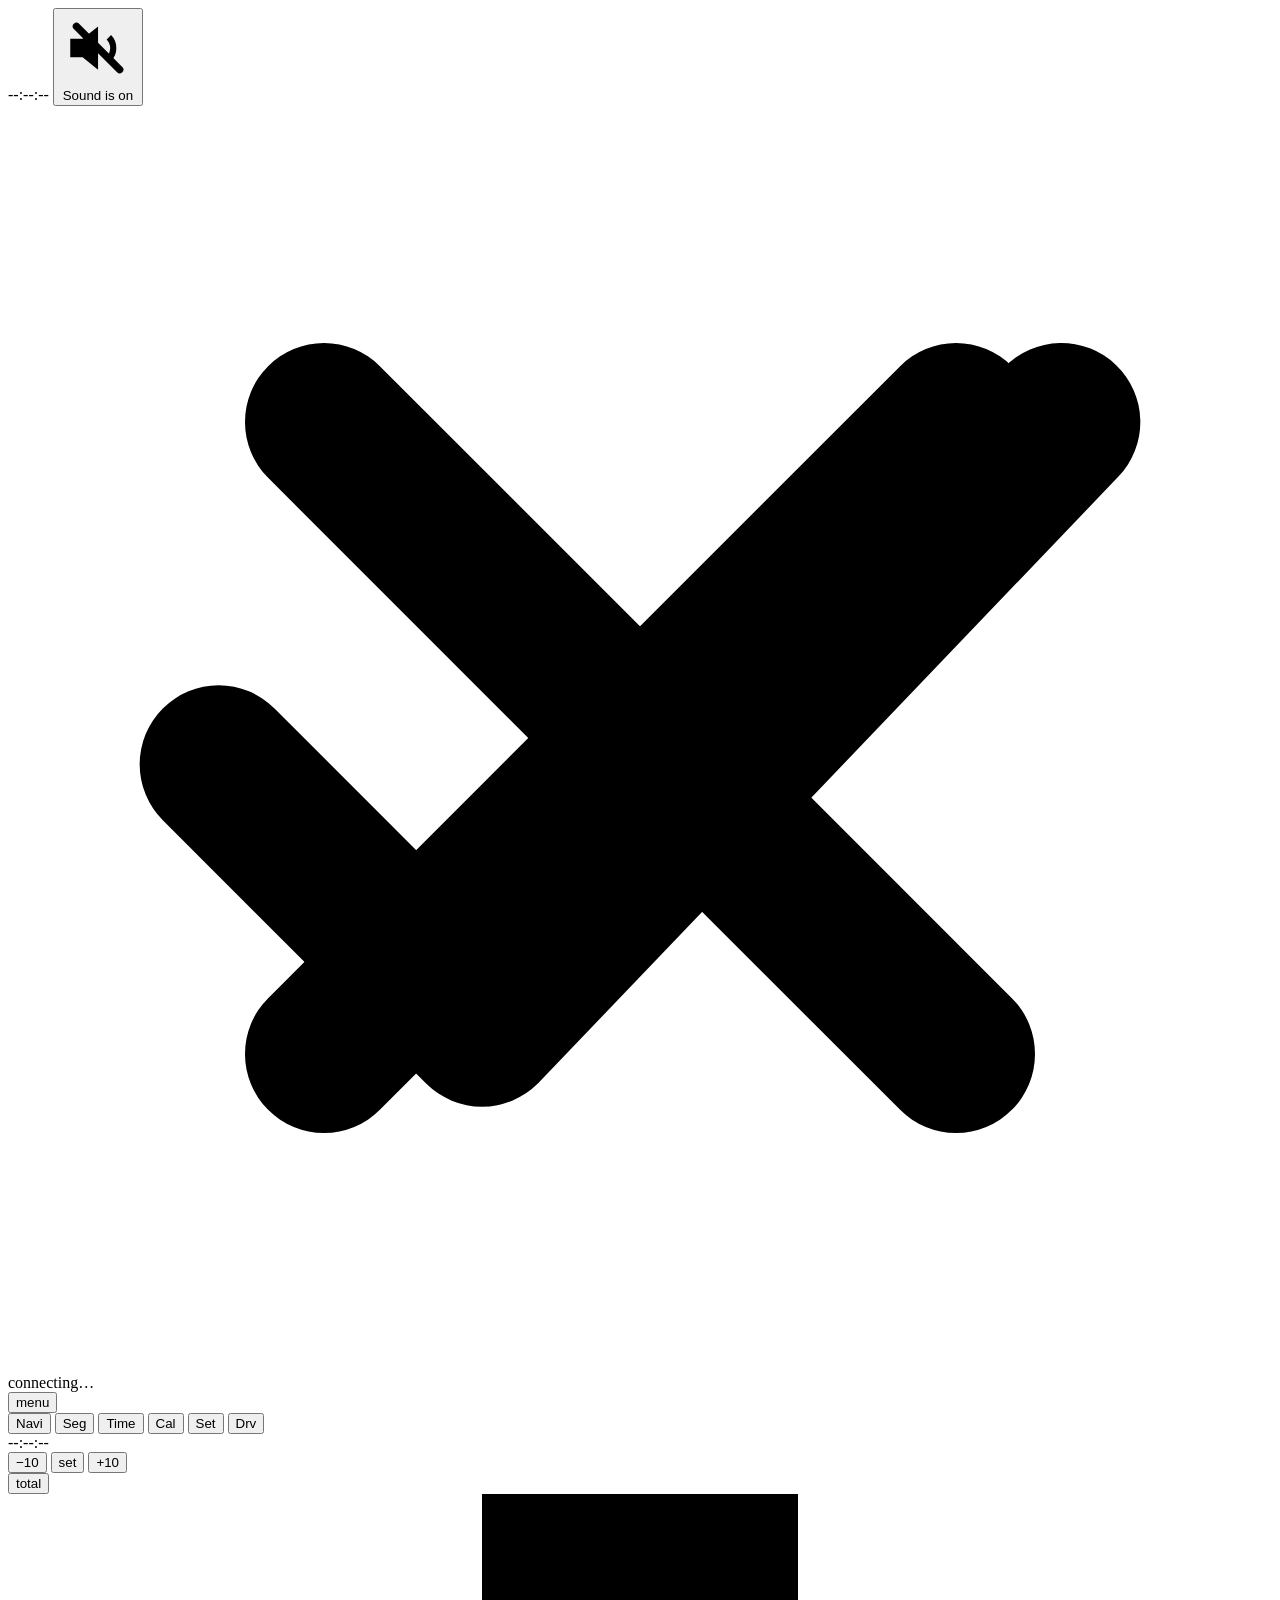
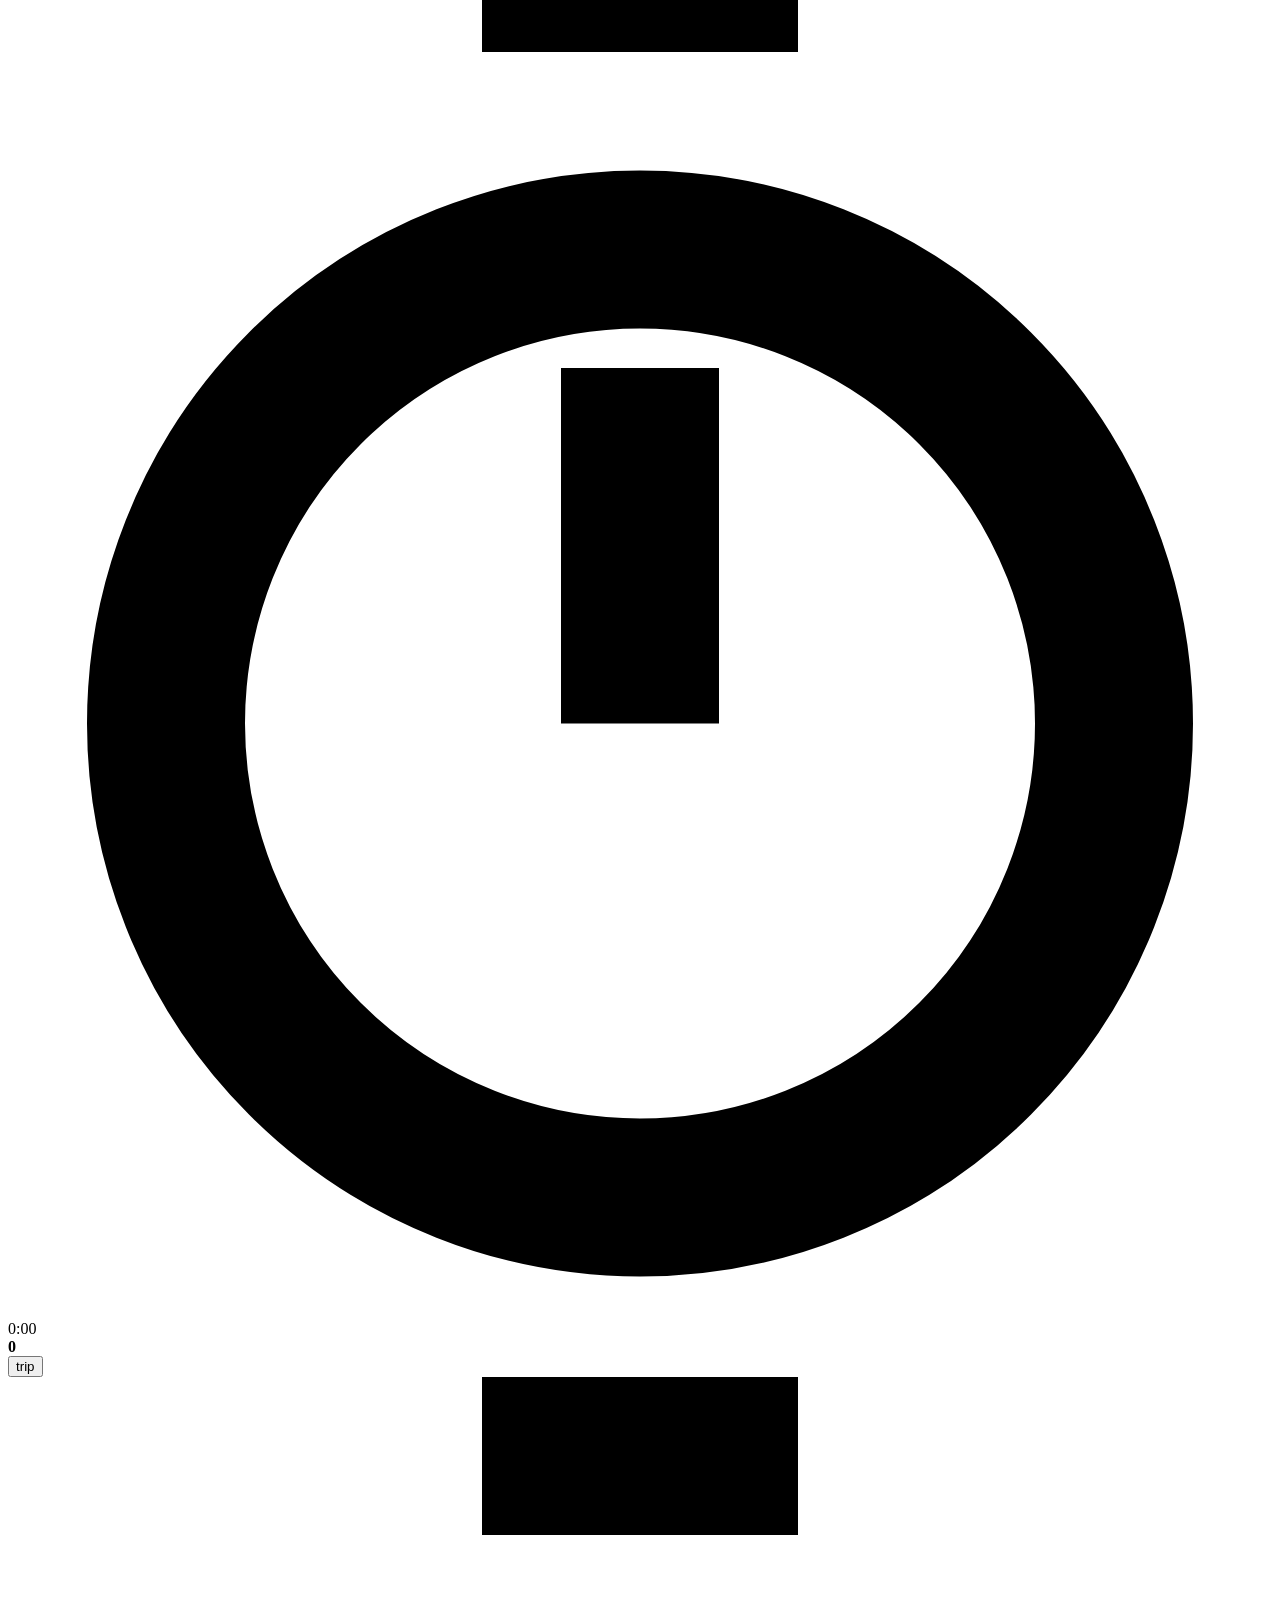
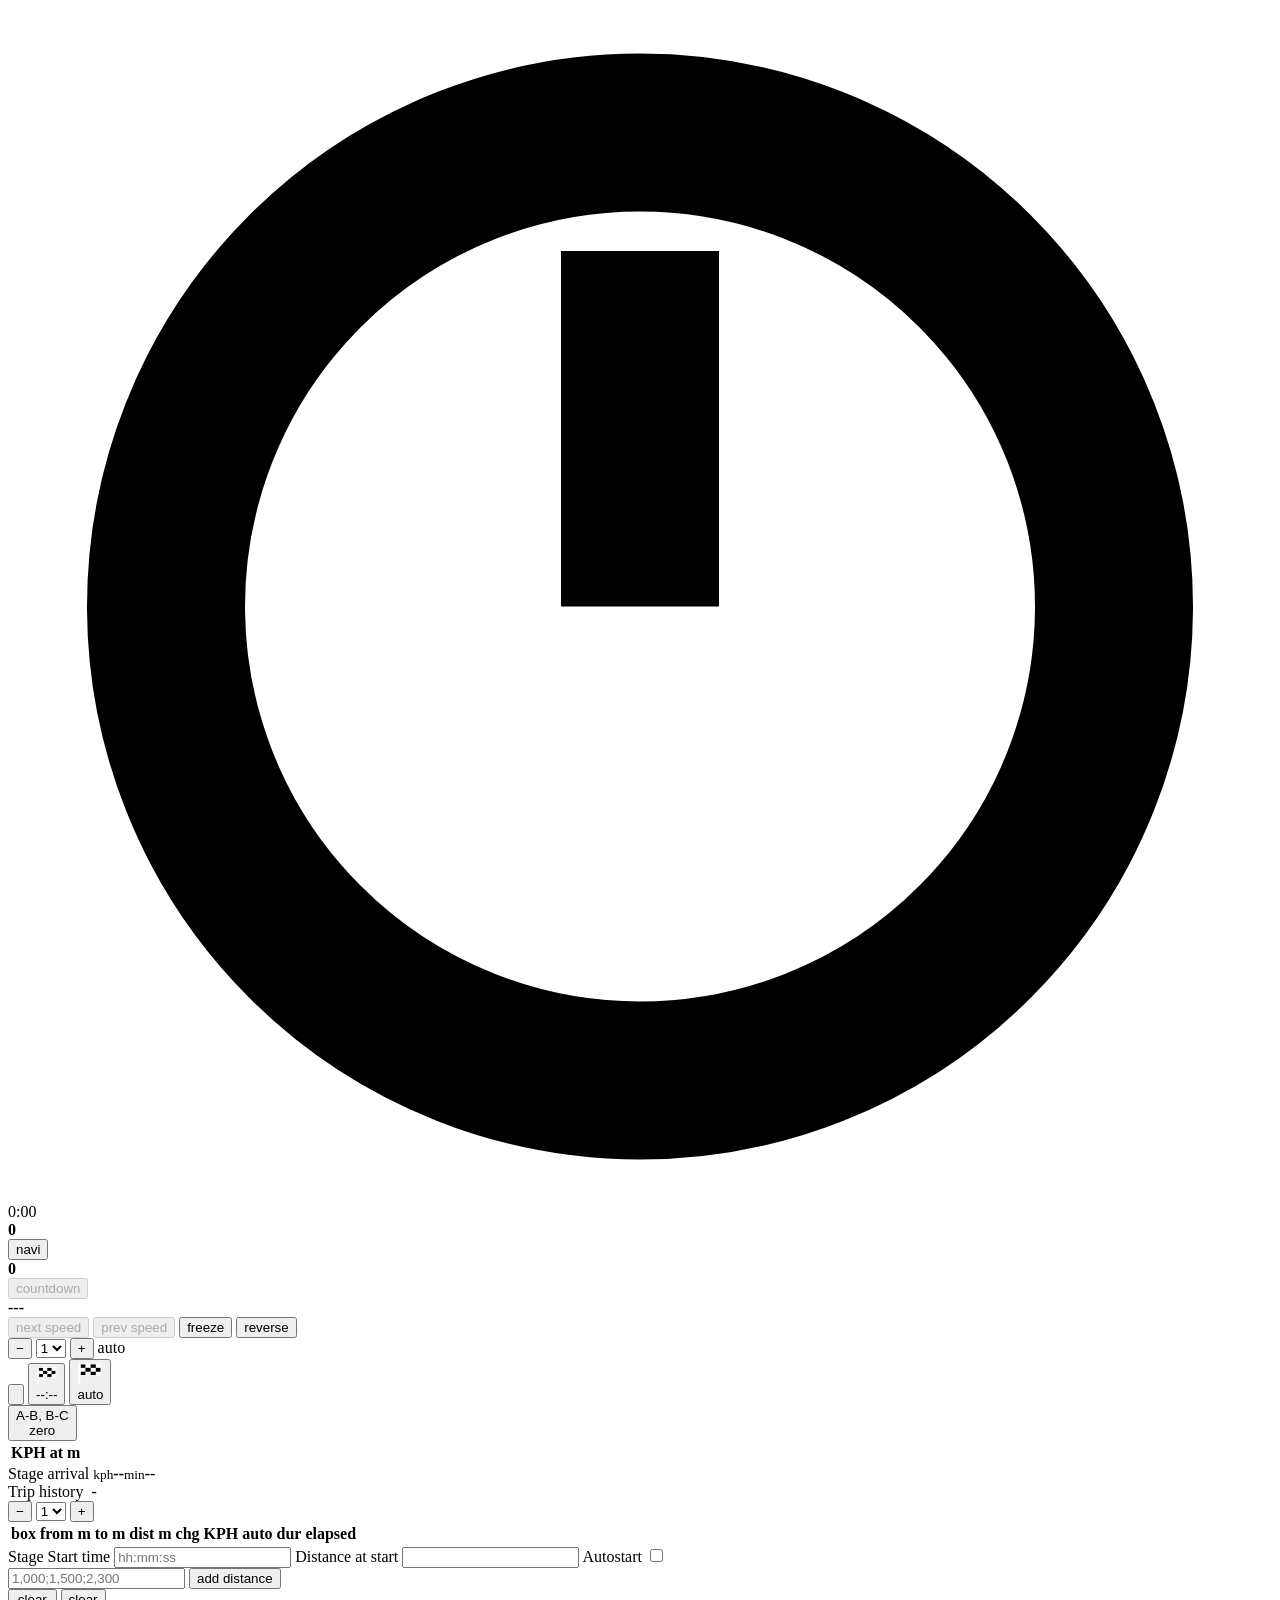
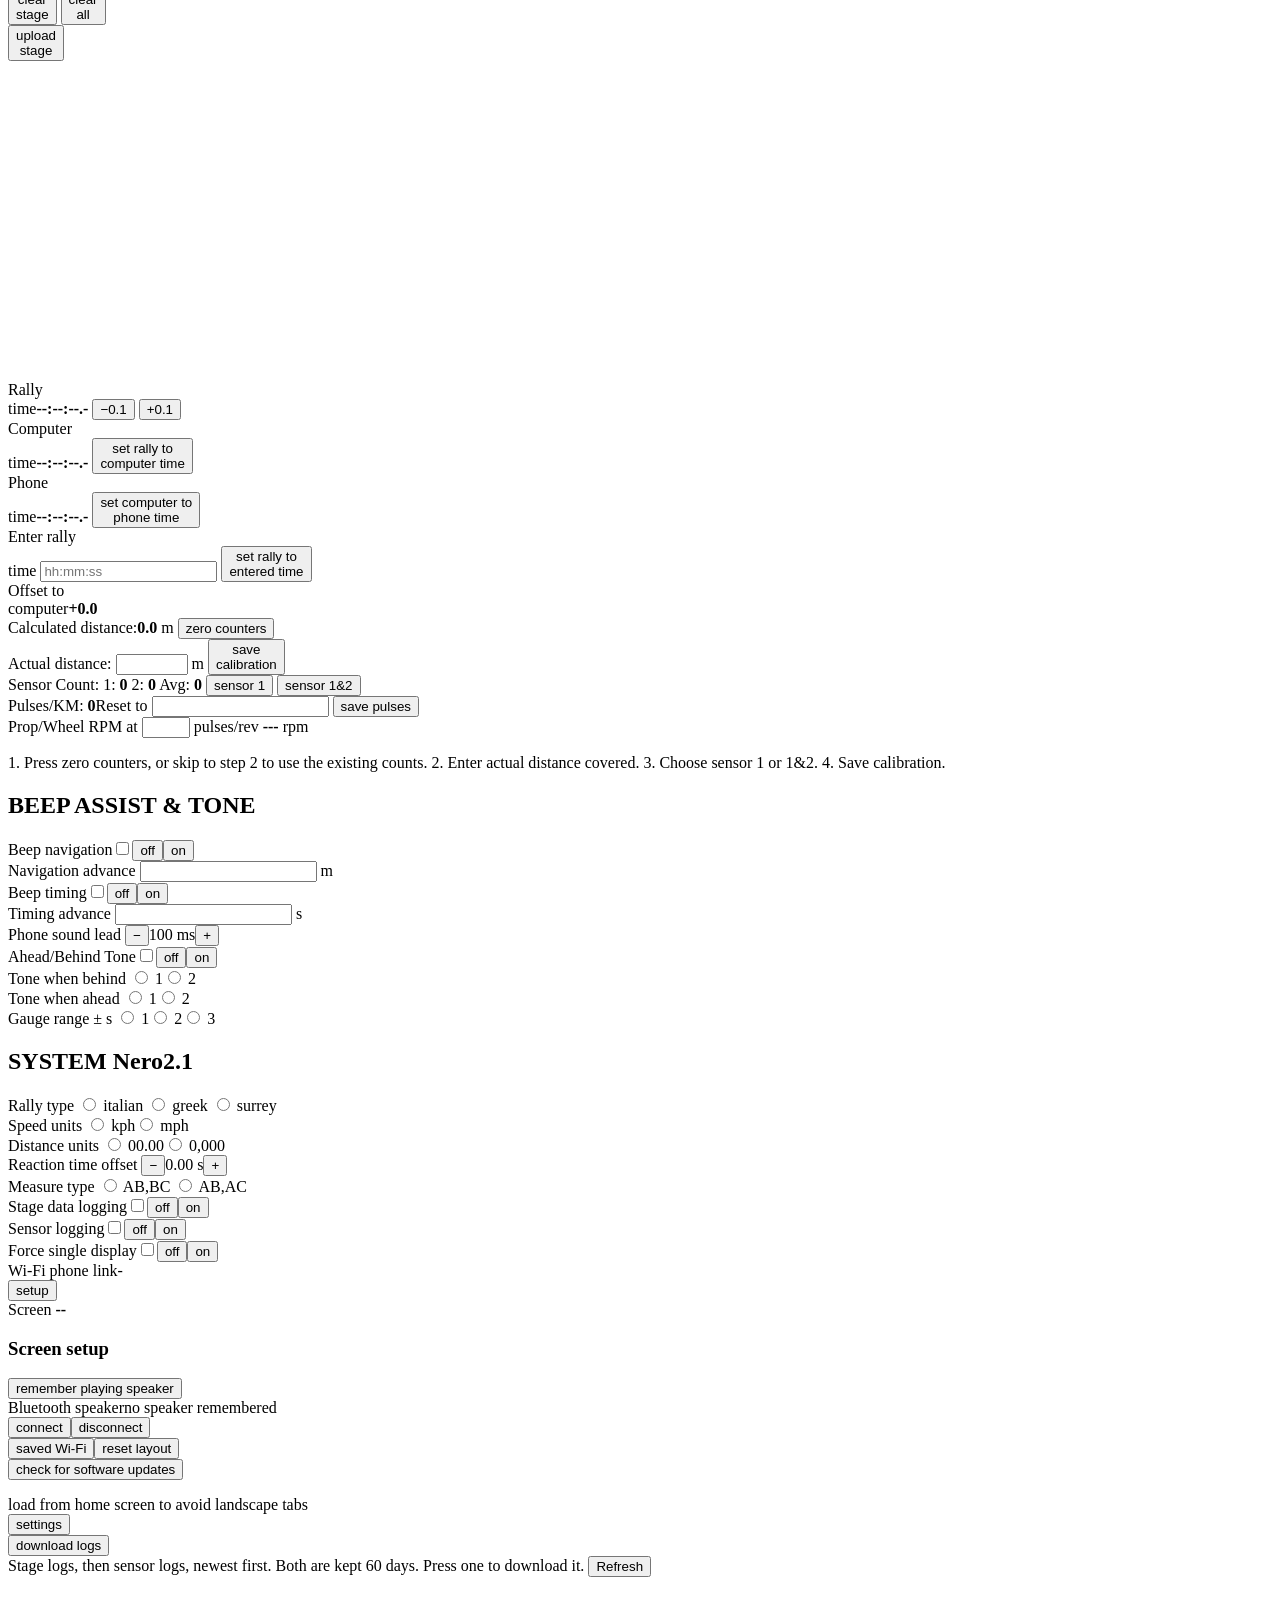
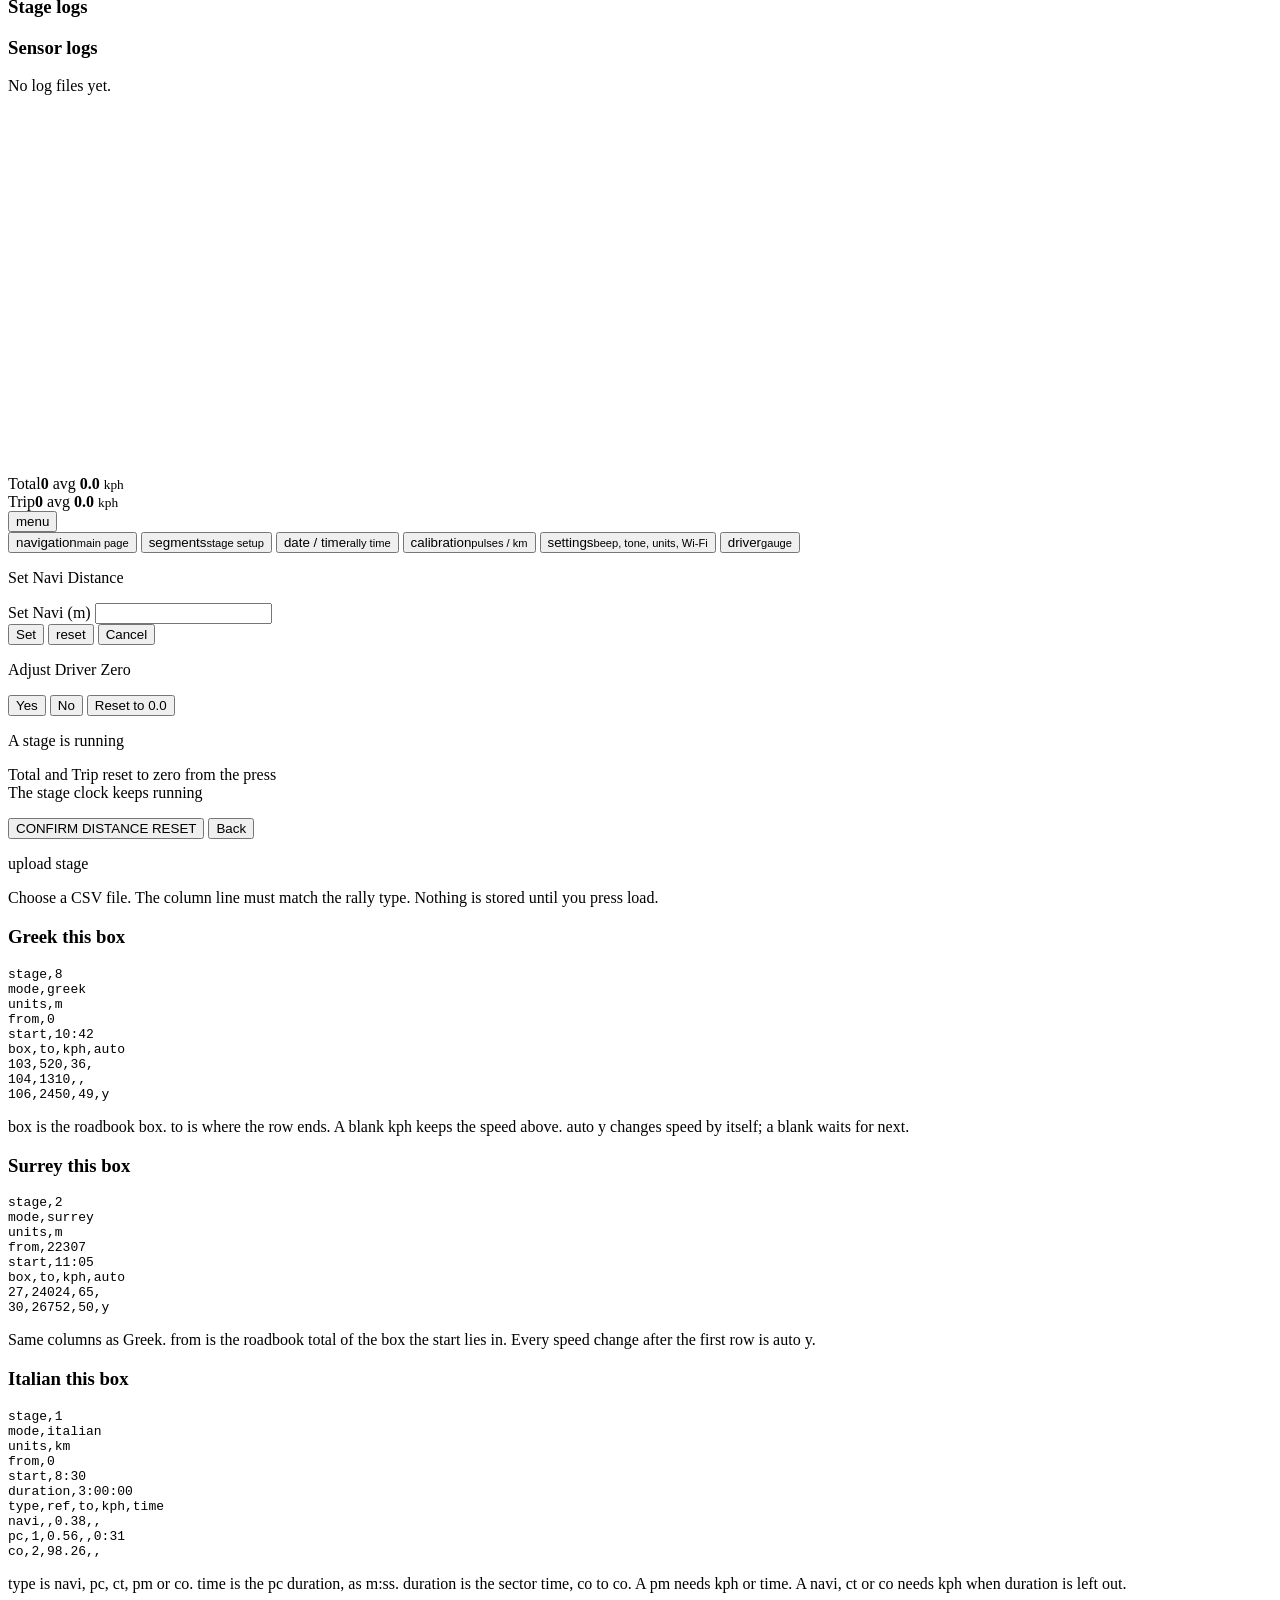
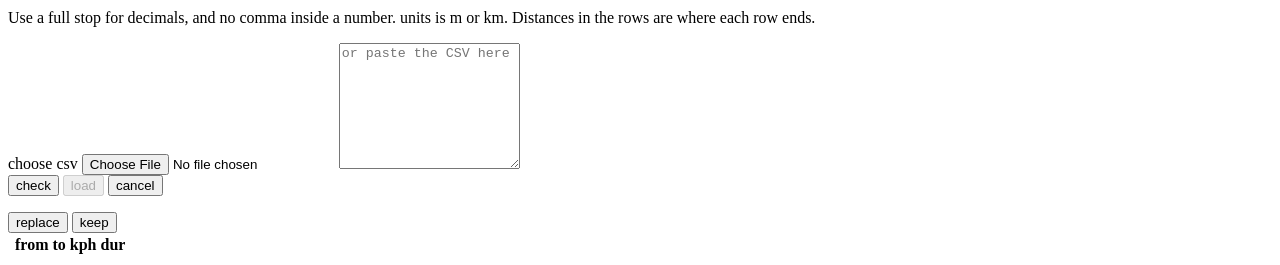
==== webclient/index.html @ 94fc1919 "RB-WEB-25: phone matches the box page by page; Surrey/Greek chevron on the stage clock; navi shows n" ====
<!DOCTYPE html>
<html lang="en">
<head>
  <meta charset="UTF-8">
  <meta name="viewport" content="width=device-width, initial-scale=1, viewport-fit=cover">
  <!-- Opened from the Home Screen icon the page runs full screen, with no browser bars. -->
  <meta name="apple-mobile-web-app-capable" content="yes">
  <meta name="mobile-web-app-capable" content="yes">
  <meta name="apple-mobile-web-app-status-bar-style" content="black">
  <meta name="apple-mobile-web-app-title" content="Rally Meter">
  <meta name="theme-color" content="#000000">
  <title>Historic Rally Meter</title>
  <link rel="stylesheet" href="/app.css">
</head>
<body>
  <header>
    <!-- No title here: the header is the narrowest row on the phone and the
         name bought nothing the browser tab does not already say. The space
         goes to the sound state and connection instead. -->
    <div class="header-right">
      <span id="hdr-clock" class="hdr-clock">--:--:--</span>
      <button id="sound-toggle" class="sound-toggle" type="button" aria-label="Sound">
        <svg class="ico" viewBox="0 0 24 24" aria-hidden="true">
          <path d="M3 9h4l5-4v14l-5-4H3z" fill="currentColor"/>
          <path d="M15.5 8.5a5 5 0 0 1 0 7" fill="none" stroke="currentColor" stroke-width="2"/>
          <path class="slash" d="M5 5 L19 19" fill="none" stroke="currentColor" stroke-width="2.4" stroke-linecap="round"/>
        </svg>
        <span class="snd-label">Sound is on</span>
      </button>
      <!-- Why the phone is silent, when it is: the audio engine's own state. -->
      <div id="audio-state" class="audio-state"></div>
      <div id="conn" class="conn">
        <svg class="ico" viewBox="0 0 24 24" aria-hidden="true">
          <path class="tick" d="M4 12.5 l5 5 L20 6" fill="none" stroke="currentColor" stroke-width="3" stroke-linecap="round" stroke-linejoin="round"/>
          <path class="cross" d="M6 6 L18 18 M18 6 L6 18" fill="none" stroke="currentColor" stroke-width="3" stroke-linecap="round"/>
        </svg>
        <span class="conn-label">connecting…</span>
      </div>
      <button id="port-menu" class="key" type="button">menu</button>
    </div>
  </header>

  <nav class="tabs">
    <button id="tab-navi" class="tab active" type="button">Navi</button>
    <button id="tab-seg" class="tab" type="button">Seg</button>
    <button id="tab-time" class="tab" type="button">Time</button>
    <button id="tab-cal" class="tab" type="button">Cal</button>
    <button id="tab-set" class="tab" type="button">Set</button>
    <button id="tab-drv" class="tab" type="button">Drv</button>
  </nav>

  <!-- NAVI: the box's Home page, in the mockup's order (phone.html, "Navi") -->
  <main id="view-navi" class="view navi rally-greek">
    <div class="nclk"><span id="rally-clock">--:--:--</span></div>

    <div class="nr" id="adj-row">
      <button id="btn-dist-minus" type="button" class="key">&minus;10</button>
      <button id="btn-dist-set" type="button" class="key">set</button>
      <button id="btn-dist-plus" type="button" class="key">+10</button>
    </div>

    <div class="nr fig-row">
      <div class="kcol"><button id="btn-total" type="button" class="key k">total</button>
      <span class="el"><svg class="watch" viewBox="0 0 32 36"><use href="#watch"/></svg><span id="total-el">0:00</span></span></div>
      <strong id="total-m" class="big">0</strong>
    </div>
    <div class="nr fig-row">
      <div class="kcol"><button id="btn-trip" type="button" class="key k">trip</button>
      <span class="el"><svg class="watch" viewBox="0 0 32 36"><use href="#watch"/></svg><span id="trip-el">0:00</span></span></div>
      <strong id="trip-m" class="big">0</strong>
    </div>
    <div class="nr fig-row" id="row-navi">
      <div class="kcol"><button id="key-navi" type="button" class="key k">navi</button></div>
      <strong id="navi-m" class="big">0</strong>
    </div>
    <div class="nr fig-row">
      <div class="kcol"><button id="btn-countdown" type="button" class="key k" disabled>countdown</button>
      <span class="el" id="speed-change"></span><span class="el" id="next-s" style="display:none"></span></div>
      <strong id="next-m" class="big sm">---</strong>
    </div>

    <div class="nr" id="bottom-keys">
      <button id="btn-next" type="button" class="key" disabled>next speed</button>
      <button id="btn-prev" type="button" class="key" disabled>prev speed</button>
      <button id="btn-freeze" type="button" class="key">freeze</button>
      <button id="btn-reverse" type="button" class="key">reverse</button>
    </div>

    <div class="nr" id="stage-row">
      <button id="stage-minus" type="button" class="key sq">&minus;</button>
      <select id="stage-pick" class="stno"><option value="1">1</option><option value="2">2</option><option value="3">3</option><option value="4">4</option><option value="5">5</option></select>
      <button id="stage-plus" type="button" class="key sq">+</button>
      <span class="auto" id="navi-auto"><span id="auto-word" class="cyan">auto</span> <span id="auto-time"></span></span>
    </div>

    <div class="nr flags">
      <button id="btn-flag-late" type="button" class="key"><svg class="flag" viewBox="0 0 40 34"><use href="#flag"/></svg><svg class="watch" viewBox="0 0 32 36"><use href="#watch"/></svg></button>
      <button id="btn-flag-minute" type="button" class="key col"><svg class="flag" viewBox="0 0 40 34"><use href="#flag"/></svg><span id="flag-minute-time">--:--</span></button>
      <button id="btn-flag-auto" type="button" class="key col"><svg class="flag" viewBox="0 0 40 34"><use href="#flag"/></svg><span>auto</span></button>
    </div>
    <div class="nr" id="row-zero">
      <button id="btn-zero" type="button" class="key sm">A-B, B-C<br>zero</button>
    </div>

    <div id="greek-cards">
    <div class="nr cards">
      <div class="card">
        <table id="stage-table"><thead><tr><th id="stage-speed-head">KPH</th><th id="stage-at-head">at m</th></tr></thead><tbody></tbody></table>
      </div>
      <div class="card arr cdn" id="card-cd" style="display:none"><span class="cyan">countdown</span>
        <span class="fig"><span><small>m</small><b id="cd-m">--</b></span><span><small>min</small><b id="cd-min">--</b></span></span></div>
      <div class="card arr" id="card-arr"><span class="cyan">Stage arrival</span>
        <span class="fig"><span><small id="arr-unit">kph</small><b class="cyan" id="arr-kph">--</b></span><span><small>min</small><b id="arr-min">--</b></span></span></div>
    </div>
    <div class="card hist"><span id="trip-history-label">Trip history</span>&nbsp; <span id="trip-history">-</span></div>
    </div>
    <div class="card sector" id="sector-card" style="display:none">no sector loaded</div>
    <div class="card hist" id="time-taken-row" style="display:none"><span id="time-taken-label">time taken</span>&nbsp; <span id="time-taken">-</span></div>

    <svg width="0" height="0" style="position:absolute" aria-hidden="true">
      <defs>
        <g id="watch"><rect x="12" y="0" width="8" height="4" fill="currentColor"/><circle cx="16" cy="21" r="12" fill="none" stroke="currentColor" stroke-width="4"/><line x1="16" y1="21" x2="16" y2="12" stroke="currentColor" stroke-width="4"/></g>
        <g id="flag"><rect x="2" y="2" width="3" height="31" fill="#fff"/><g transform="translate(5,3)"><rect width="32" height="18" fill="#fff"/><g fill="#000"><rect x="0" y="0" width="8" height="6"/><rect x="16" y="0" width="8" height="6"/><rect x="8" y="6" width="8" height="6"/><rect x="24" y="6" width="8" height="6"/><rect x="0" y="12" width="8" height="6"/><rect x="16" y="12" width="8" height="6"/></g><rect width="32" height="18" fill="none" stroke="#fff" stroke-width="1.5"/></g></g>
      </defs>
    </svg>
  </main>

  <!-- SEG: the box's Segments page -->
  <main id="view-seg" class="view hidden">
    <section class="stage-sel">
      <button id="seg-minus" type="button" class="key">&minus;</button>
      <select id="seg-pick"><option value="1">1</option><option value="2">2</option><option value="3">3</option><option value="4">4</option><option value="5">5</option></select>
      <button id="seg-plus" type="button" class="key">+</button>
    </section>
    <div class="table-wrap">
      <table id="seg-table">
        <thead><tr><th>box</th><th id="seg-h-from">from m</th><th id="seg-h-to">to m</th><th id="seg-h-dist">dist m</th><th>chg</th><th>KPH</th><th>auto</th><th>dur</th><th>elapsed</th><th></th></tr></thead>
        <tbody></tbody>
      </table>
    </div>
    <section class="start-block">
      <label>Stage Start time <input id="seg-start-time" type="text" inputmode="numeric" placeholder="hh:mm:ss"></label>
      <label id="seg-start-dist-label">Distance at start <input id="seg-start-dist" type="number" min="0" step="1" inputmode="numeric"></label>
      <label id="seg-duration-label" style="display:none">Duration <input id="seg-duration" type="text" inputmode="numeric" placeholder="h:mm:ss"></label>
      <p id="seg-duration-avg" class="dim" style="display:none"></p>
      <input id="seg-first-n" type="hidden">
      <input id="seg-first-from" type="hidden">
      <label class="auto-row" id="seg-auto-row">Autostart <input id="seg-autostart" type="checkbox"></label>
    </section>
    <section class="add-row">
      <input id="seg-add-text" type="text" placeholder="1,000;1,500;2,300">
      <button id="btn-add-seg" type="button" class="key">add distance</button>
    </section>
    <section class="actions">
      <button id="btn-clear-stage" type="button" class="key">clear<br>stage</button>
      <button id="btn-clear-all" type="button" class="key">clear<br>all</button>
    </section>
    <section class="actions">
      <button id="btn-upload-stage" type="button" class="key">upload<br>stage</button>
    </section>
    <!-- The rally mode's flag with "mode" across it, as on the box's Segments page. -->
    <svg id="mode-badge" class="mode-badge" viewBox="0 0 96 24" aria-label="rally mode"></svg>
  </main>

  <!-- TIME: the box's Date / Time page -->
  <main id="view-time" class="view hidden">
    <section class="trow"><span class="tl">Rally<br>time</span><strong id="t-rally" class="big">--:--:--.-</strong>
      <span class="pair"><button id="trim-minus" type="button" class="key">&minus;0.1</button>
      <button id="trim-plus" type="button" class="key">+0.1</button></span></section>
    <section class="trow"><span class="tl">Computer<br>time</span><strong id="t-computer" class="big cyan">--:--:--.-</strong>
      <button id="btn-rally-computer" type="button" class="key">set rally to<br>computer time</button></section>
    <section class="trow"><span class="tl">Phone<br>time</span><strong id="t-phone" class="big">--:--:--.-</strong>
      <button id="btn-computer-phone" type="button" class="key">set computer to<br>phone time</button></section>
    <section class="trow"><span class="tl">Enter rally<br>time</span>
      <input id="t-enter" type="text" inputmode="numeric" placeholder="hh:mm:ss" class="big-input">
      <button id="btn-rally-entered" type="button" class="key">set rally to<br>entered time</button></section>
    <section class="trow"><span class="tl">Offset to<br><span class="w">computer</span></span><span><strong id="t-offset" class="big">+0.0</strong></span>
      <span id="t-date" class="dim"></span></section>
  </main>

  <!-- CAL: the box's Calibration page -->
  <main id="view-cal" class="view hidden">
    <section class="crow"><span class="cl">Calculated distance:</span><span class="brk"></span><strong id="cal-dist">0.0</strong> m
      <button id="cal-zero" type="button" class="key">zero counters</button></section>
    <section class="crow"><span class="cl">Actual distance:</span><span class="brk"></span>
      <input id="cal-actual" type="number" min="500" max="99999" step="1" inputmode="numeric"> m
      <button id="cal-save" type="button" class="key">save<br>calibration</button></section>
    <section class="crow"><span class="cl">Sensor Count:</span> 1: <b id="cal-c1">0</b> 2: <b id="cal-c2">0</b> Avg: <b id="cal-avg">0</b>
      <span class="pair"><button id="cal-s1" type="button" class="key">sensor 1</button>
      <button id="cal-s12" type="button" class="key">sensor 1&amp;2</button></span></section>
    <section class="crow"><span class="cl">Pulses/KM:</span> <b id="cal-pulses">0</b><span class="brk"></span>Reset to
      <input id="cal-reset-n" type="number" min="1" step="1" inputmode="numeric" class="short">
      <button id="cal-reset" type="button" class="key">save pulses</button></section>
    <section class="crow">Prop/Wheel RPM at <input id="cal-prop-n" type="number" min="1" max="64" step="1" class="tiny"> pulses/rev <b id="cal-rpm">---</b> rpm</section>
    <p class="ins">1. Press zero counters, or skip to step 2 to use the existing counts. 2. Enter actual distance covered.
      3. Choose sensor 1 or 1&amp;2. 4. Save calibration.</p>
  </main>

  <!-- SET: the box's Settings page, plus the log downloads -->
  <main id="view-set" class="view hidden">
    <section class="beep-panel">
      <h2>BEEP ASSIST &amp; TONE</h2>
      <div class="beep-row"><label for="beep-nav">Beep navigation</label><input id="beep-nav" type="checkbox"><span class="onoff" data-for="beep-nav"><button type="button" class="key" data-on="0">off</button><button type="button" class="key" data-on="1">on</button></span></div>
      <div class="beep-row"><label for="beep-advance-m">Navigation advance</label>
        <span class="unit"><input id="beep-advance-m" type="number" min="0" step="1" inputmode="numeric"> m</span></div>
      <div class="beep-row"><label for="beep-timing">Beep timing</label><input id="beep-timing" type="checkbox"><span class="onoff" data-for="beep-timing"><button type="button" class="key" data-on="0">off</button><button type="button" class="key" data-on="1">on</button></span></div>
      <div class="beep-row"><label for="beep-advance-s">Timing advance</label>
        <span class="unit"><input id="beep-advance-s" type="number" min="0" step="1" inputmode="numeric"> s</span></div>
      <div class="beep-row"><span>Phone sound lead</span>
        <span class="unit"><button id="phone-lead-minus" type="button" class="key">−</button><span id="phone-lead">100 ms</span><button id="phone-lead-plus" type="button" class="key">+</button></span></div>
      <div class="beep-row"><label for="tone-enabled">Ahead/Behind Tone</label><input id="tone-enabled" type="checkbox"><span class="onoff" data-for="tone-enabled"><button type="button" class="key" data-on="0">off</button><button type="button" class="key" data-on="1">on</button></span></div>
      <div class="beep-row"><span>Tone when behind</span>
        <label><input type="radio" name="tone-behind" value="1"> 1</label><label><input type="radio" name="tone-behind" value="2"> 2</label></div>
      <div class="beep-row"><span>Tone when ahead</span>
        <label><input type="radio" name="tone-ahead" value="1"> 1</label><label><input type="radio" name="tone-ahead" value="2"> 2</label></div>
      <div class="beep-row"><span>Gauge range &plusmn; s</span>
        <label><input type="radio" name="gauge-range" value="1"> 1</label><label><input type="radio" name="gauge-range" value="2"> 2</label><label><input type="radio" name="gauge-range" value="3"> 3</label></div>
    </section>
    <section class="beep-panel">
      <h2>SYSTEM <span class="ver">Nero2.1</span></h2>
      <div class="beep-row"><span>Rally type</span>
        <label class="choice"><input type="radio" name="rally-type" value="italian"> italian</label>
        <label class="choice"><input type="radio" name="rally-type" value="greek"> greek</label>
        <label class="choice"><input type="radio" name="rally-type" value="surrey"> surrey</label></div>
      <div class="beep-row"><span>Speed units</span>
        <label><input type="radio" name="units" value="kph"> kph</label><label><input type="radio" name="units" value="mph"> mph</label></div>
      <div class="beep-row"><span>Distance units</span>
        <label class="choice"><input type="radio" name="distance-unit" value="km"> 00.00</label><label class="choice"><input type="radio" name="distance-unit" value="m"> 0,000</label></div>
      <div class="beep-row"><span>Reaction time offset</span>
        <span class="unit"><button id="reaction-minus" type="button" class="key">−</button><span id="reaction-offset">0.00 s</span><button id="reaction-plus" type="button" class="key">+</button></span></div>
      <div class="beep-row"><span>Measure type</span>
        <label class="choice"><input type="radio" name="measure-type" value="abbc"> AB,BC</label>
        <label class="choice"><input type="radio" name="measure-type" value="abac"> AB,AC</label></div>
      <div class="beep-row"><label for="set-stage-log">Stage data logging</label><input id="set-stage-log" type="checkbox"><span class="onoff" data-for="set-stage-log"><button type="button" class="key" data-on="0">off</button><button type="button" class="key" data-on="1">on</button></span></div>
      <div class="beep-row"><label for="set-sensor-log">Sensor logging</label><input id="set-sensor-log" type="checkbox"><span class="onoff" data-for="set-sensor-log"><button type="button" class="key" data-on="0">off</button><button type="button" class="key" data-on="1">on</button></span></div>
      <div class="beep-row"><label for="set-force-single">Force single display</label><input id="set-force-single" type="checkbox"><span class="onoff" data-for="set-force-single"><button type="button" class="key" data-on="0">off</button><button type="button" class="key" data-on="1">on</button></span></div>
      <div class="beep-row"><span>Wi-Fi phone link</span><span id="set-url" class="cyan">-</span></div>
      <button id="btn-spanner" type="button" class="key land-only">setup</button>
      <div class="beep-row"><span>Screen <b id="set-fps">-</b></span><span><b id="set-cpu">-</b></span></div>
      <div id="setup-sheet">
      <h3 class="setup-h">Screen setup</h3>
      <div id="displays-list"></div>
      <div class="beep-row"><button id="bt-remember" type="button" class="key">remember playing speaker</button></div>
      <div class="beep-row"><span>Bluetooth speaker</span><span id="bt-name">no speaker remembered</span></div>
      <div class="beep-row"><button id="bt-connect" type="button" class="key">connect</button><button id="bt-disconnect" type="button" class="key">disconnect</button></div>
      <div class="beep-row"><button id="wifi-list" type="button" class="key">saved Wi-Fi</button><button id="reset-layout" type="button" class="key">reset layout</button></div>
      <div id="wifi-nets"></div>
      <div class="beep-row"><button id="btn-update" type="button" class="key">check for software updates</button></div>
      <p id="setup-status" class="dim"></p>
      <div class="beep-note">load from home screen to avoid landscape tabs</div>
      <button id="setup-back" type="button" class="key land-only">settings</button>
      </div>
    </section>
    <section class="logs-panel">
      <button id="btn-download-logs" type="button" class="key">download logs</button>
      <div id="logs-block" class="hidden">
        <div class="logs-head"><span class="logs-note">Stage logs, then sensor logs, newest first. Both are kept 60 days. Press one to download it.</span>
          <button id="btn-logs-refresh" type="button">Refresh</button></div>
        <h3>Stage logs</h3><ul id="logs-stage" class="logs-list"></ul>
        <h3>Sensor logs</h3><ul id="logs-sensor" class="logs-list"></ul>
        <p id="logs-empty" class="logs-empty hidden">No log files yet.</p>
      </div>
    </section>
  </main>

  <!-- DRV: the Nero2.0 driver display -->
  <main id="view-drv" class="view view-driver hidden">
    <canvas id="driver-gauge" width="390" height="360" aria-label="Driver gauge"></canvas>
    <div class="driver-footer">
      <section class="dist-box" id="drv-box-total"><span class="dl">Total</span><strong id="drv-total-m">0</strong>
        <span class="rt"><span class="avg"><span id="drv-total-cap">avg</span> <b id="drv-total-avg">0.0</b> <small class="avg-unit">kph</small></span></span></section>
      <section class="dist-box" id="drv-box-trip"><span class="dl">Trip</span><strong id="drv-trip-m">0</strong>
        <span class="rt"><span class="avg"><span id="drv-trip-cap">avg</span> <b id="drv-trip-avg">0.0</b> <small class="avg-unit">kph</small></span></span></section>
    </div>
  </main>

  <button id="land-menu" class="key land-only" type="button">menu</button>
  <div id="page-menu" class="modal hidden" role="dialog" aria-modal="true">
    <div class="menu-grid">
      <button type="button" data-tab="navi">navigation<small>main page</small></button>
      <button type="button" data-tab="seg">segments<small>stage setup</small></button>
      <button type="button" data-tab="time">date / time<small>rally time</small></button>
      <button type="button" data-tab="cal">calibration<small>pulses / km</small></button>
      <button type="button" data-tab="set">settings<small>beep, tone, units, Wi-Fi</small></button>
      <button type="button" data-tab="drv">driver<small>gauge</small></button>
    </div>
  </div>
  <div id="navi-menu" class="modal hidden" role="dialog" aria-modal="true">
    <div class="modal-box">
      <p class="modal-title">Set Navi Distance</p>
      <label class="navi-ask">Set Navi (m) <input id="navi-metres" type="text" inputmode="decimal"></label>
      <div class="modal-actions">
        <button id="navi-set" type="button">Set</button>
        <button id="navi-reset" type="button">reset</button>
        <button id="navi-cancel" type="button">Cancel</button>
      </div>
    </div>
  </div>
  <div id="zero-menu" class="modal hidden" role="dialog" aria-modal="true">
    <div class="modal-box">
      <p class="modal-title">Adjust Driver Zero</p>
      <p id="zero-note" class="modal-note"></p>
      <div class="modal-actions">
        <button id="zero-yes" type="button">Yes</button>
        <button id="zero-no" type="button">No</button>
        <button id="zero-reset" type="button">Reset to 0.0</button>
      </div>
    </div>
  </div>

  <!-- Reset Total with a stage running (a missed start): the box's question. -->
  <div id="stage-menu" class="modal hidden" role="dialog" aria-modal="true">
    <div class="modal-box">
      <p class="modal-title">A stage is running</p>
      <p class="modal-note">Total and Trip reset to zero from the press<br>
        The stage clock keeps running</p>
      <div class="modal-actions">
        <button id="menu-abort" type="button">CONFIRM DISTANCE RESET</button>
        <button id="menu-cancel" type="button">Back</button>
      </div>
    </div>
  </div>

  <div id="upload-window" class="modal hidden" role="dialog" aria-modal="true" aria-labelledby="upload-title">
    <div class="modal-box upload-box">
      <p id="upload-title" class="modal-title">upload stage</p>
      <p class="modal-note">Choose a CSV file. The column line must match the rally type. Nothing is stored until you press load.</p>
      <section class="fmt" data-rally="greek">
        <h3>Greek <span class="fit-mark">this box</span></h3>
        <pre>stage,8
mode,greek
units,m
from,0
start,10:42
box,to,kph,auto
103,520,36,
104,1310,,
106,2450,49,y</pre>
        <p>box is the roadbook box. to is where the row ends. A blank kph keeps the speed above. auto y changes speed by itself; a blank waits for next.</p>
      </section>
      <section class="fmt" data-rally="surrey">
        <h3>Surrey <span class="fit-mark">this box</span></h3>
        <pre>stage,2
mode,surrey
units,m
from,22307
start,11:05
box,to,kph,auto
27,24024,65,
30,26752,50,y</pre>
        <p>Same columns as Greek. from is the roadbook total of the box the start lies in. Every speed change after the first row is auto y.</p>
      </section>
      <section class="fmt" data-rally="italian">
        <h3>Italian <span class="fit-mark">this box</span></h3>
        <pre>stage,1
mode,italian
units,km
from,0
start,8:30
duration,3:00:00
type,ref,to,kph,time
navi,,0.38,,
pc,1,0.56,,0:31
co,2,98.26,,</pre>
        <p>type is navi, pc, ct, pm or co. time is the pc duration, as m:ss. duration is the sector time, co to co. A pm needs kph or time. A navi, ct or co needs kph when duration is left out.</p>
      </section>
      <p class="modal-note">Use a full stop for decimals, and no comma inside a number. units is m or km. Distances in the rows are where each row ends.</p>
      <label class="file-pick">choose csv <input id="upload-file" type="file" accept=".csv,text/csv,text/plain"></label>
      <span id="upload-file-name" class="dim"></span>
      <textarea id="upload-text" rows="8" spellcheck="false" placeholder="or paste the CSV here"></textarea>
      <section class="actions">
        <button id="upload-check" type="button" class="key">check</button>
        <button id="upload-load" type="button" class="key" disabled>load</button>
        <button id="upload-cancel" type="button" class="key">cancel</button>
      </section>
      <p id="upload-refusal" class="upload-bad"></p>
      <div id="upload-ask" class="hidden">
        <p id="upload-ask-q"></p>
        <section class="actions">
          <button id="upload-replace" type="button" class="key">replace</button>
          <button id="upload-keep" type="button" class="key">keep</button>
        </section>
      </div>
      <div id="upload-stages"></div>
      <div class="table-wrap">
        <table id="upload-table"><thead><tr><th></th><th>from</th><th>to</th><th>kph</th><th>dur</th></tr></thead><tbody></tbody></table>
      </div>
    </div>
  </div>

  <script src="/gauge.js"></script>
  <script src="/app.js"></script>
</body>
</html>
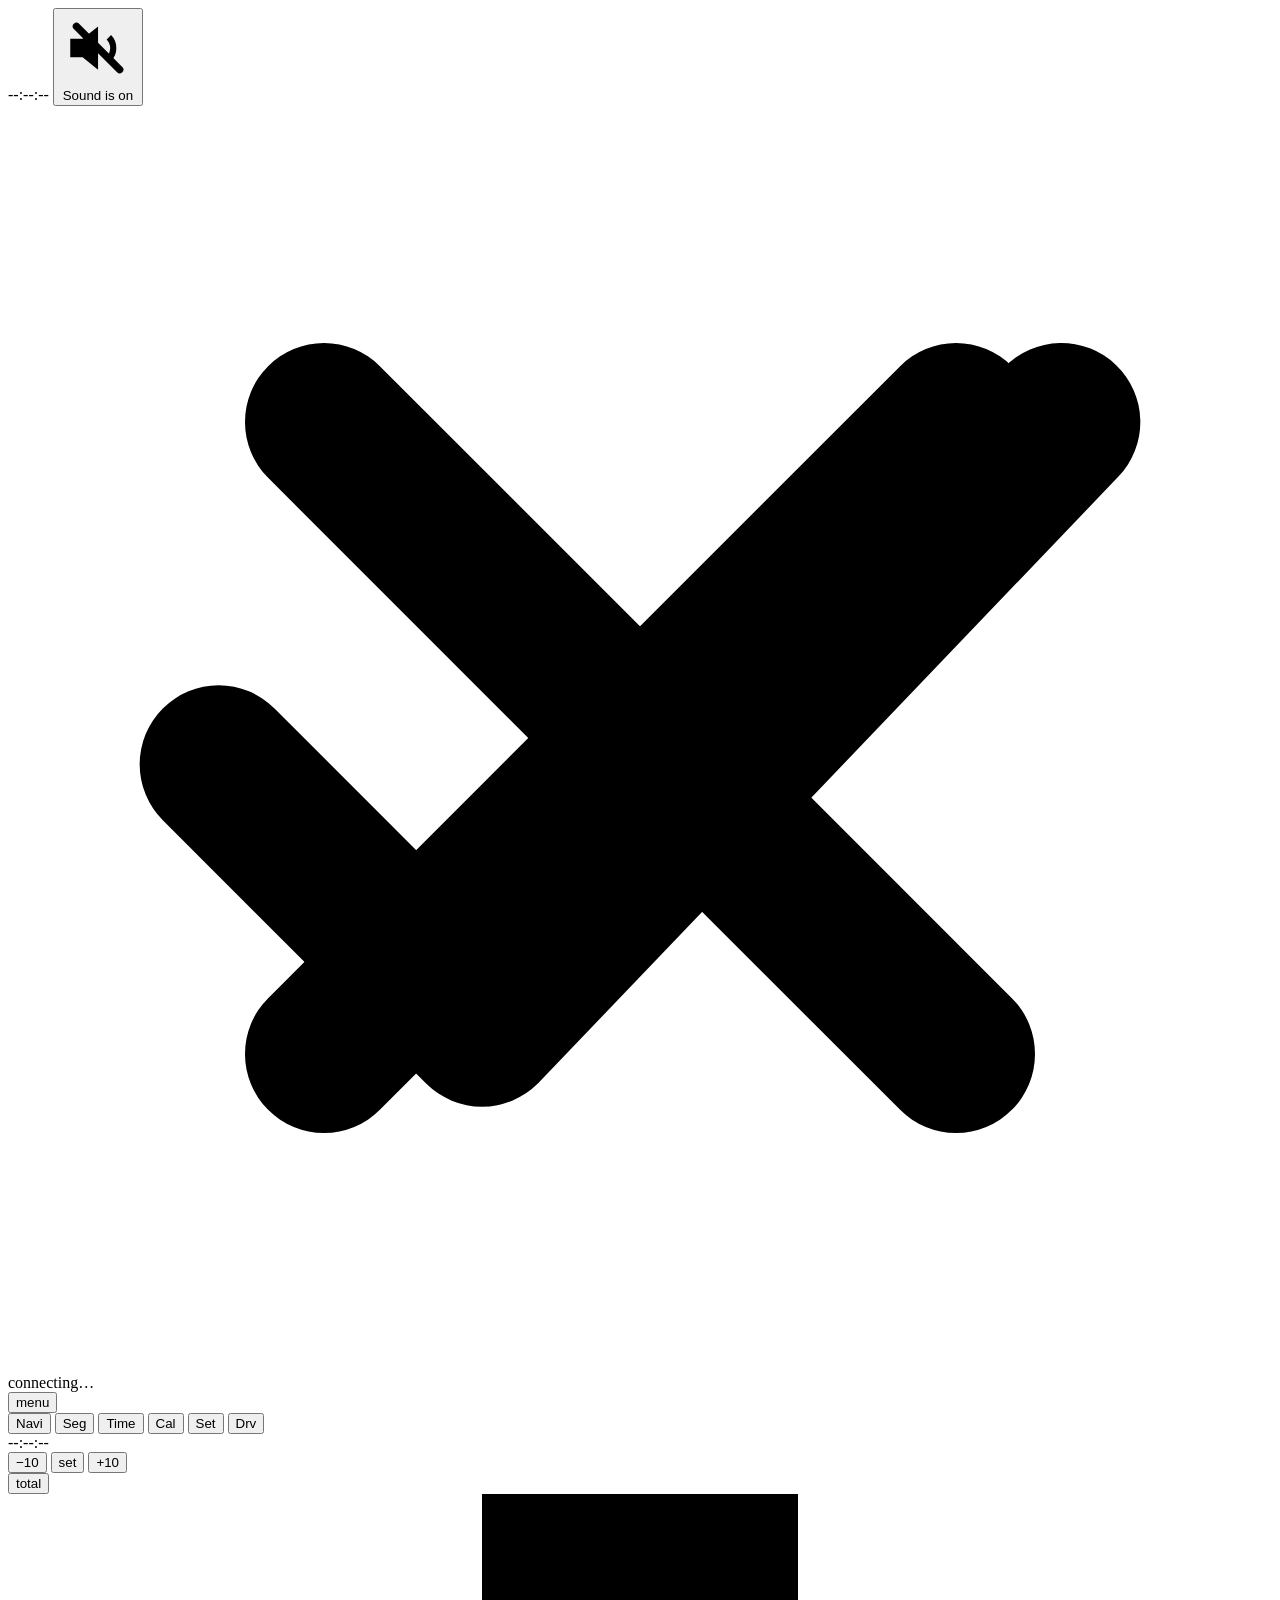
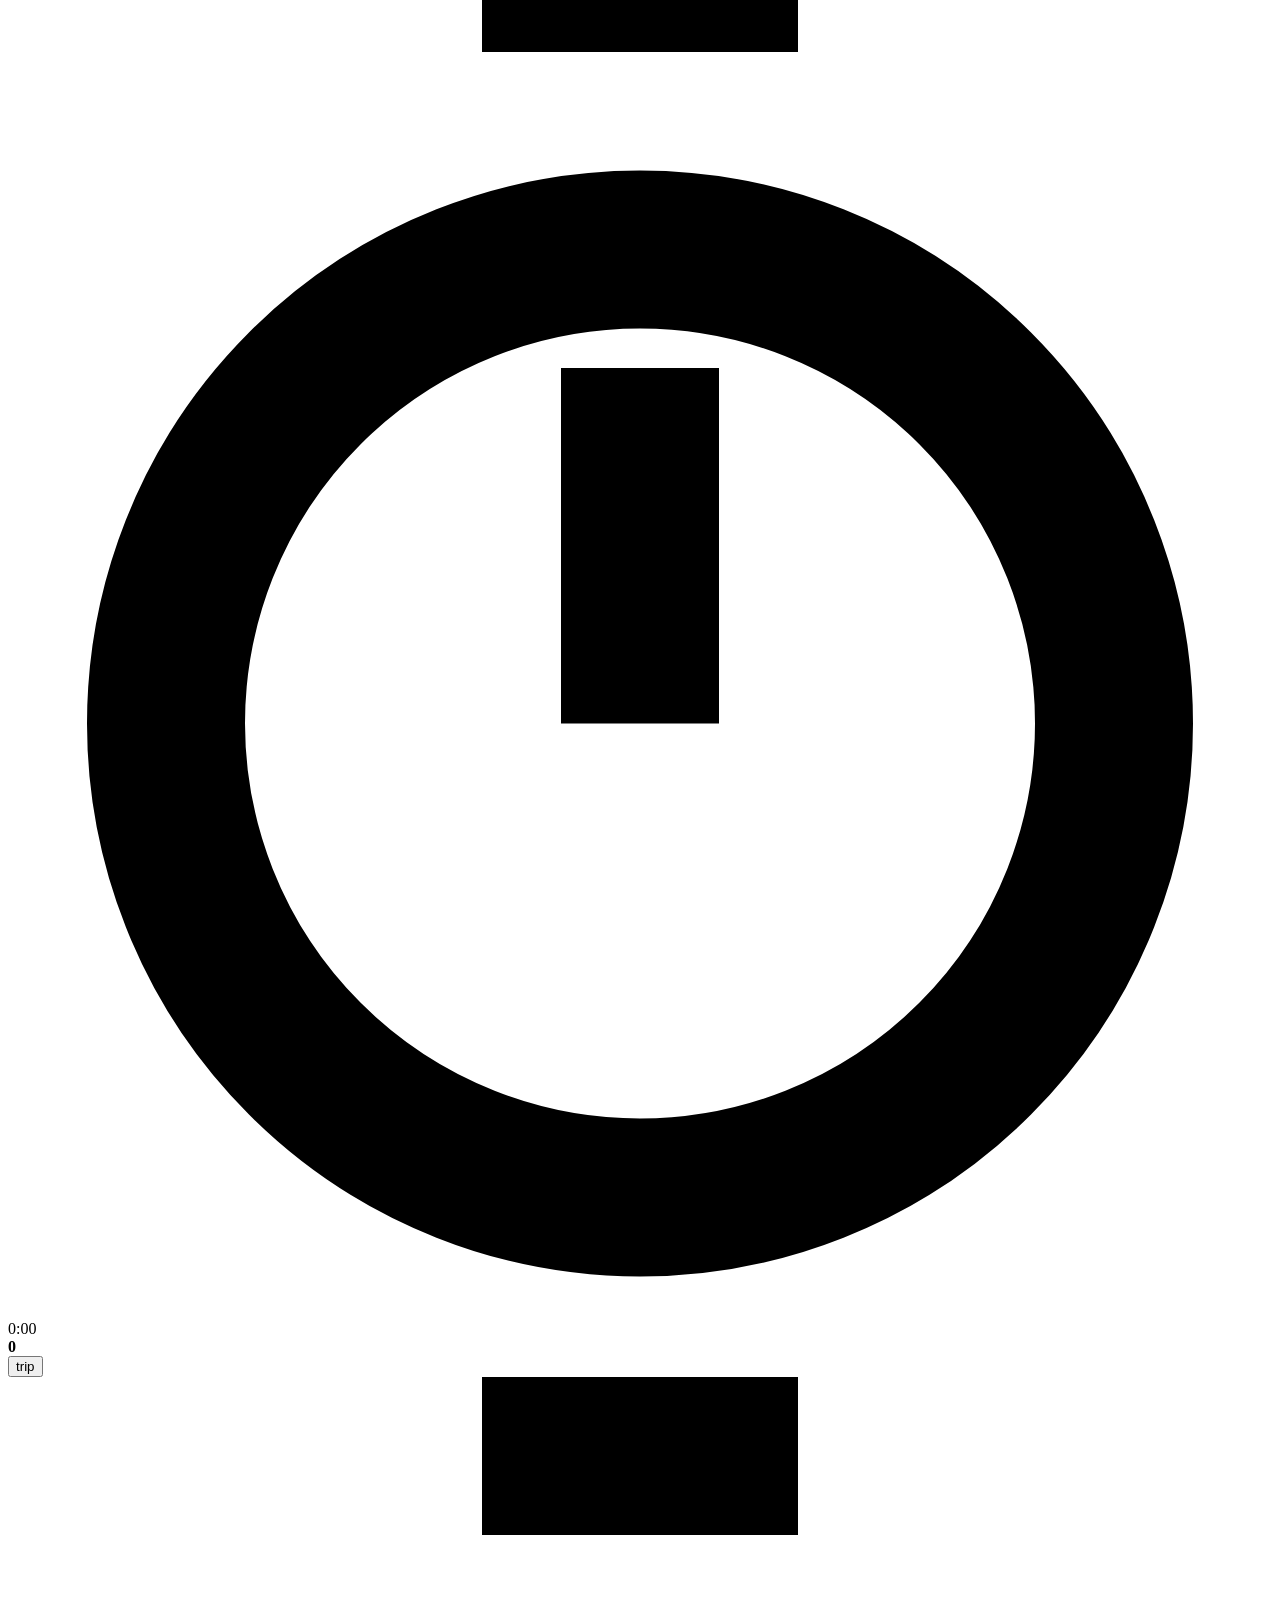
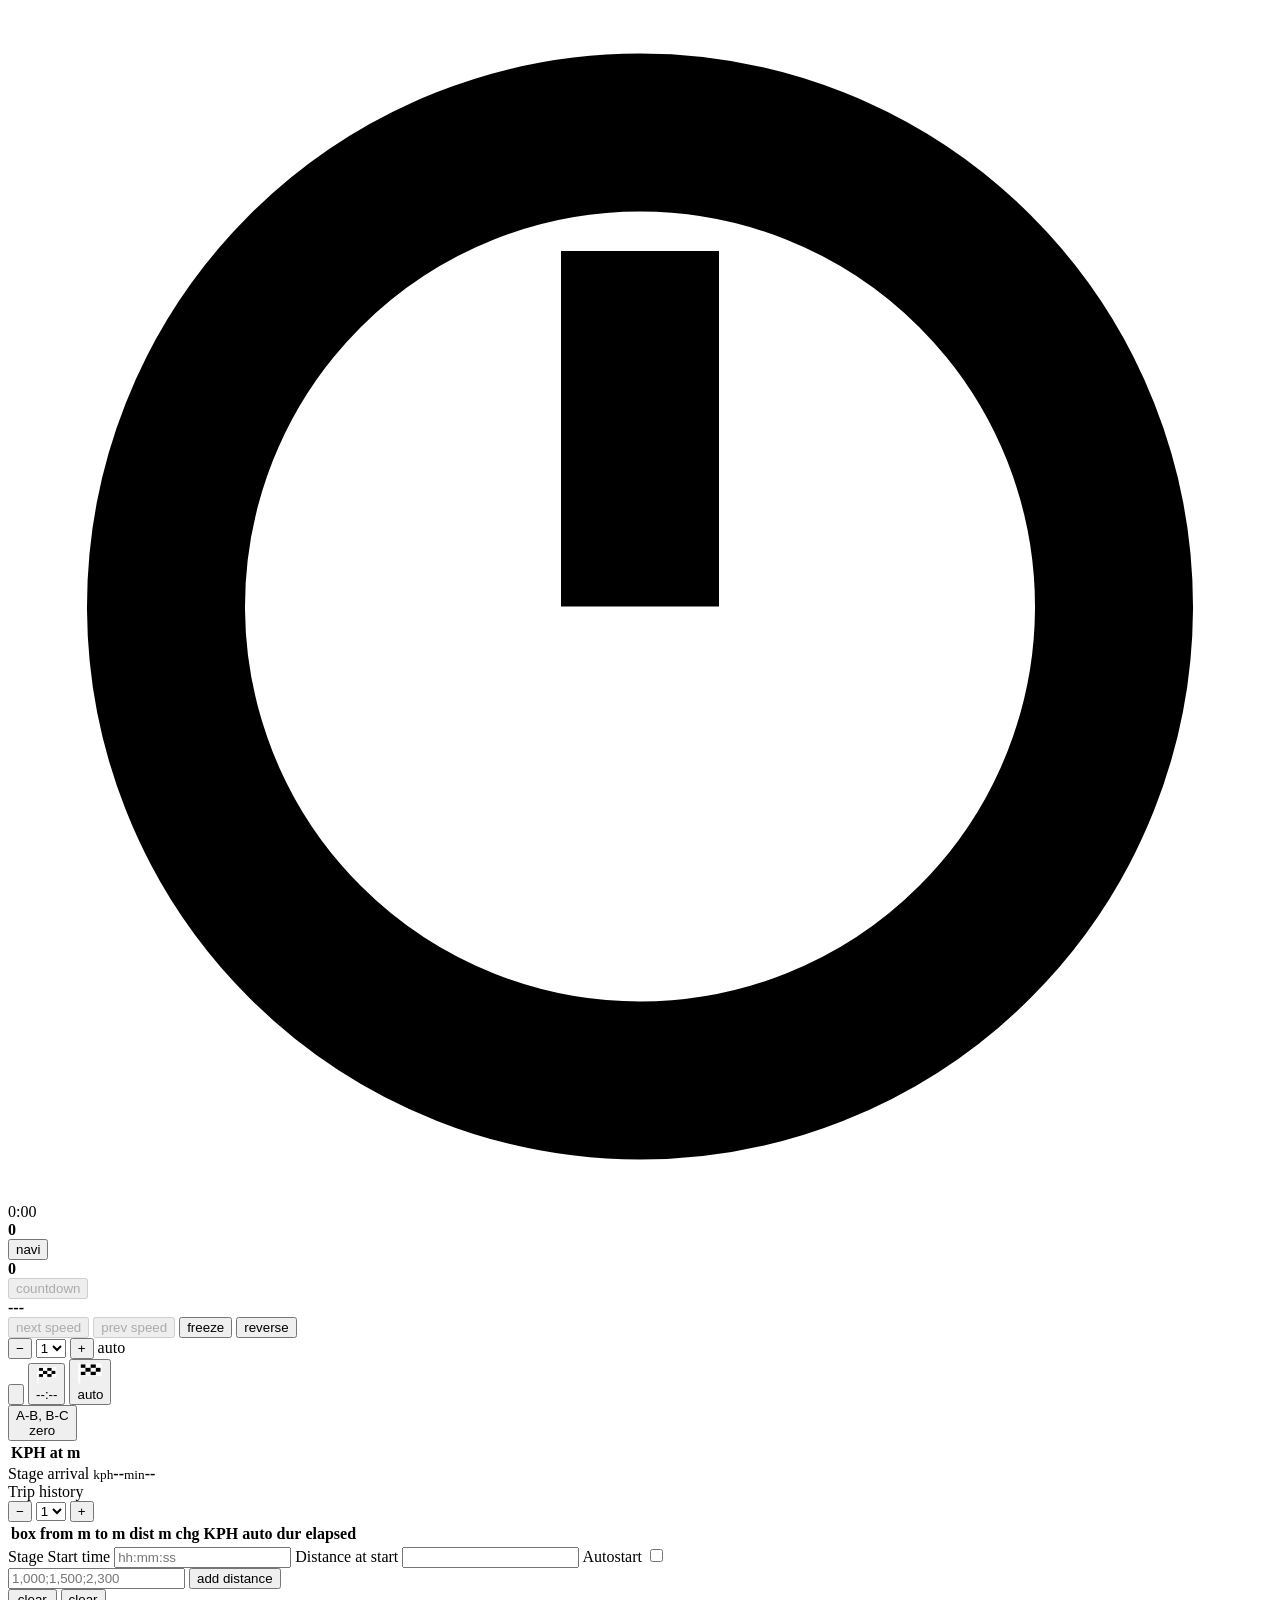
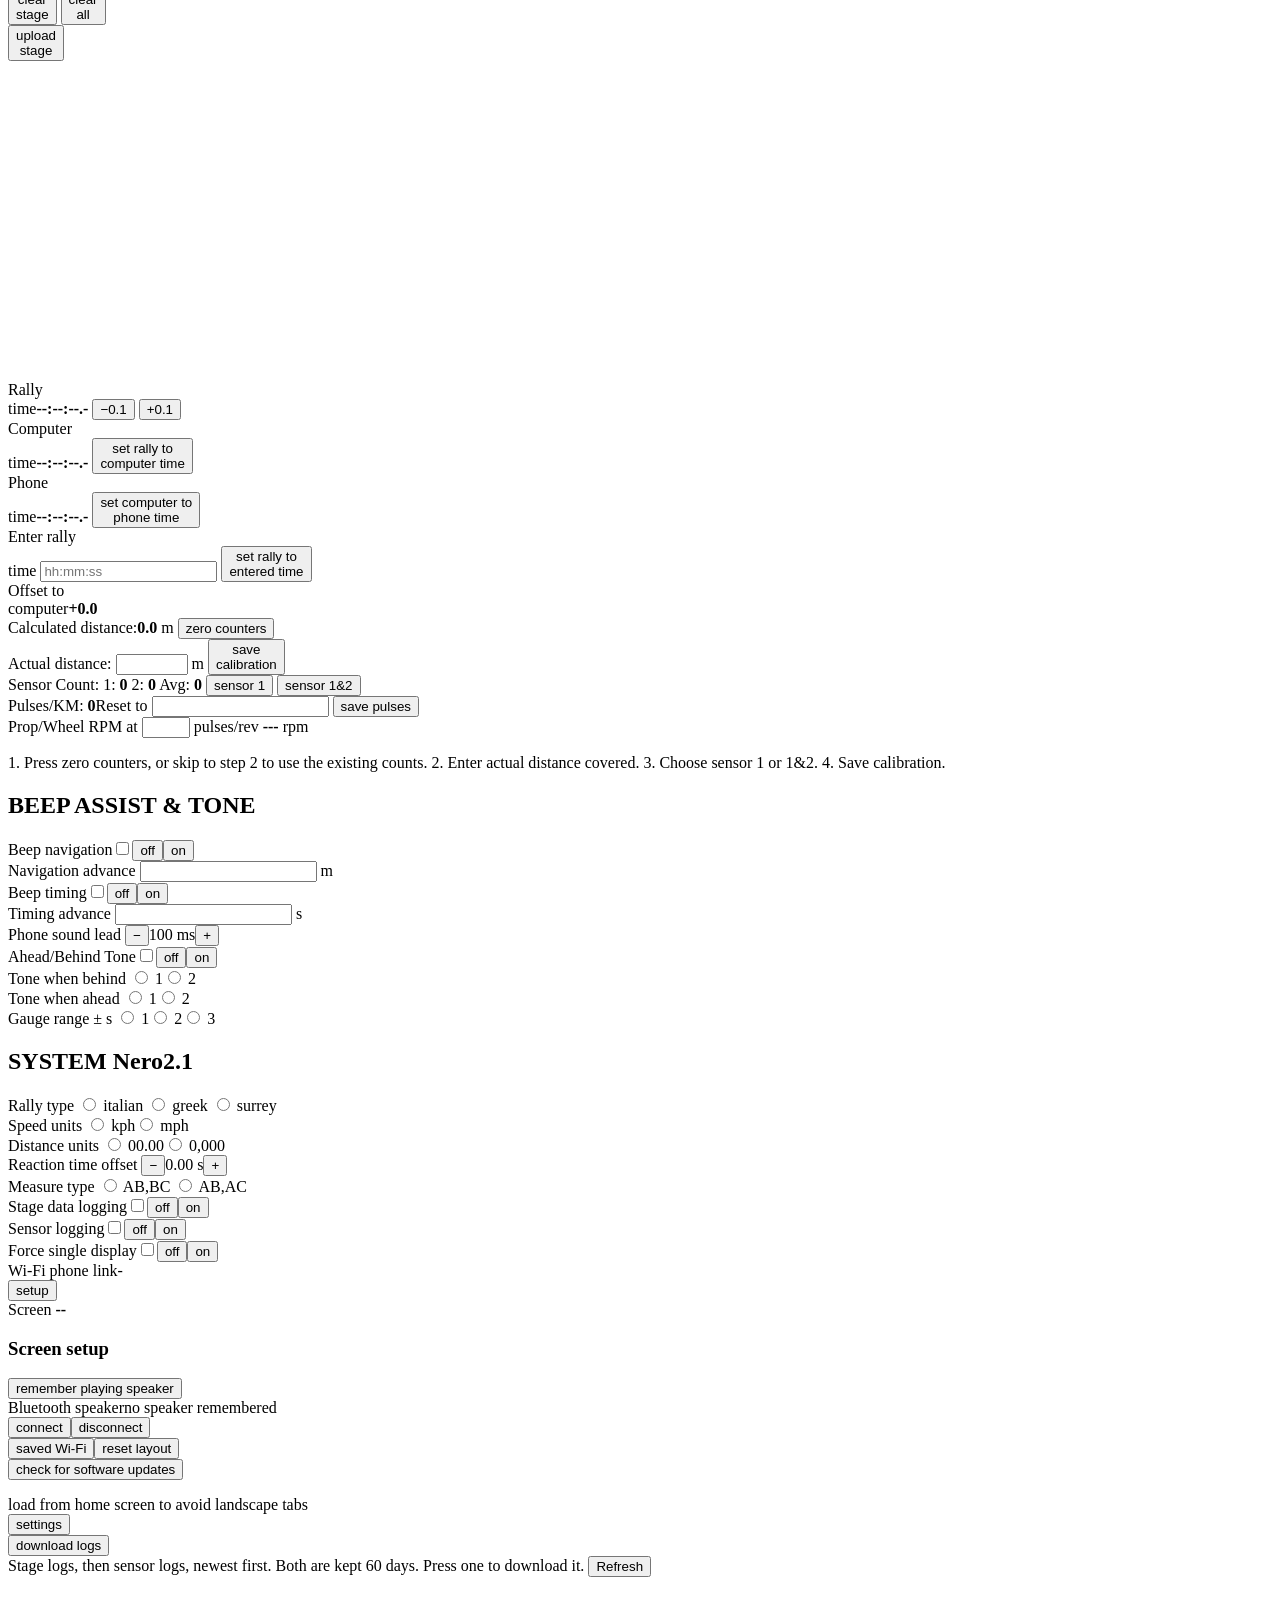
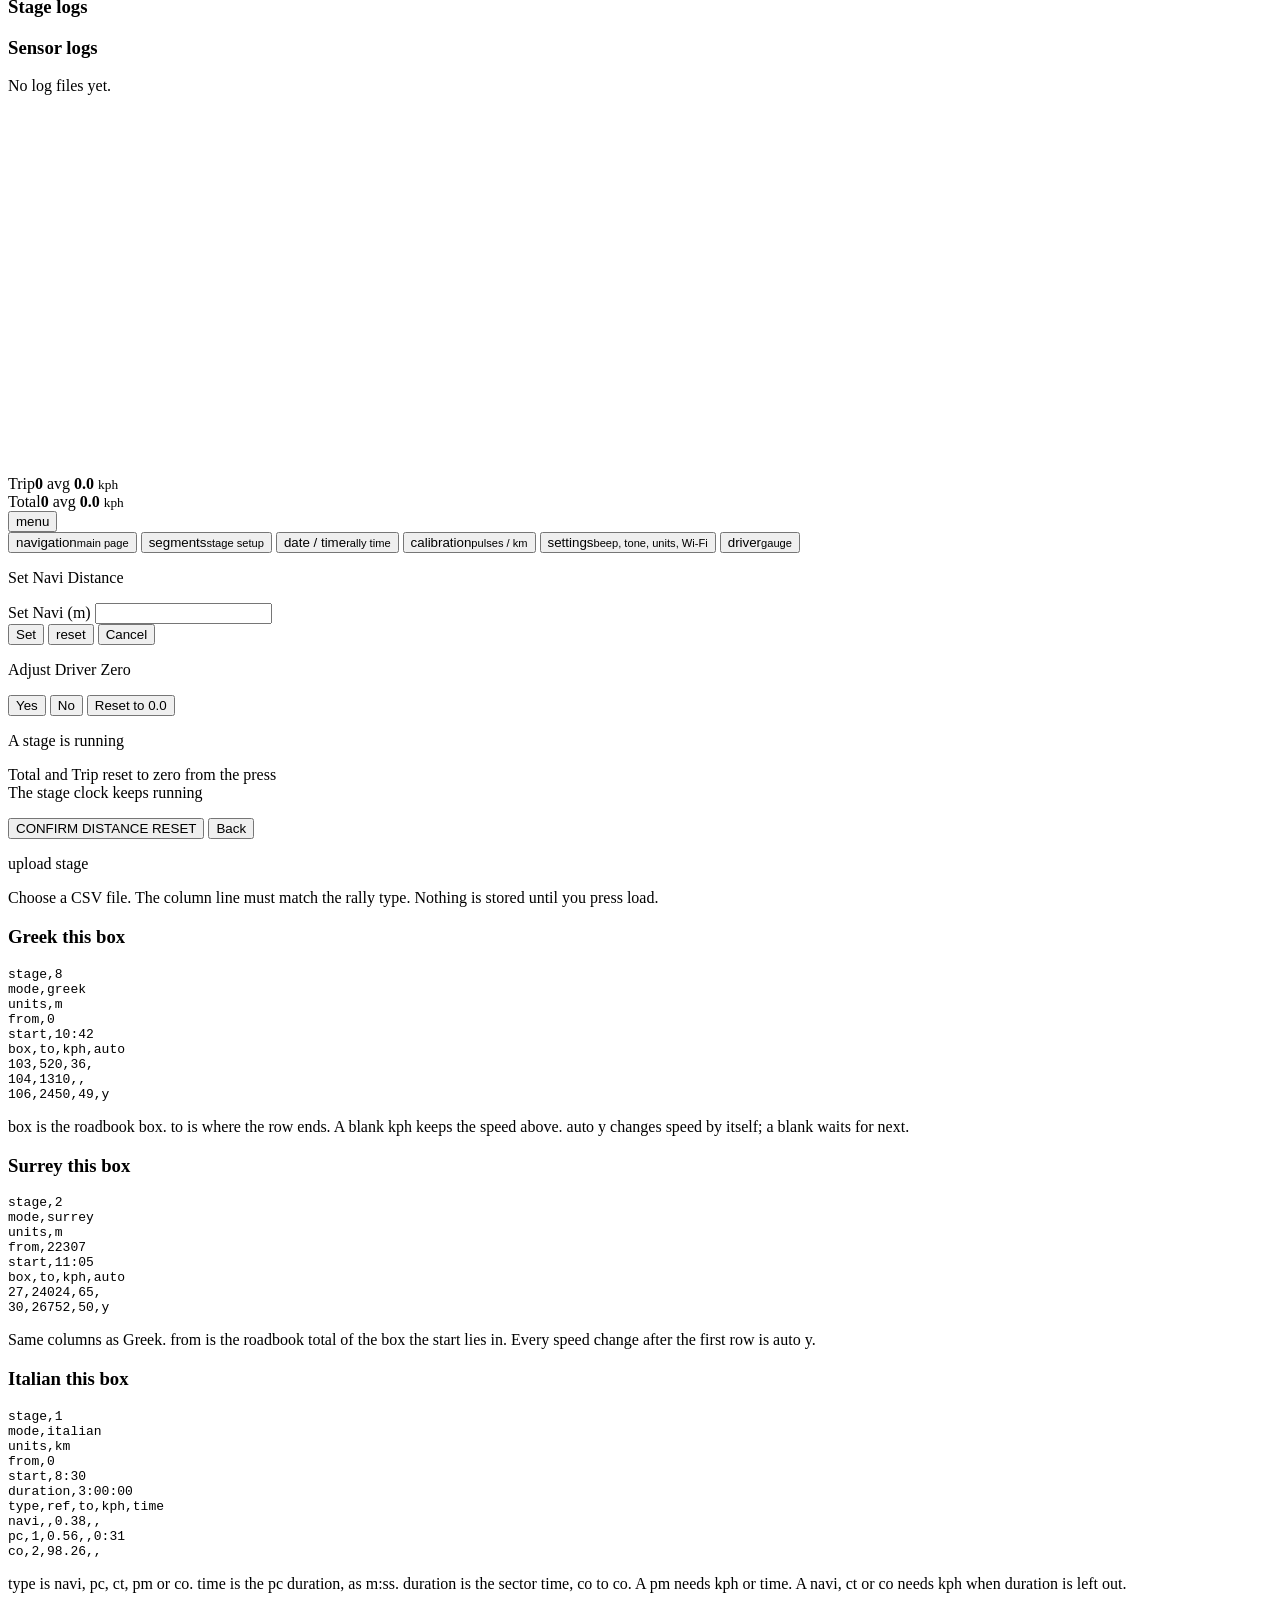
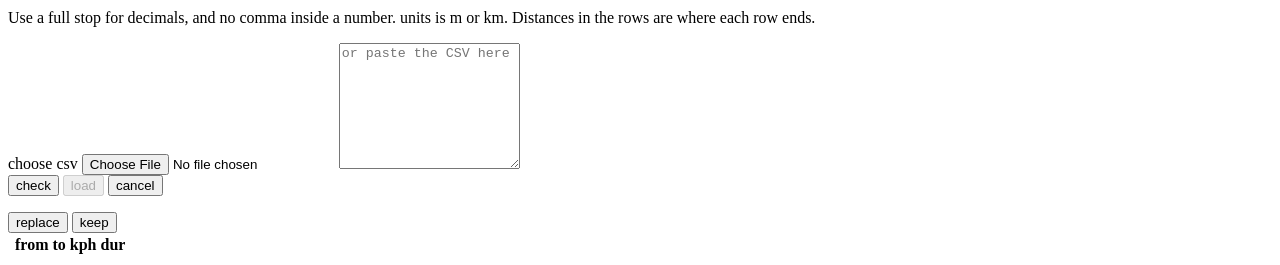
==== commit b7e8e566: "RB-WEB-26: phone says what the box says (units, formats, Italian sector table, driver page); distanc" ====
--- a/webclient/index.html
+++ b/webclient/index.html
@@ -112,7 +112,7 @@
       <div class="card arr" id="card-arr"><span class="cyan">Stage arrival</span>
         <span class="fig"><span><small id="arr-unit">kph</small><b class="cyan" id="arr-kph">--</b></span><span><small>min</small><b id="arr-min">--</b></span></span></div>
     </div>
-    <div class="card hist"><span id="trip-history-label">Trip history</span>&nbsp; <span id="trip-history">-</span></div>
+    <div class="card hist"><span id="trip-history-label">Trip history</span>&nbsp; <span id="trip-history"></span></div>
     </div>
     <div class="card sector" id="sector-card" style="display:none">no sector loaded</div>
     <div class="card hist" id="time-taken-row" style="display:none"><span id="time-taken-label">time taken</span>&nbsp; <span id="time-taken">-</span></div>
@@ -140,7 +140,7 @@
     </div>
     <section class="start-block">
       <label>Stage Start time <input id="seg-start-time" type="text" inputmode="numeric" placeholder="hh:mm:ss"></label>
-      <label id="seg-start-dist-label">Distance at start <input id="seg-start-dist" type="number" min="0" step="1" inputmode="numeric"></label>
+      <label id="seg-start-dist-label">Distance at start <input id="seg-start-dist" type="text" inputmode="decimal"></label>
       <label id="seg-duration-label" style="display:none">Duration <input id="seg-duration" type="text" inputmode="numeric" placeholder="h:mm:ss"></label>
       <p id="seg-duration-avg" class="dim" style="display:none"></p>
       <input id="seg-first-n" type="hidden">
@@ -267,10 +267,10 @@
   <main id="view-drv" class="view view-driver hidden">
     <canvas id="driver-gauge" width="390" height="360" aria-label="Driver gauge"></canvas>
     <div class="driver-footer">
+      <section class="dist-box" id="drv-box-trip"><span class="dl">Trip</span><strong id="drv-trip-m">0</strong>
+        <span class="rt"><span class="avg"><span id="drv-trip-cap">avg</span> <b id="drv-trip-avg">0.0</b> <small class="avg-unit">kph</small></span></span></section>
       <section class="dist-box" id="drv-box-total"><span class="dl">Total</span><strong id="drv-total-m">0</strong>
         <span class="rt"><span class="avg"><span id="drv-total-cap">avg</span> <b id="drv-total-avg">0.0</b> <small class="avg-unit">kph</small></span></span></section>
-      <section class="dist-box" id="drv-box-trip"><span class="dl">Trip</span><strong id="drv-trip-m">0</strong>
-        <span class="rt"><span class="avg"><span id="drv-trip-cap">avg</span> <b id="drv-trip-avg">0.0</b> <small class="avg-unit">kph</small></span></span></section>
     </div>
   </main>
 
@@ -288,7 +288,7 @@
   <div id="navi-menu" class="modal hidden" role="dialog" aria-modal="true">
     <div class="modal-box">
       <p class="modal-title">Set Navi Distance</p>
-      <label class="navi-ask">Set Navi (m) <input id="navi-metres" type="text" inputmode="decimal"></label>
+      <label class="navi-ask"><span id="navi-label">Set Navi (m)</span> <input id="navi-metres" type="text" inputmode="decimal"></label>
       <div class="modal-actions">
         <button id="navi-set" type="button">Set</button>
         <button id="navi-reset" type="button">reset</button>
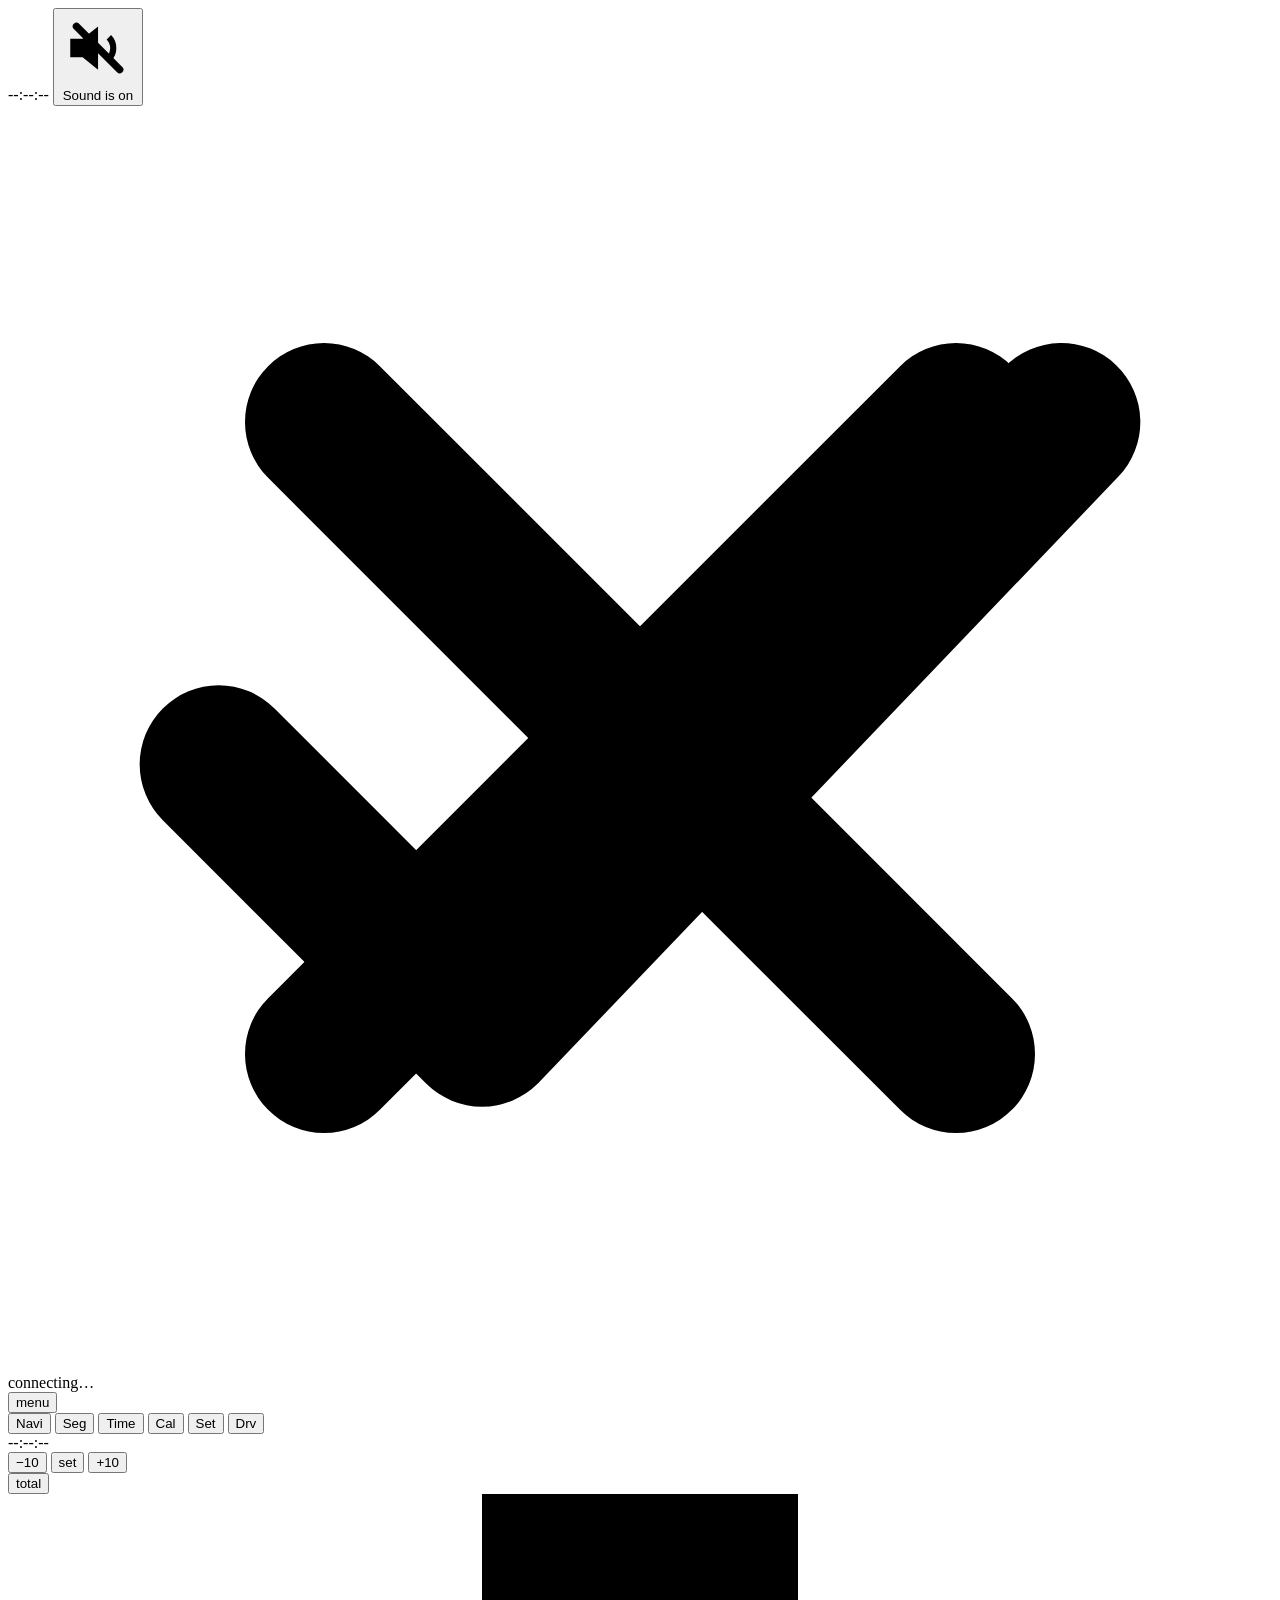
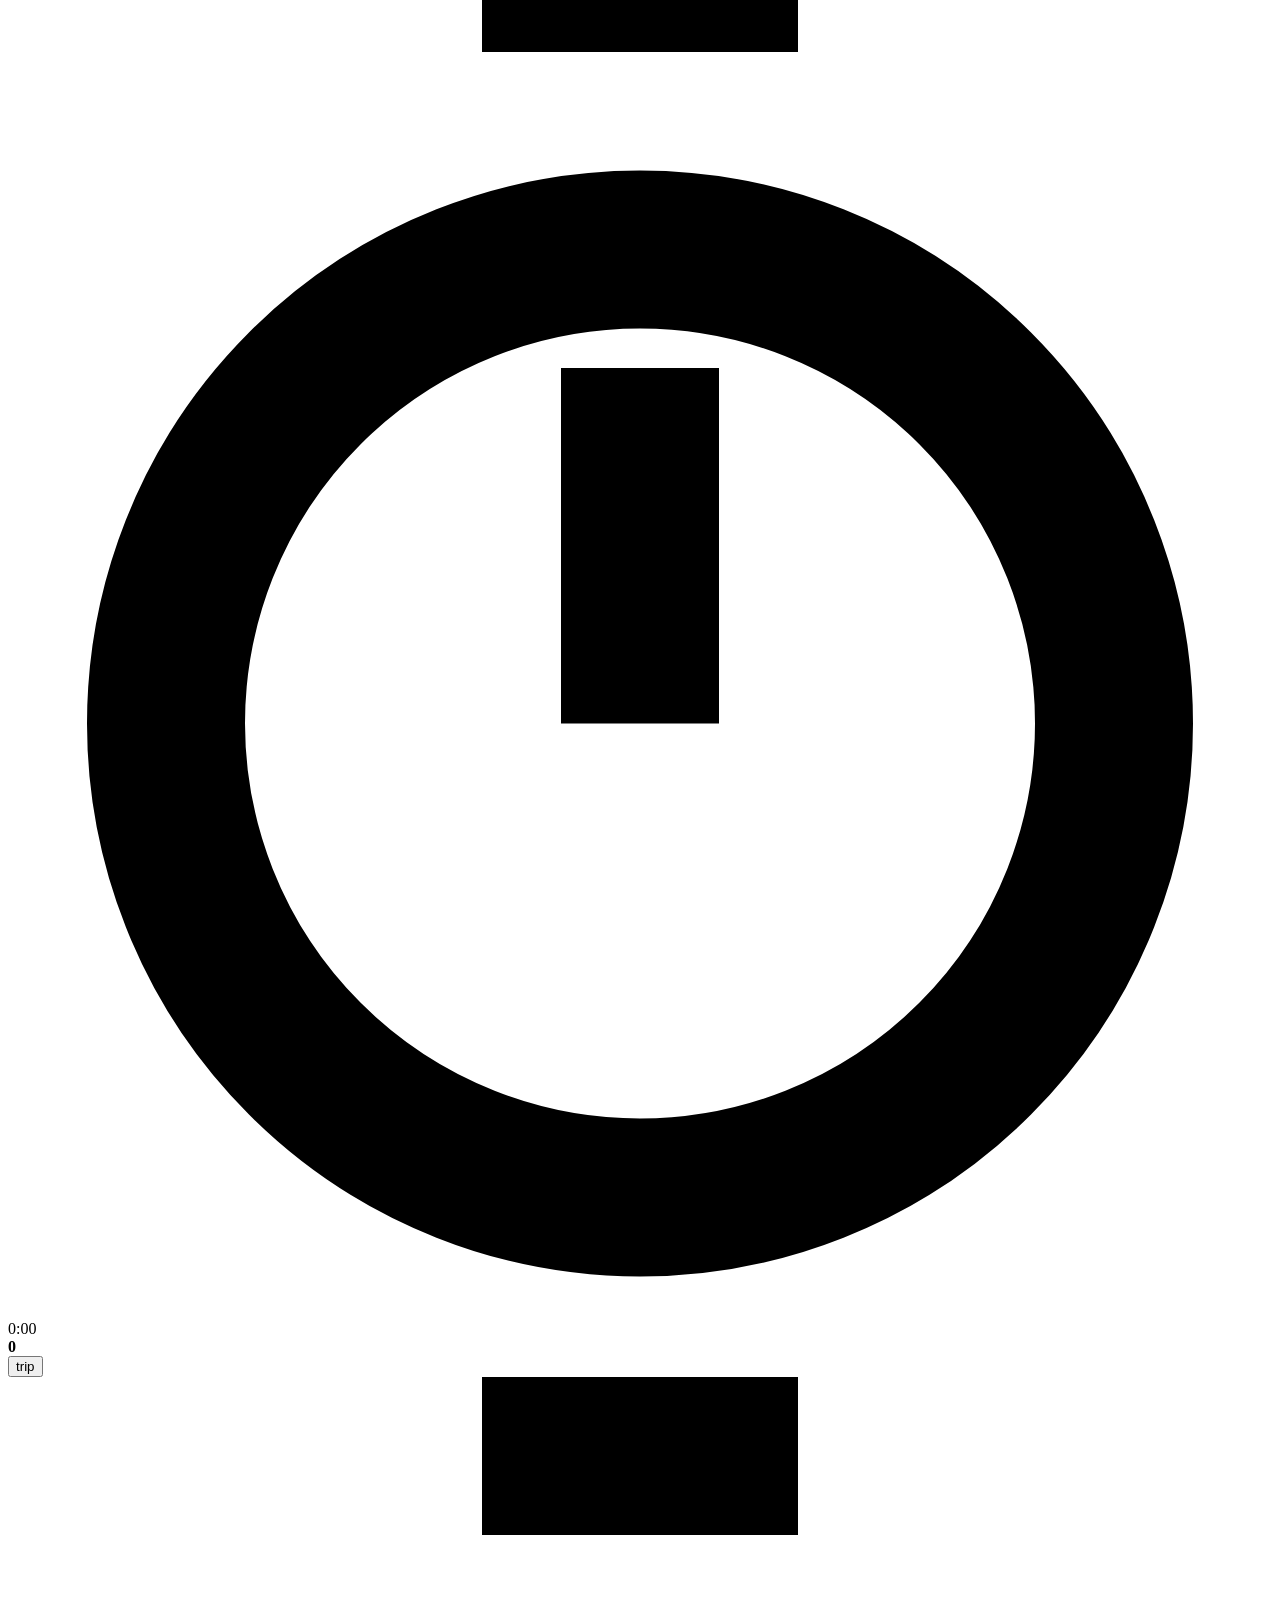
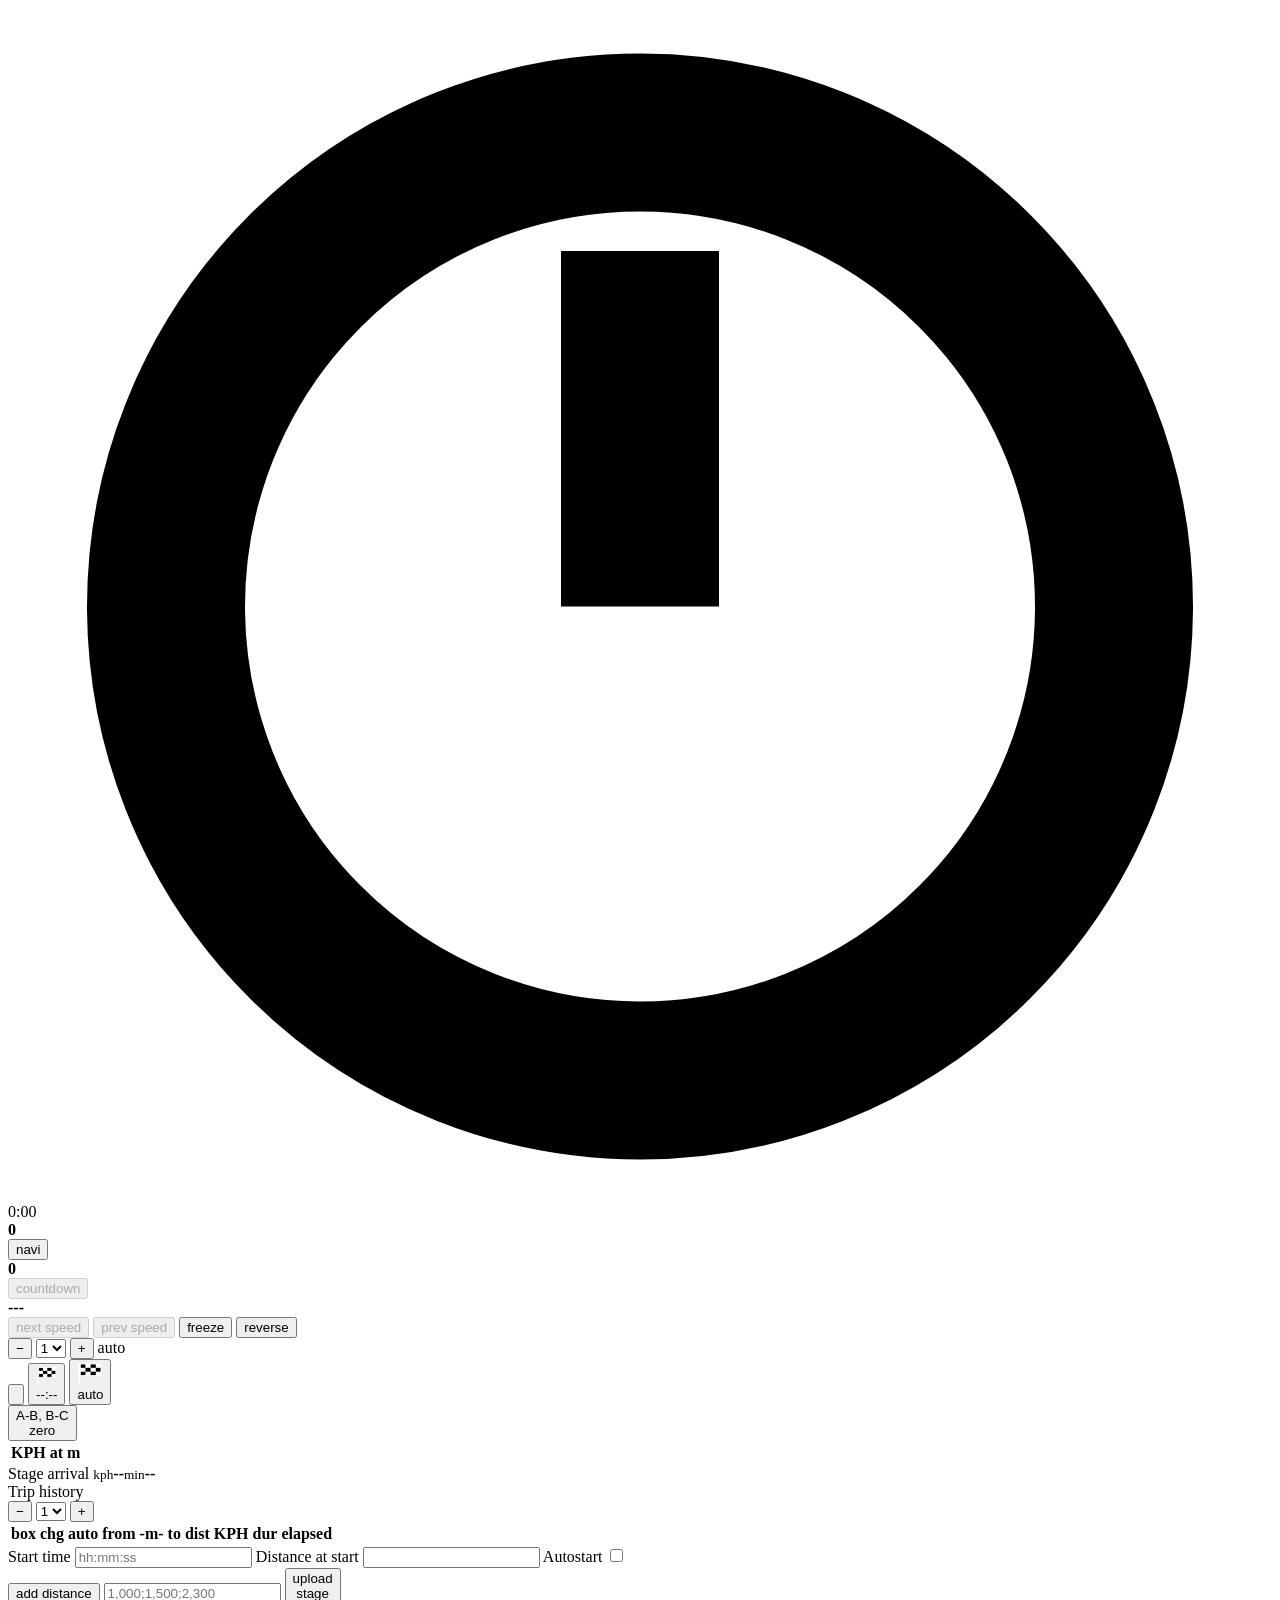
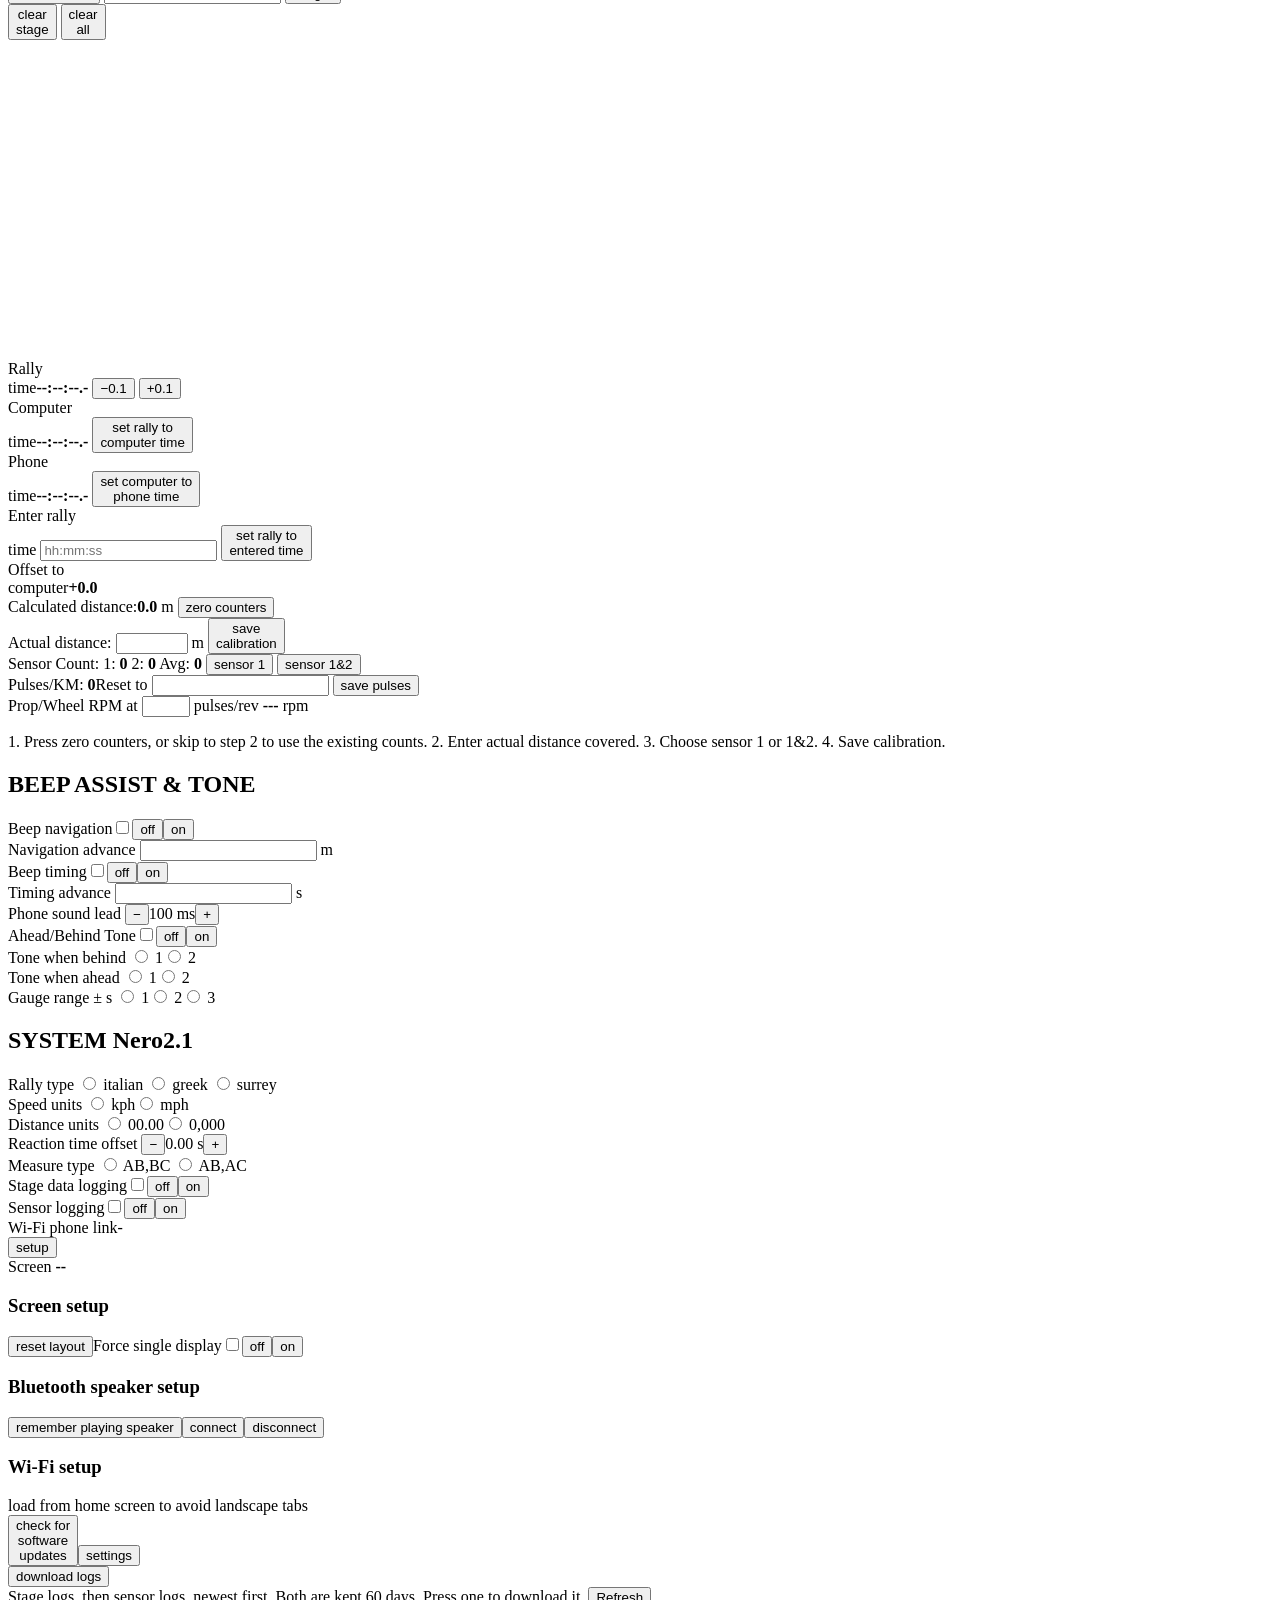
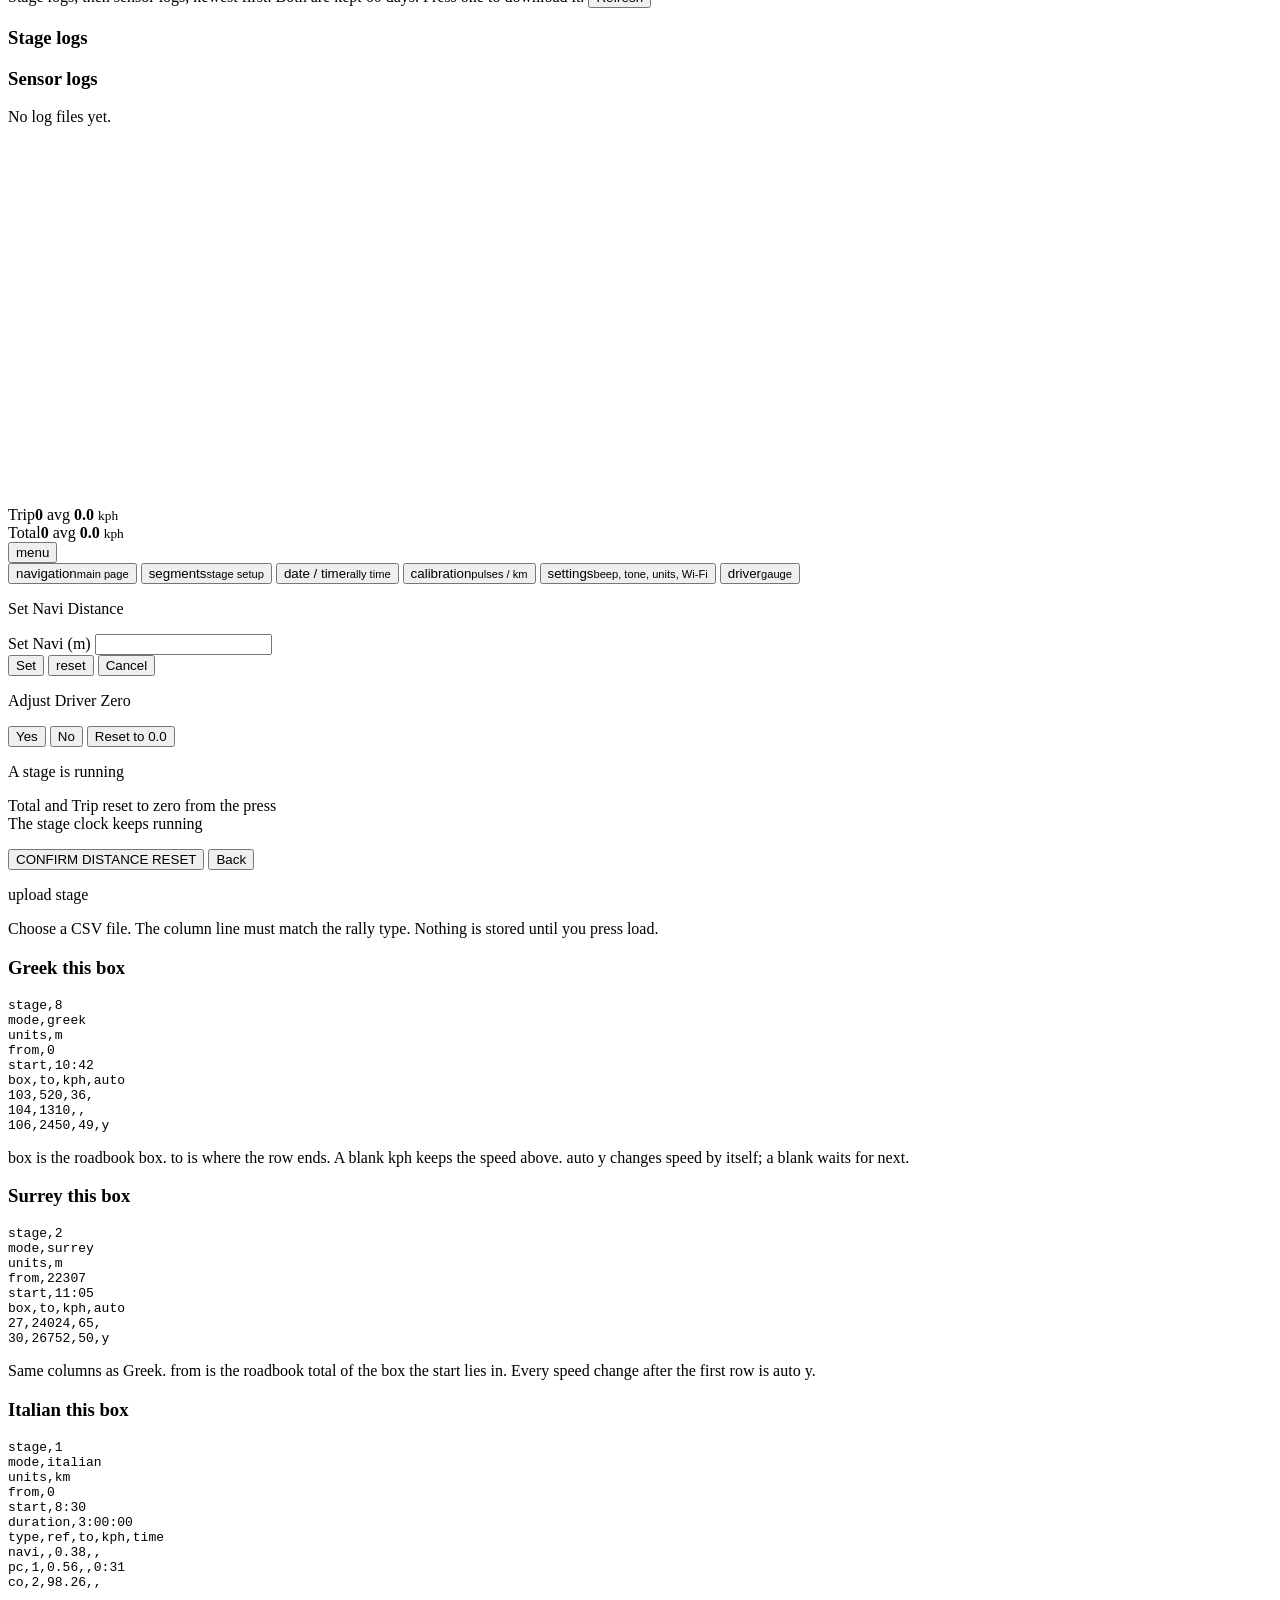
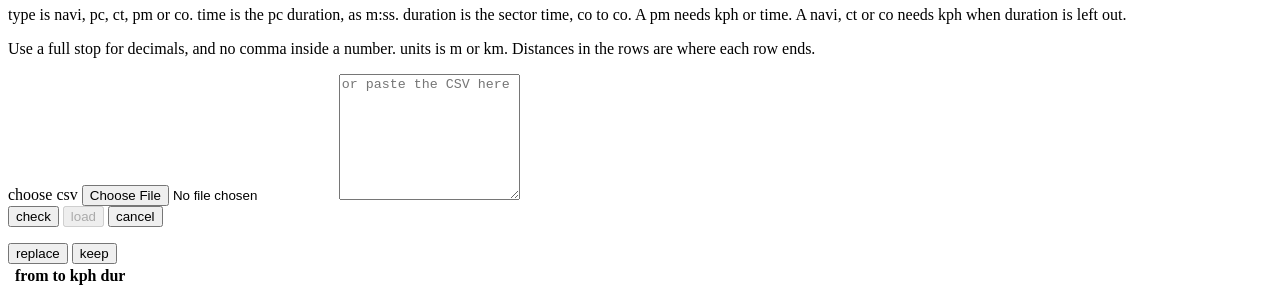
==== commit ec6b8894: "RB-WEB-27, RB-DRV-24, RB-SEG-18: the phone shows the box's own text; driver averages 2 dp; Segments " ====
--- a/webclient/index.html
+++ b/webclient/index.html
@@ -134,12 +134,12 @@
     </section>
     <div class="table-wrap">
       <table id="seg-table">
-        <thead><tr><th>box</th><th id="seg-h-from">from m</th><th id="seg-h-to">to m</th><th id="seg-h-dist">dist m</th><th>chg</th><th>KPH</th><th>auto</th><th>dur</th><th>elapsed</th><th></th></tr></thead>
+        <thead><tr><th>box</th><th class="c">chg</th><th class="c">auto</th><th colspan="2" class="ft">from -m- to</th><th>dist</th><th>KPH</th><th>dur</th><th>elapsed</th><th></th></tr></thead>
         <tbody></tbody>
       </table>
     </div>
     <section class="start-block">
-      <label>Stage Start time <input id="seg-start-time" type="text" inputmode="numeric" placeholder="hh:mm:ss"></label>
+      <label>Start time <input id="seg-start-time" type="text" inputmode="numeric" placeholder="hh:mm:ss"></label>
       <label id="seg-start-dist-label">Distance at start <input id="seg-start-dist" type="text" inputmode="decimal"></label>
       <label id="seg-duration-label" style="display:none">Duration <input id="seg-duration" type="text" inputmode="numeric" placeholder="h:mm:ss"></label>
       <p id="seg-duration-avg" class="dim" style="display:none"></p>
@@ -148,15 +148,13 @@
       <label class="auto-row" id="seg-auto-row">Autostart <input id="seg-autostart" type="checkbox"></label>
     </section>
     <section class="add-row">
+      <button id="btn-add-seg" type="button" class="key">add distance</button>
       <input id="seg-add-text" type="text" placeholder="1,000;1,500;2,300">
-      <button id="btn-add-seg" type="button" class="key">add distance</button>
+      <button id="btn-upload-stage" type="button" class="key">upload<br>stage</button>
     </section>
     <section class="actions">
       <button id="btn-clear-stage" type="button" class="key">clear<br>stage</button>
       <button id="btn-clear-all" type="button" class="key">clear<br>all</button>
-    </section>
-    <section class="actions">
-      <button id="btn-upload-stage" type="button" class="key">upload<br>stage</button>
     </section>
     <!-- The rally mode's flag with "mode" across it, as on the box's Segments page. -->
     <svg id="mode-badge" class="mode-badge" viewBox="0 0 96 24" aria-label="rally mode"></svg>
@@ -233,22 +231,22 @@
         <label class="choice"><input type="radio" name="measure-type" value="abac"> AB,AC</label></div>
       <div class="beep-row"><label for="set-stage-log">Stage data logging</label><input id="set-stage-log" type="checkbox"><span class="onoff" data-for="set-stage-log"><button type="button" class="key" data-on="0">off</button><button type="button" class="key" data-on="1">on</button></span></div>
       <div class="beep-row"><label for="set-sensor-log">Sensor logging</label><input id="set-sensor-log" type="checkbox"><span class="onoff" data-for="set-sensor-log"><button type="button" class="key" data-on="0">off</button><button type="button" class="key" data-on="1">on</button></span></div>
-      <div class="beep-row"><label for="set-force-single">Force single display</label><input id="set-force-single" type="checkbox"><span class="onoff" data-for="set-force-single"><button type="button" class="key" data-on="0">off</button><button type="button" class="key" data-on="1">on</button></span></div>
       <div class="beep-row"><span>Wi-Fi phone link</span><span id="set-url" class="cyan">-</span></div>
-      <button id="btn-spanner" type="button" class="key land-only">setup</button>
+      <button id="btn-spanner" type="button" class="key">setup</button>
       <div class="beep-row"><span>Screen <b id="set-fps">-</b></span><span><b id="set-cpu">-</b></span></div>
       <div id="setup-sheet">
+      <!-- The box's Setup page, in its order: screens, speaker, Wi-Fi; version and keys as its right column. -->
+      <div class="setup-ver"><span id="setup-version"></span></div>
       <h3 class="setup-h">Screen setup</h3>
       <div id="displays-list"></div>
-      <div class="beep-row"><button id="bt-remember" type="button" class="key">remember playing speaker</button></div>
-      <div class="beep-row"><span>Bluetooth speaker</span><span id="bt-name">no speaker remembered</span></div>
-      <div class="beep-row"><button id="bt-connect" type="button" class="key">connect</button><button id="bt-disconnect" type="button" class="key">disconnect</button></div>
-      <div class="beep-row"><button id="wifi-list" type="button" class="key">saved Wi-Fi</button><button id="reset-layout" type="button" class="key">reset layout</button></div>
+      <div class="beep-row"><button id="reset-layout" type="button" class="key">reset layout</button><label for="set-force-single">Force single display</label><input id="set-force-single" type="checkbox"><span class="onoff" data-for="set-force-single"><button type="button" class="key" data-on="0">off</button><button type="button" class="key" data-on="1">on</button></span></div>
+      <h3 class="setup-h">Bluetooth speaker setup</h3>
+      <div class="beep-row setup-bt"><button id="bt-remember" type="button" class="key">remember playing speaker</button><span id="bt-name"></span><button id="bt-connect" type="button" class="key">connect</button><button id="bt-disconnect" type="button" class="key">disconnect</button></div>
+      <h3 class="setup-h">Wi-Fi setup</h3>
       <div id="wifi-nets"></div>
-      <div class="beep-row"><button id="btn-update" type="button" class="key">check for software updates</button></div>
-      <p id="setup-status" class="dim"></p>
+      <p class="setup-line"><span id="setup-status"></span> <span id="setup-url" class="cyan"></span></p>
       <div class="beep-note">load from home screen to avoid landscape tabs</div>
-      <button id="setup-back" type="button" class="key land-only">settings</button>
+      <div class="beep-row"><button id="btn-update" type="button" class="key">check for<br>software<br>updates</button><button id="setup-back" type="button" class="key">settings</button></div>
       </div>
     </section>
     <section class="logs-panel">
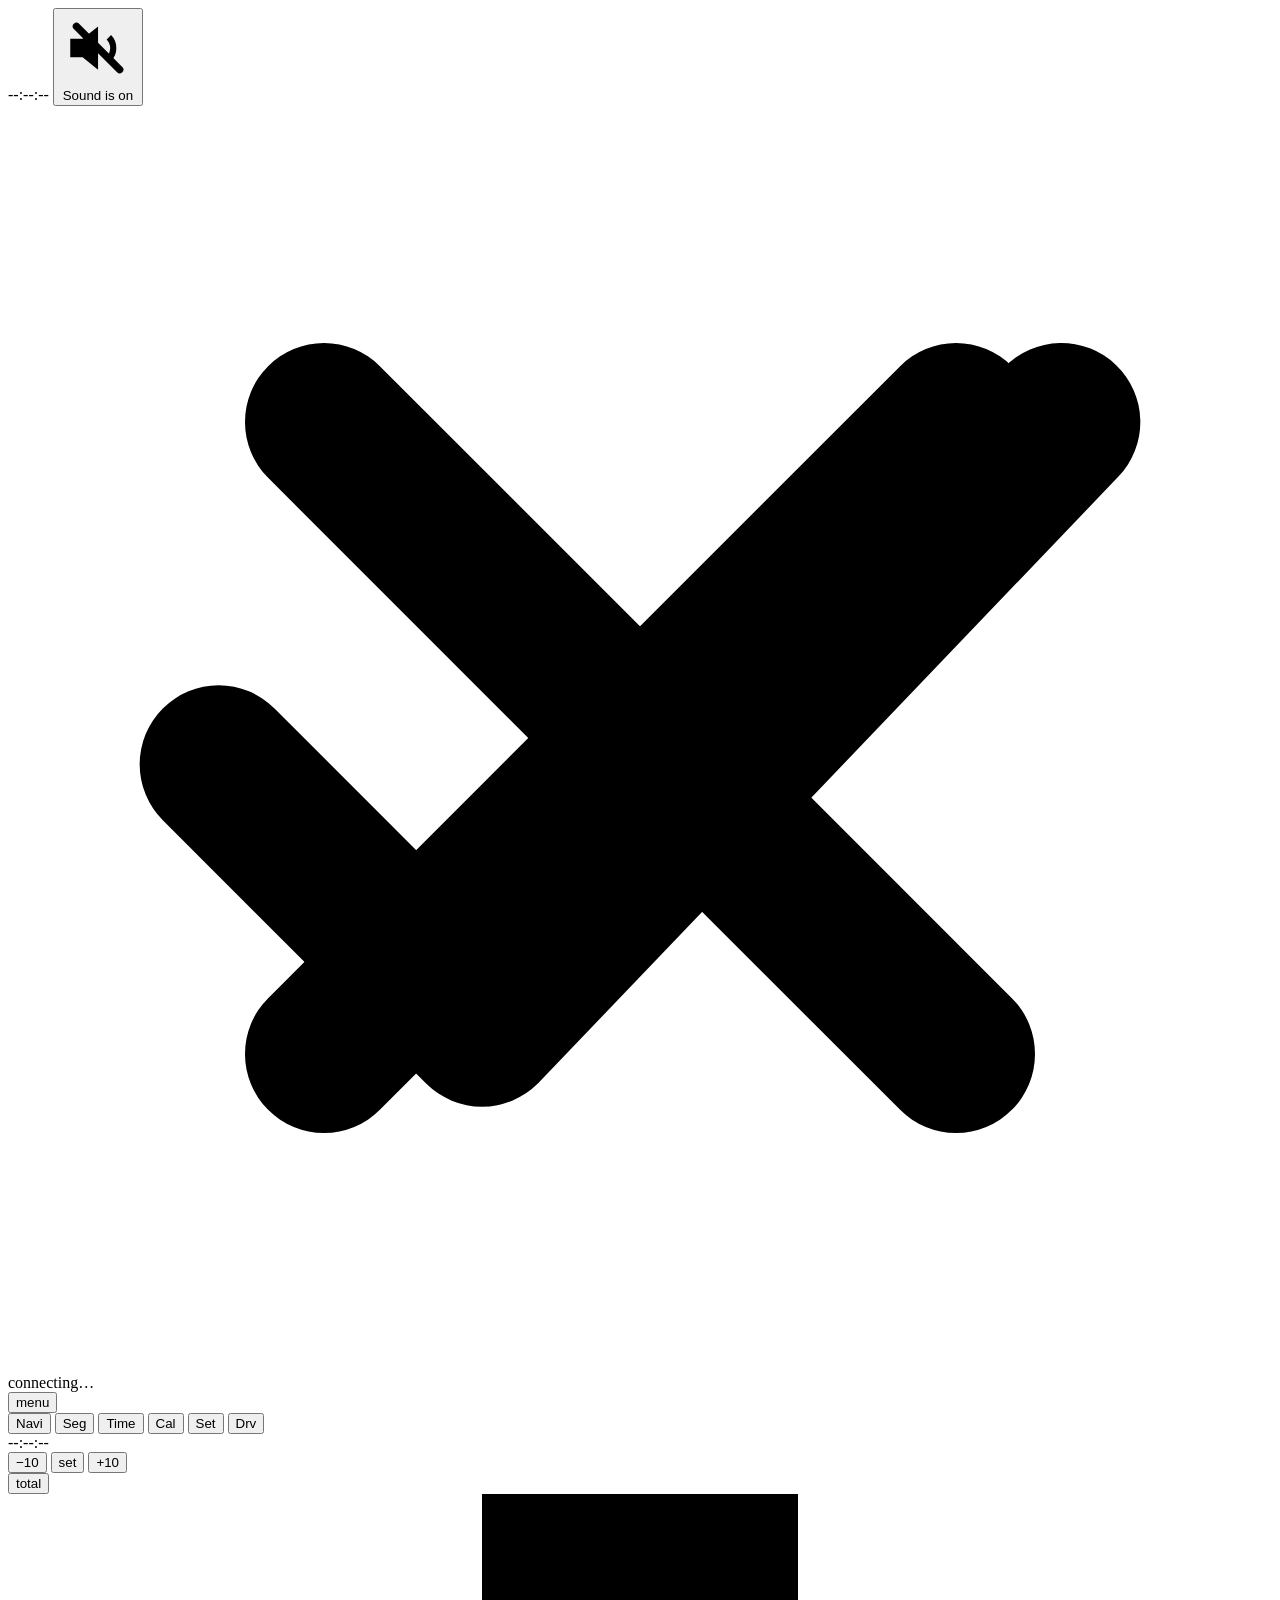
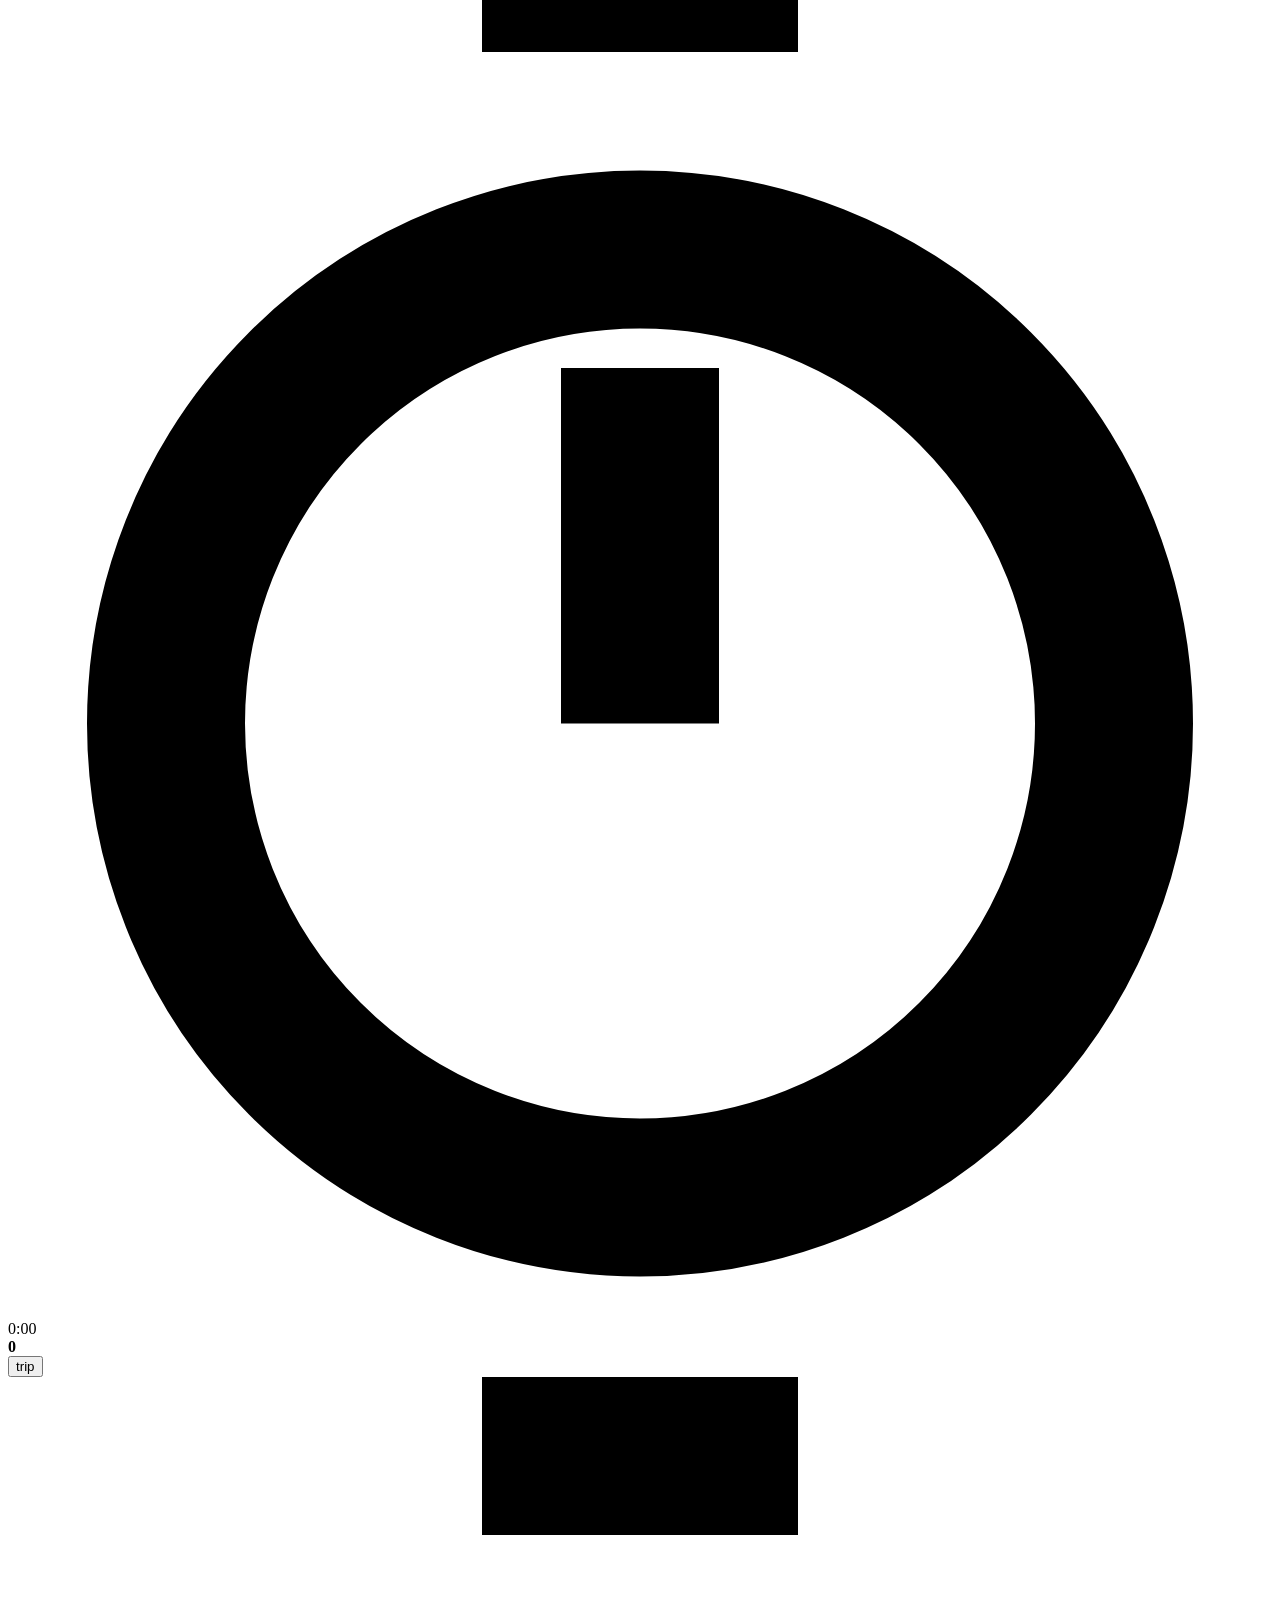
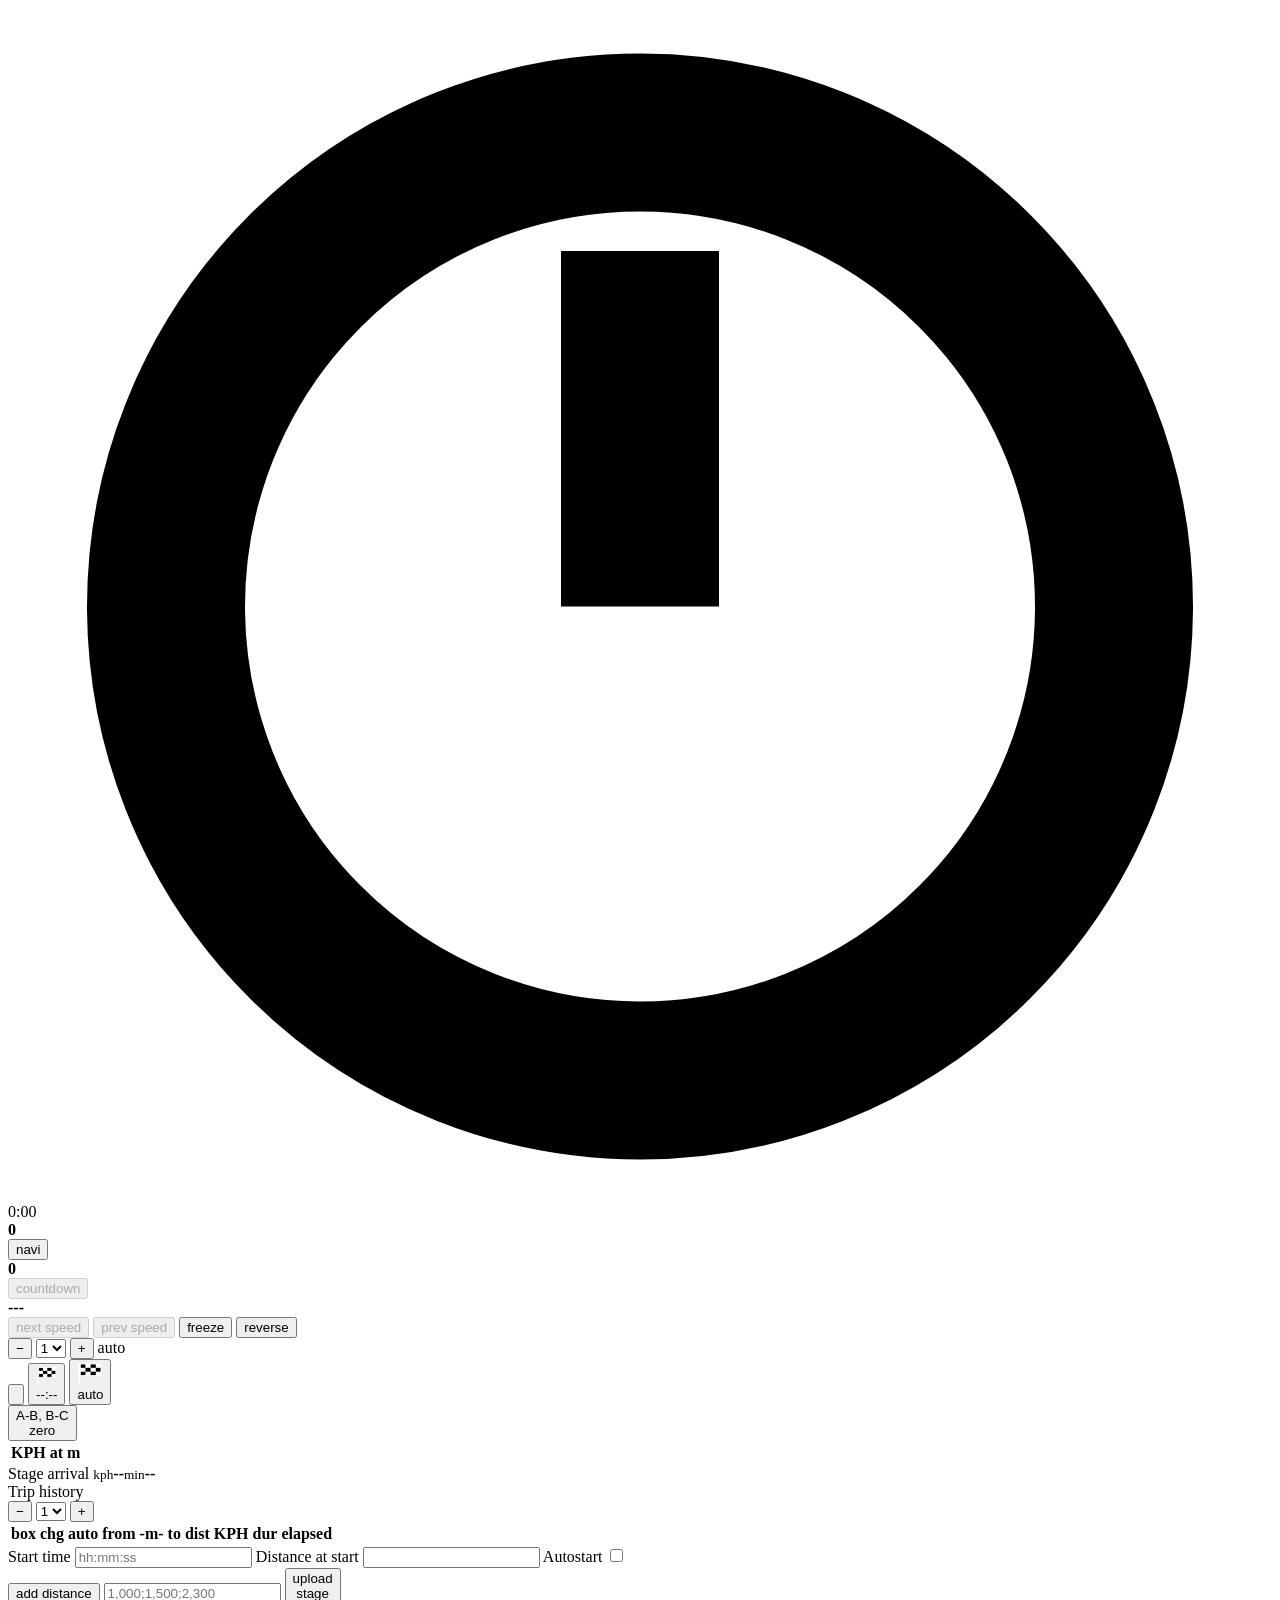
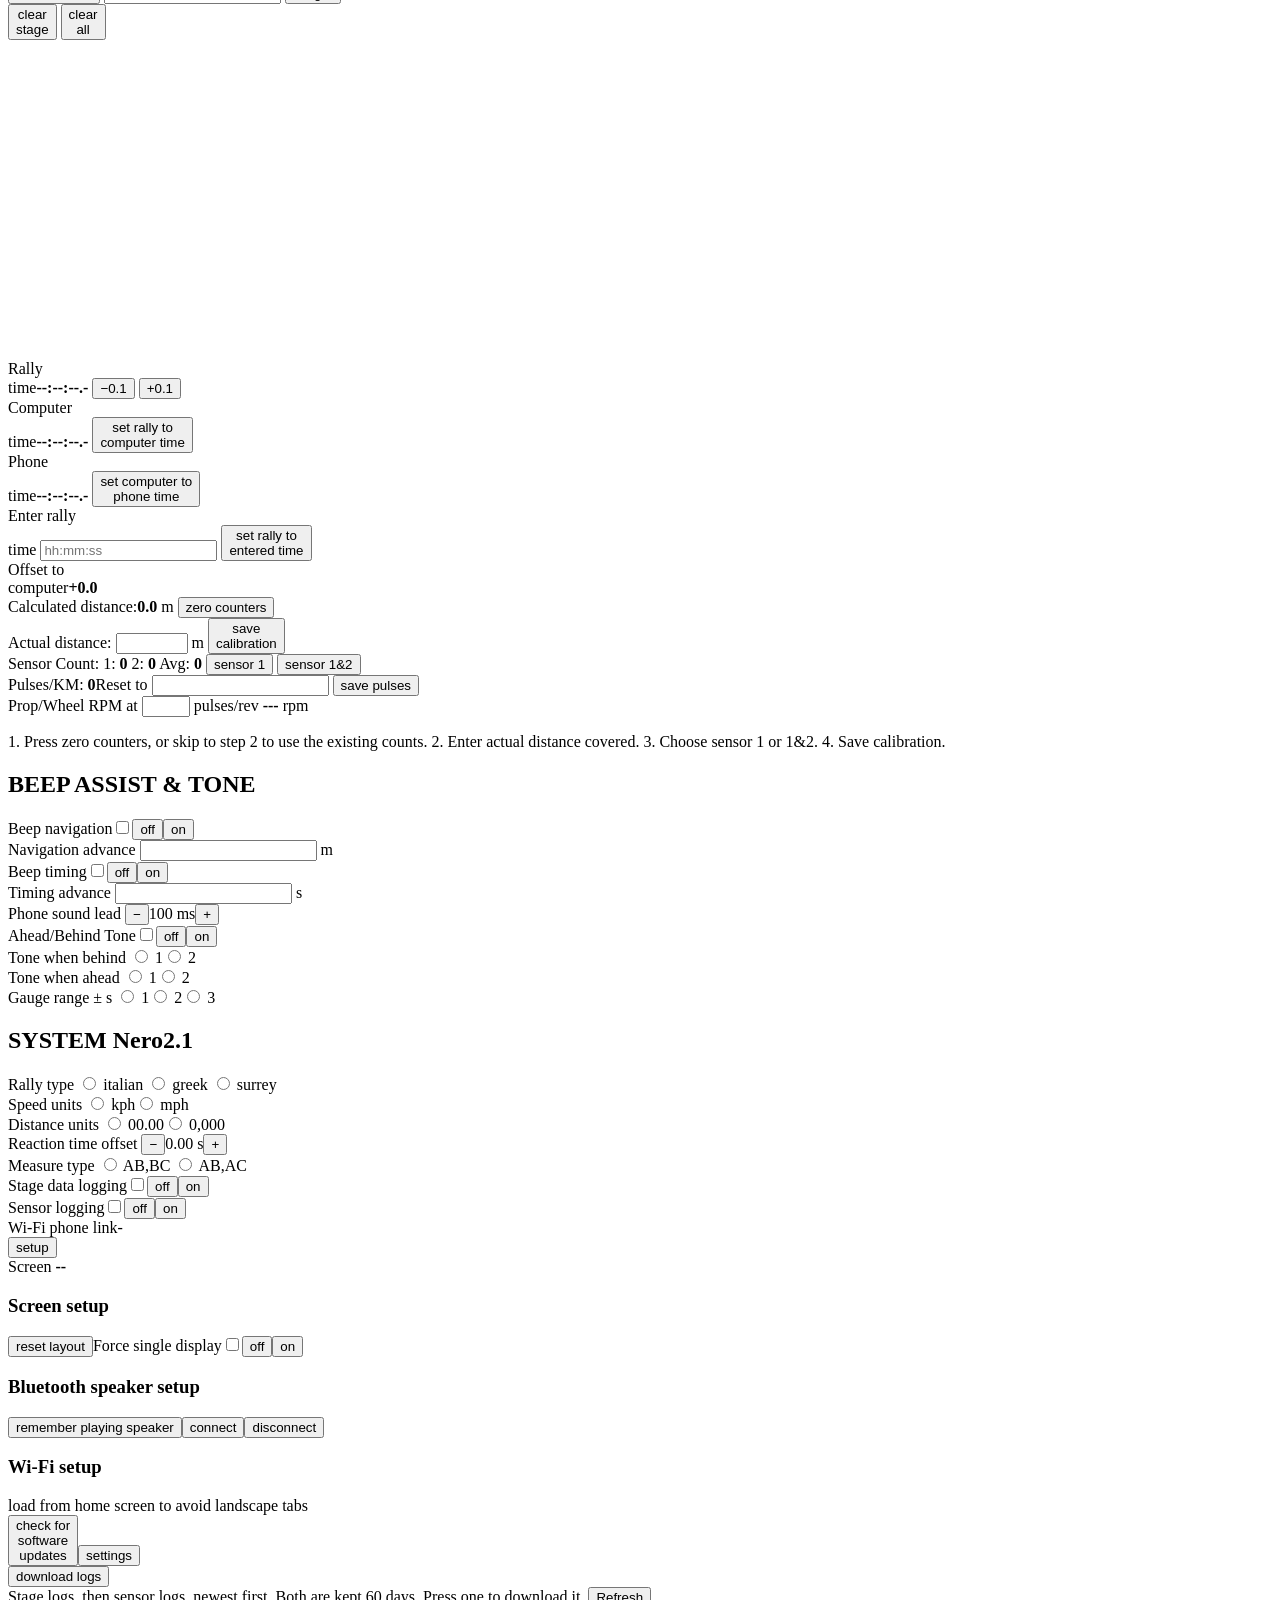
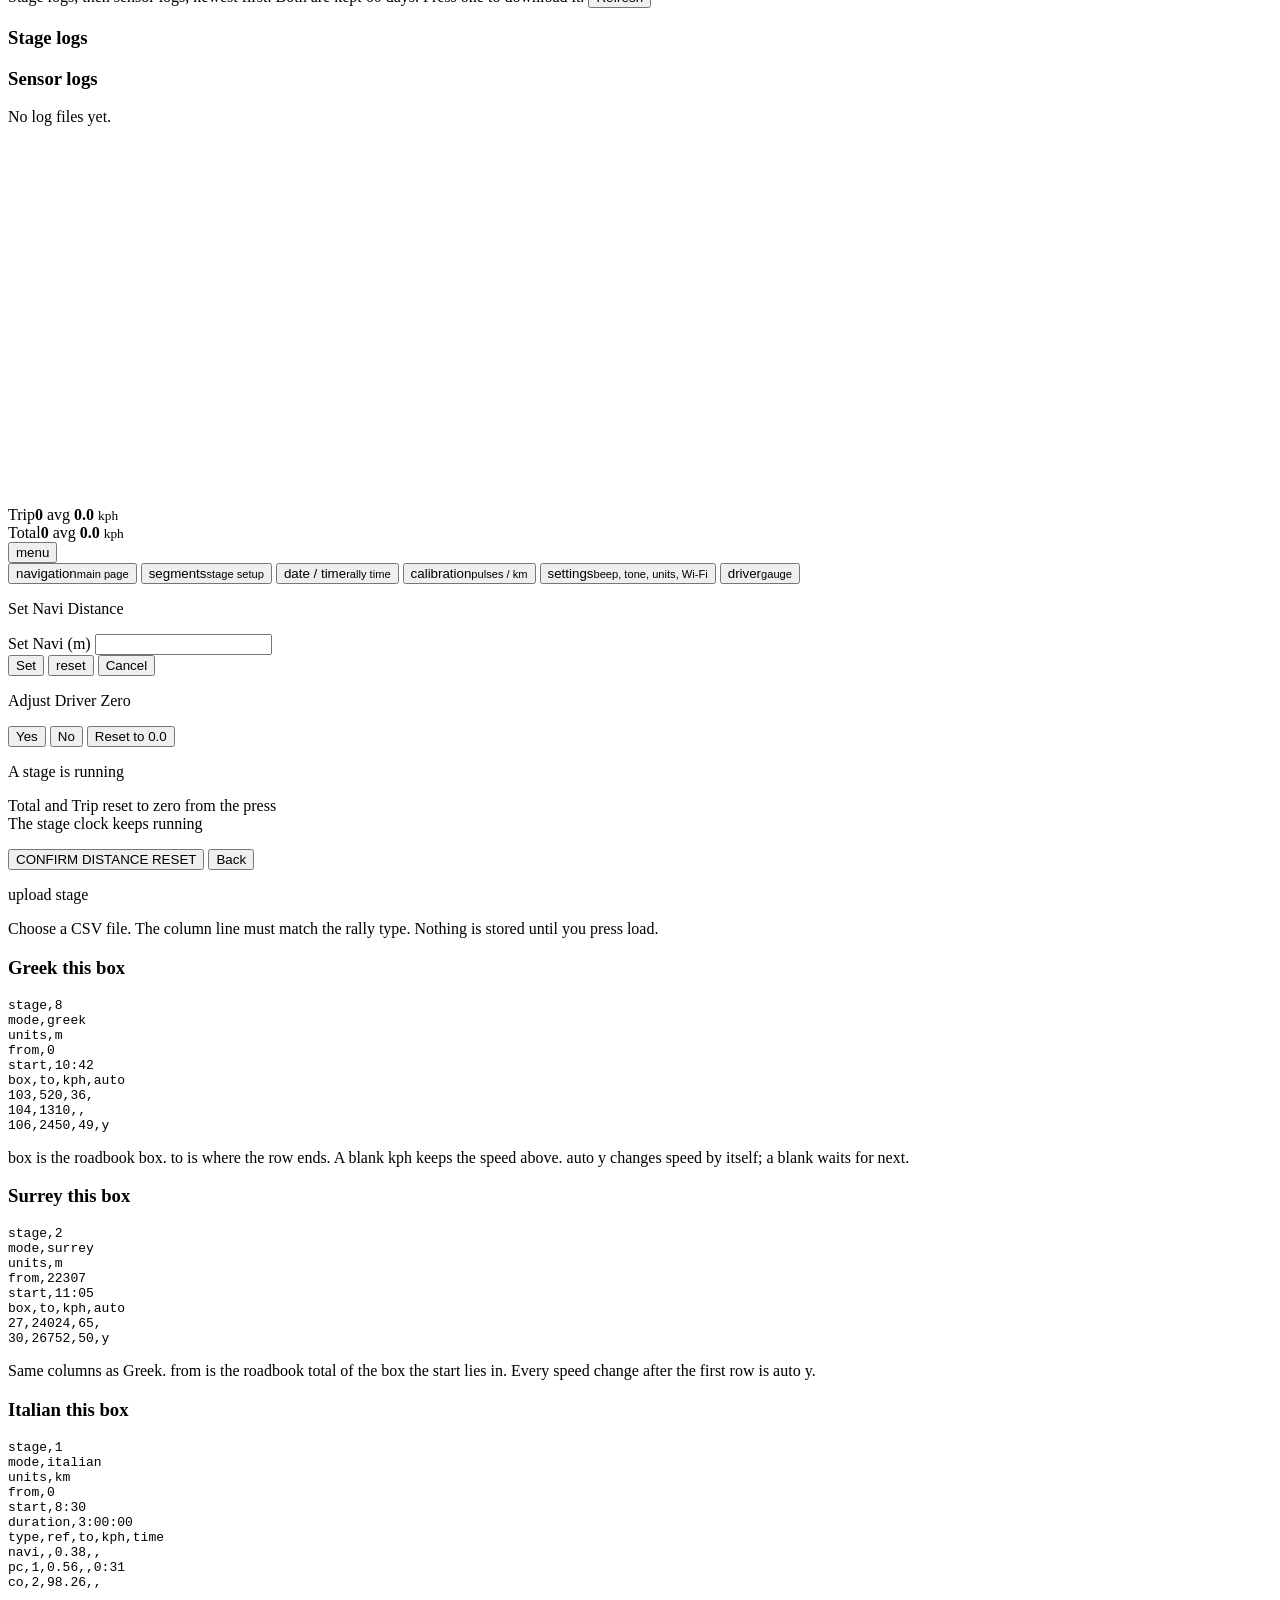
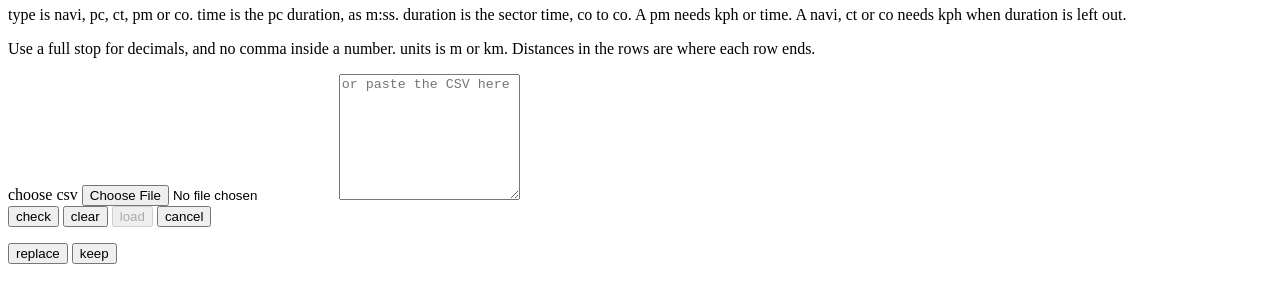
==== commit fceec692: "RB-WEB-30: stage upload check shows the box's own text; clear key for the paste area The check liste" ====
--- a/webclient/index.html
+++ b/webclient/index.html
@@ -368,6 +368,7 @@
       <textarea id="upload-text" rows="8" spellcheck="false" placeholder="or paste the CSV here"></textarea>
       <section class="actions">
         <button id="upload-check" type="button" class="key">check</button>
+        <button id="upload-clear" type="button" class="key">clear</button>
         <button id="upload-load" type="button" class="key" disabled>load</button>
         <button id="upload-cancel" type="button" class="key">cancel</button>
       </section>
@@ -380,8 +381,9 @@
         </section>
       </div>
       <div id="upload-stages"></div>
+      <p id="upload-summary"></p>
       <div class="table-wrap">
-        <table id="upload-table"><thead><tr><th></th><th>from</th><th>to</th><th>kph</th><th>dur</th></tr></thead><tbody></tbody></table>
+        <table id="upload-table"><thead><tr></tr></thead><tbody></tbody></table>
       </div>
     </div>
   </div>
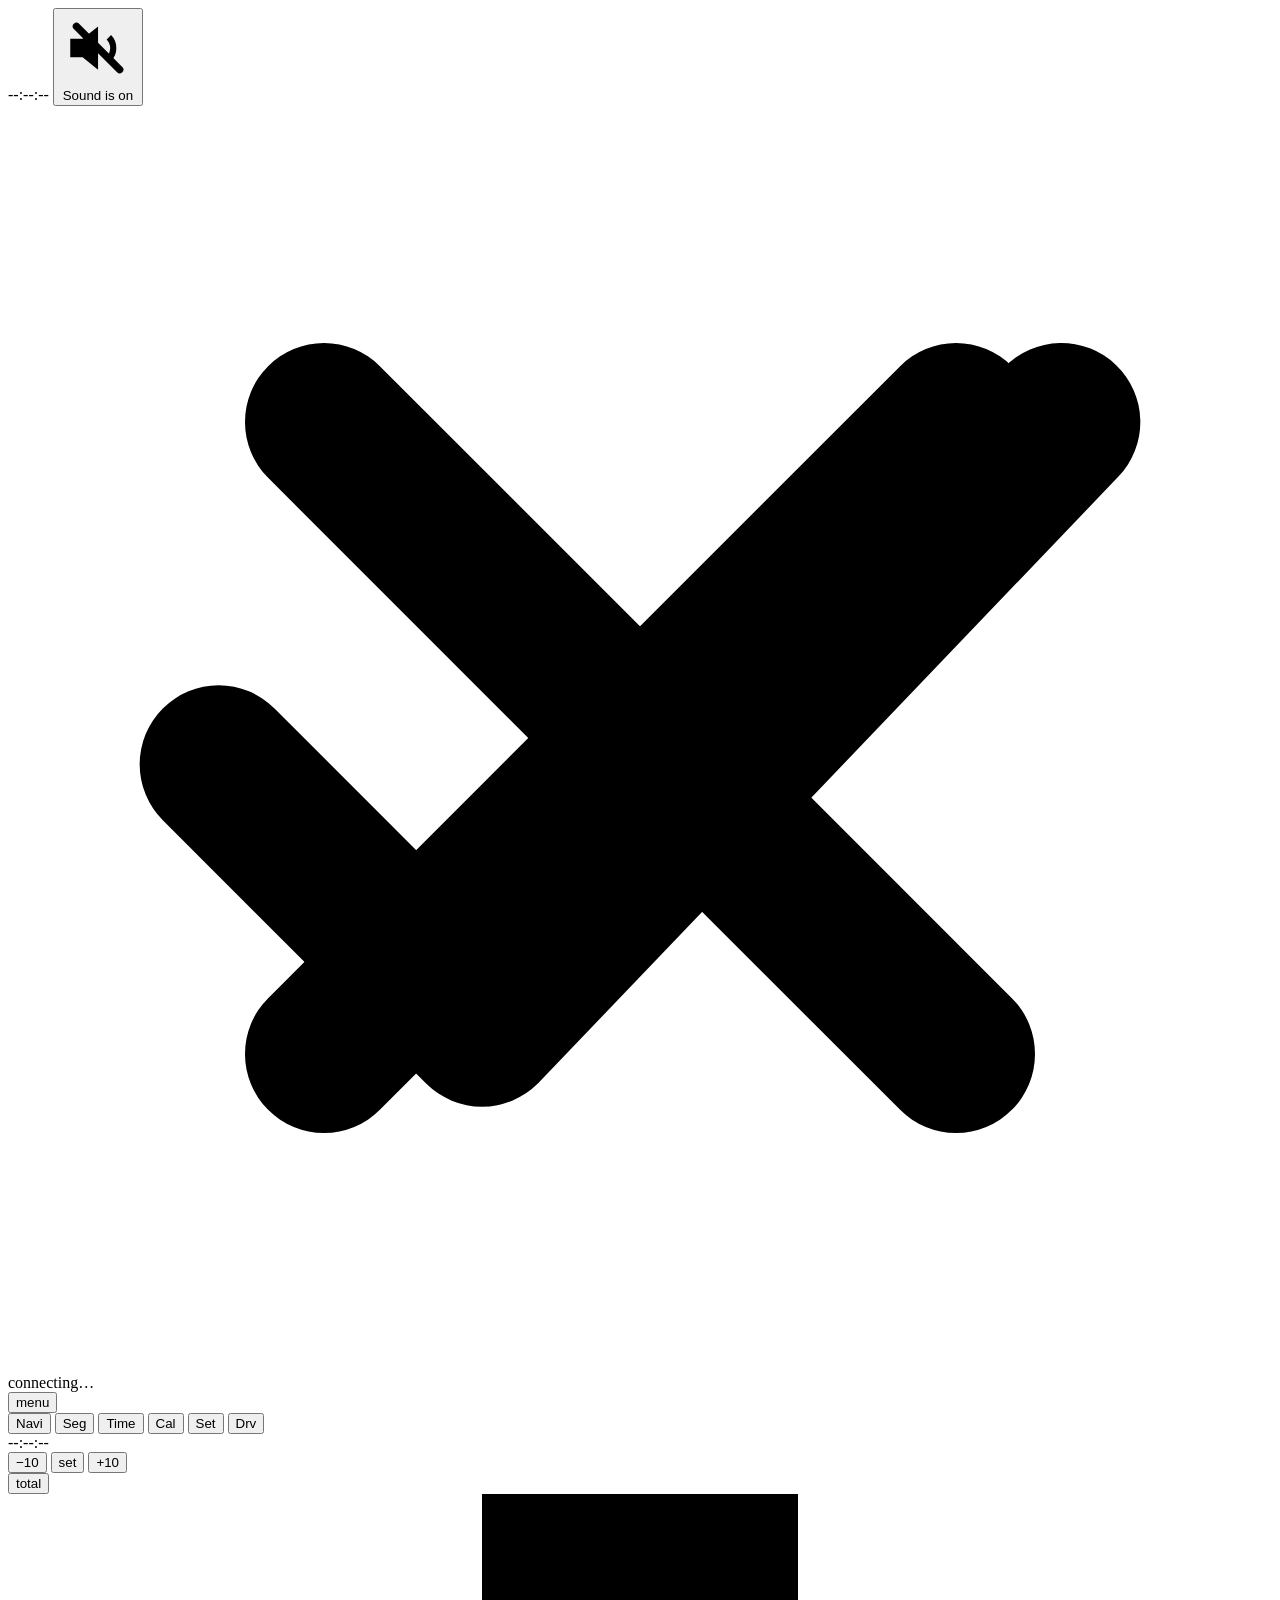
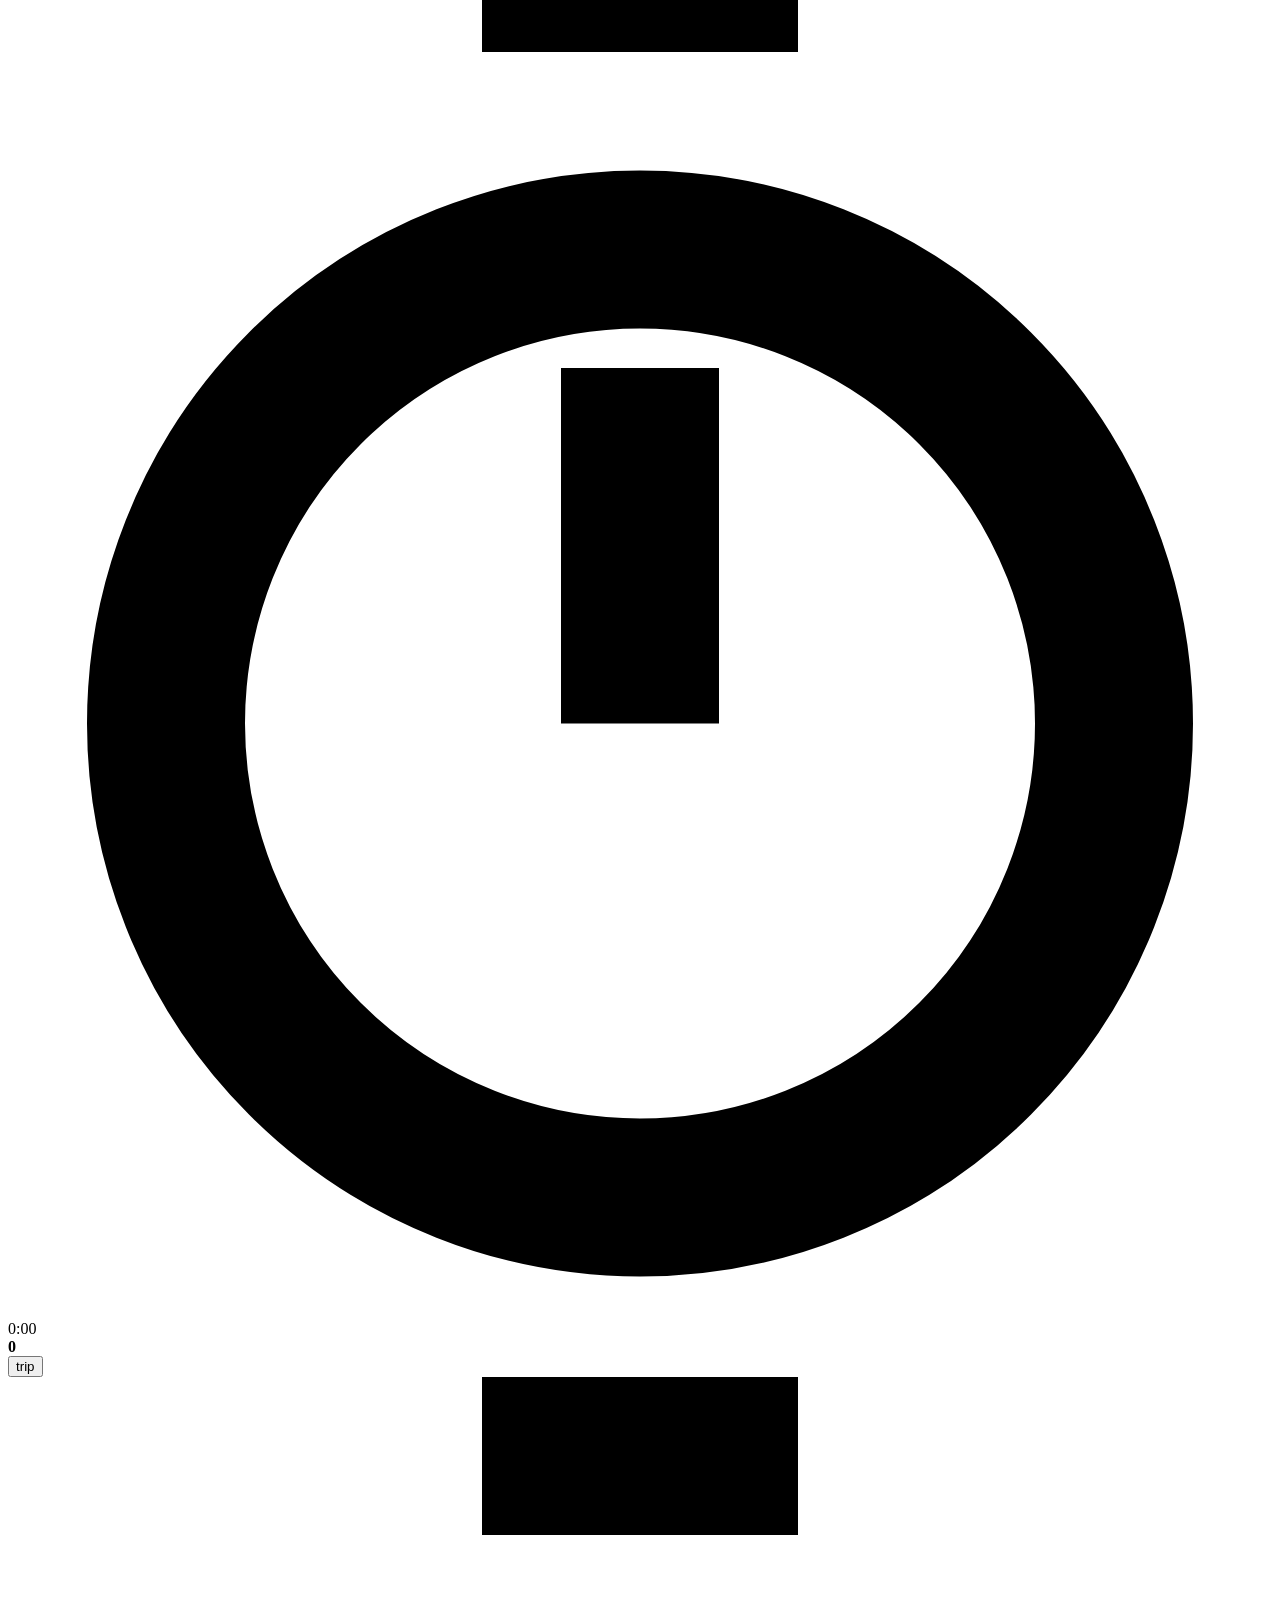
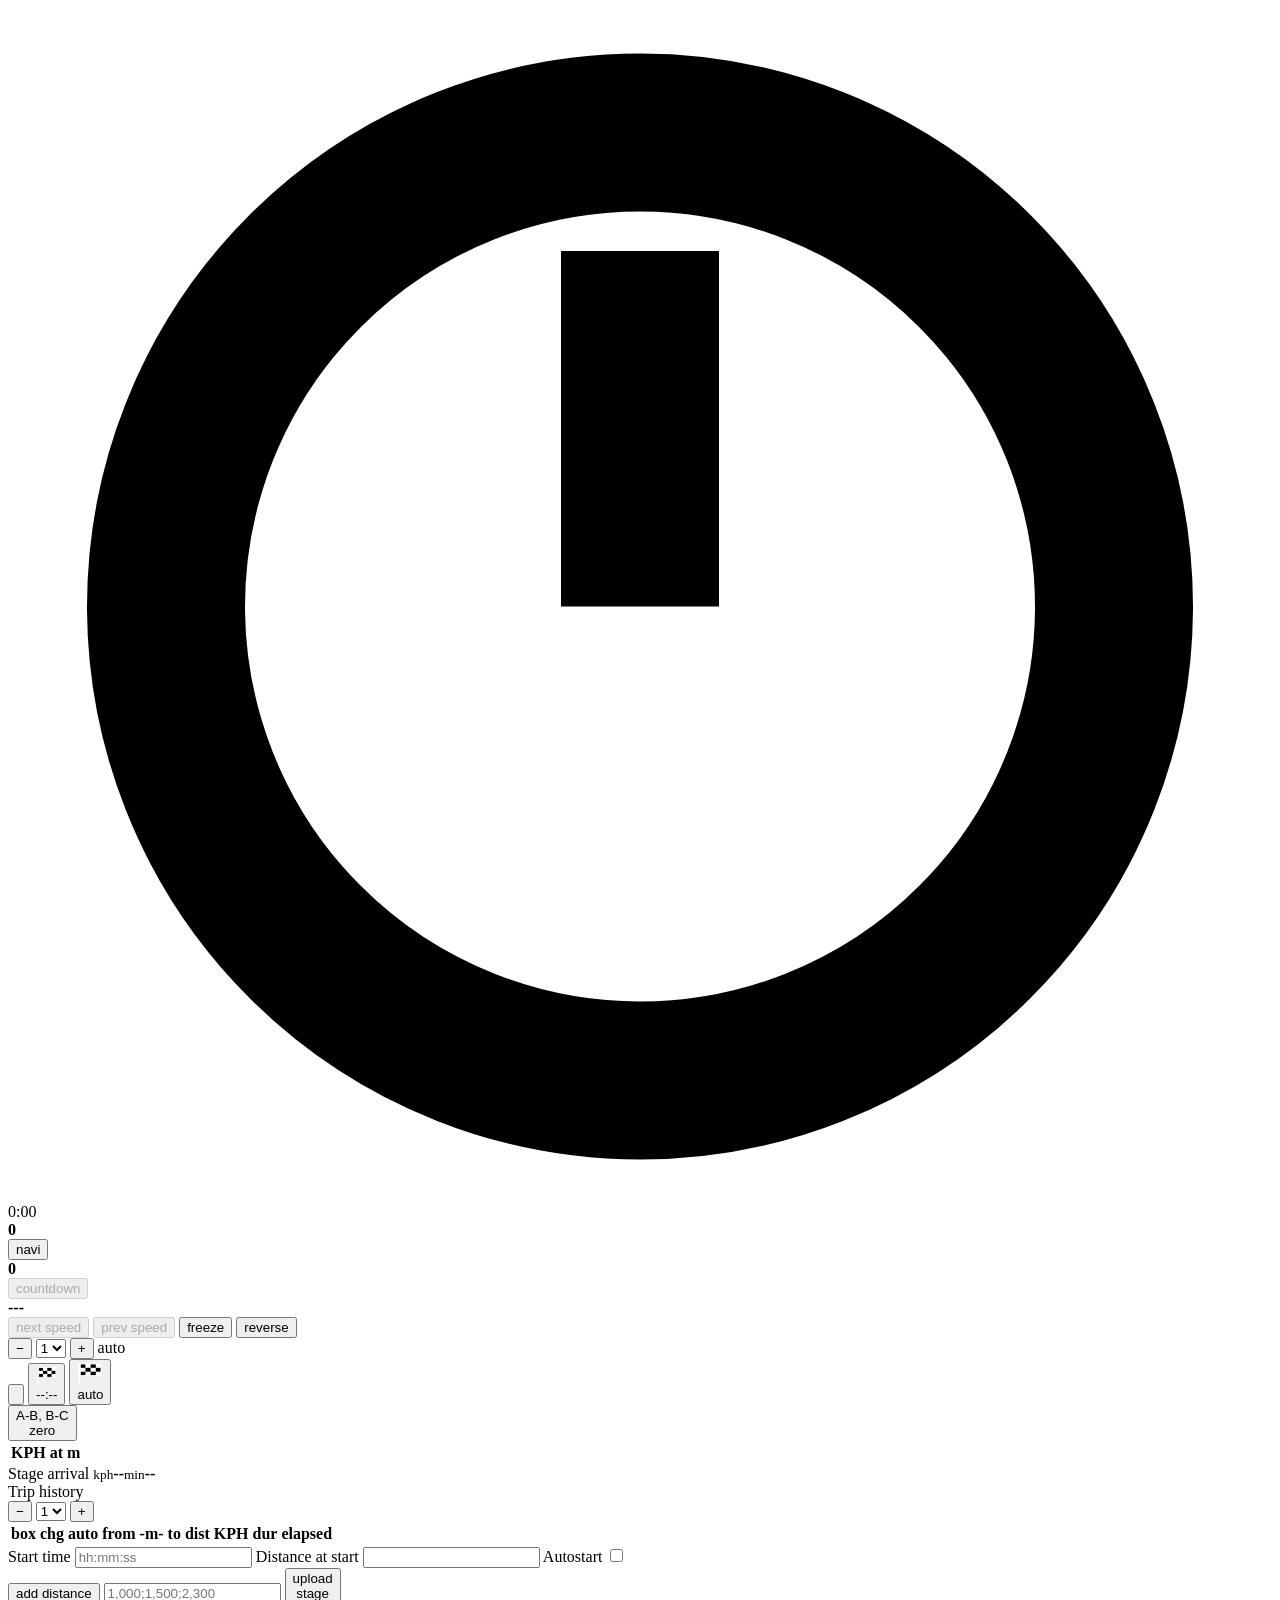
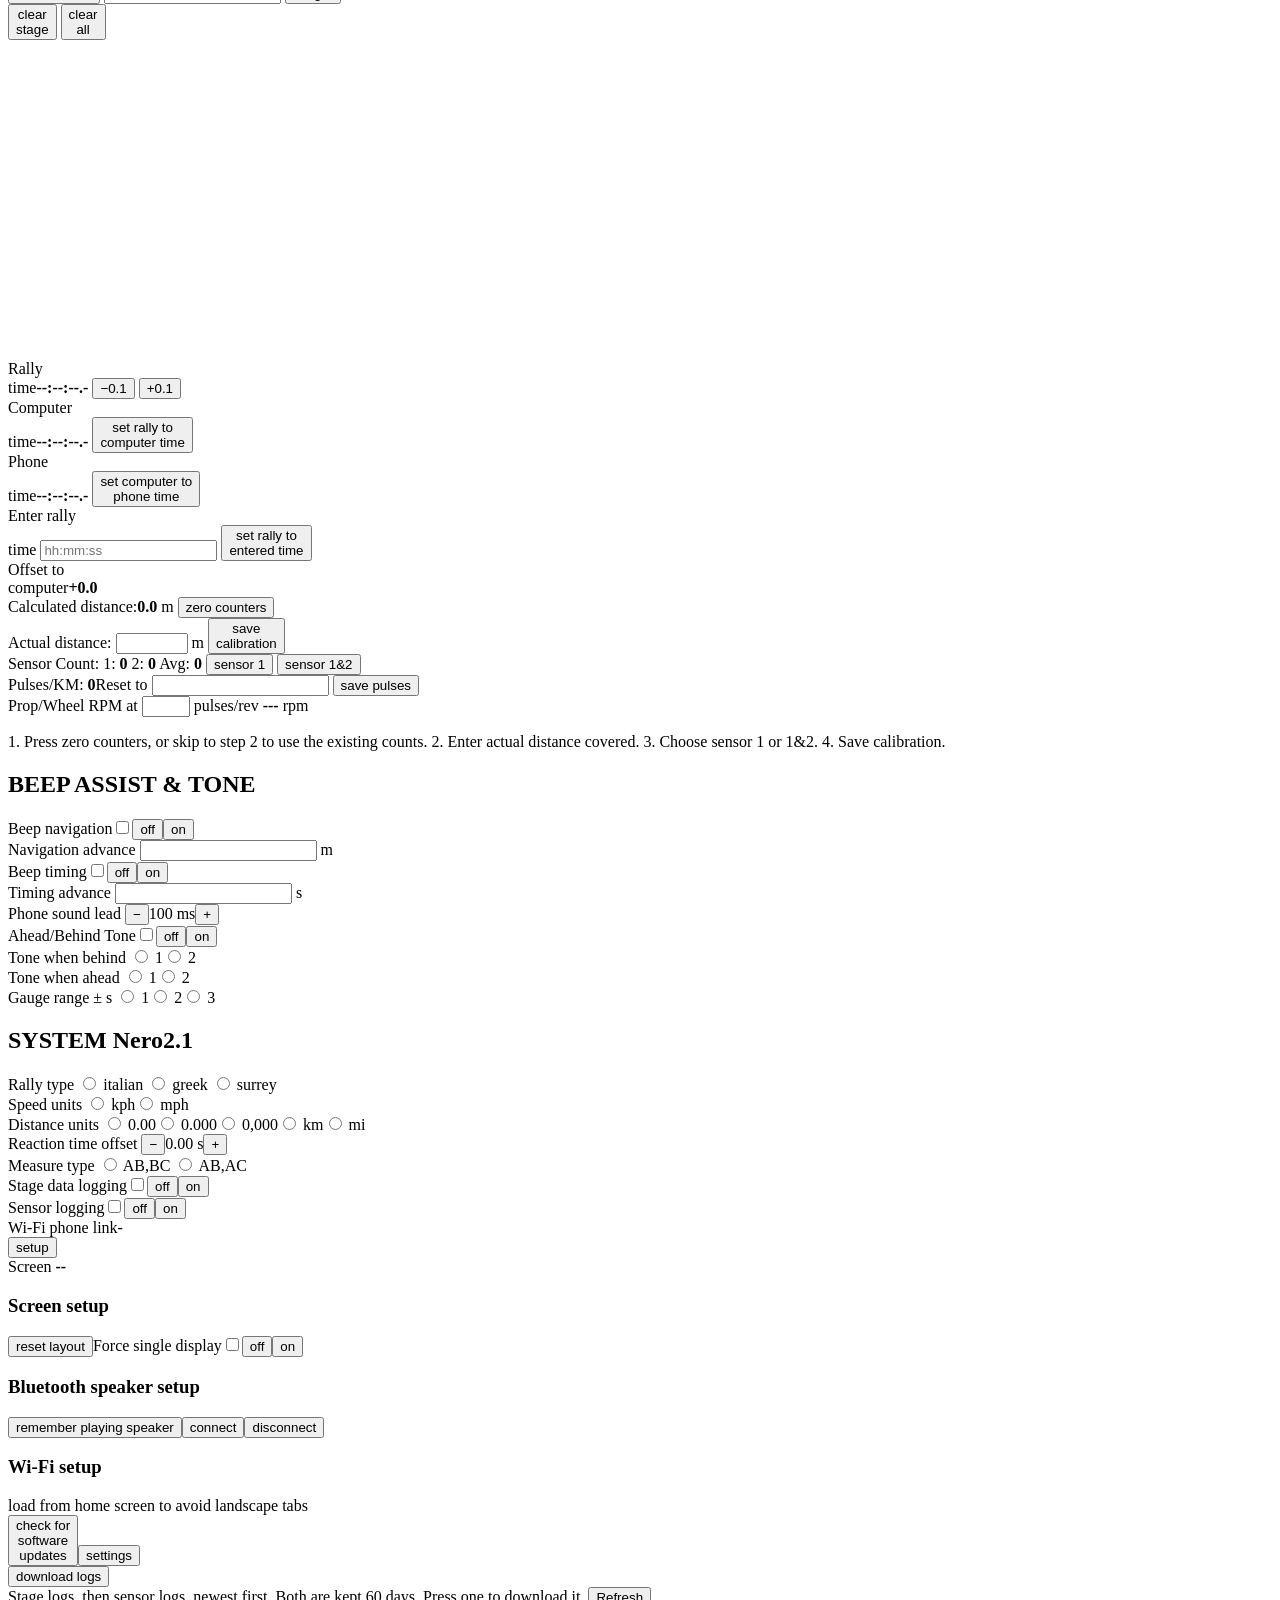
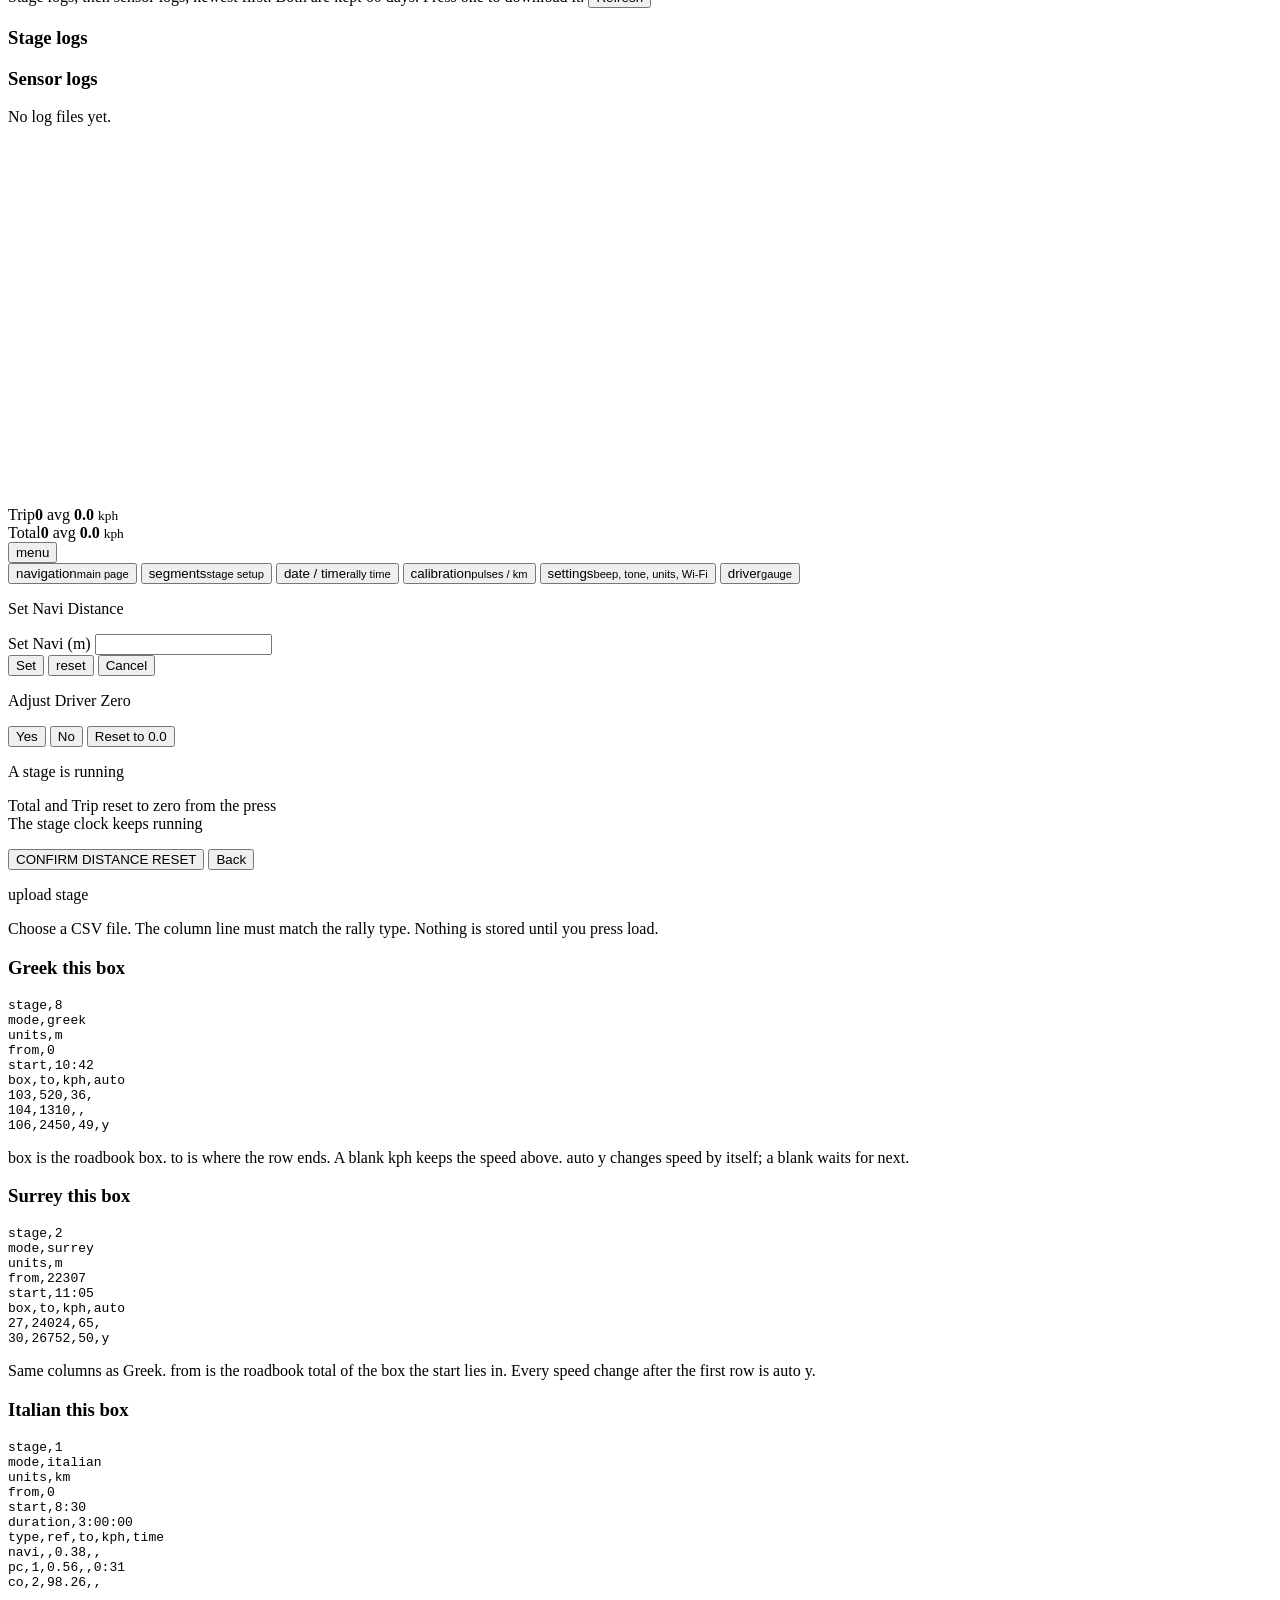
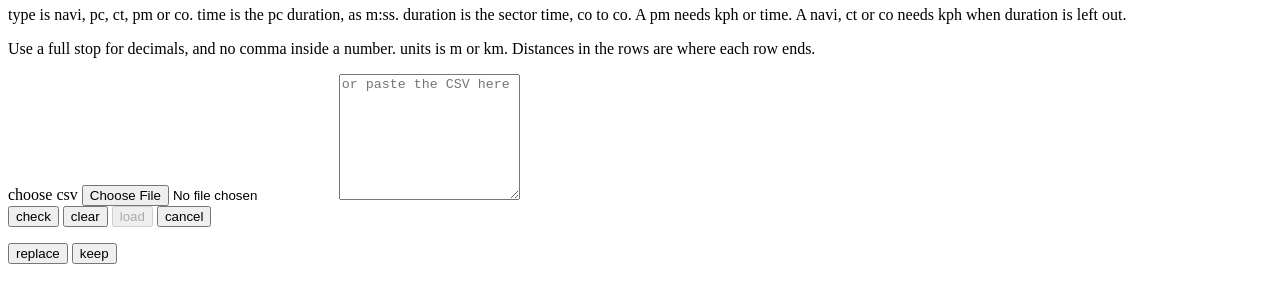
==== commit 3e80e1aa: "Miles and distance format: five display modes, programmed figures never altered (RB-SET-14, RB-NAV-7" ====
--- a/webclient/index.html
+++ b/webclient/index.html
@@ -223,7 +223,7 @@
       <div class="beep-row"><span>Speed units</span>
         <label><input type="radio" name="units" value="kph"> kph</label><label><input type="radio" name="units" value="mph"> mph</label></div>
       <div class="beep-row"><span>Distance units</span>
-        <label class="choice"><input type="radio" name="distance-unit" value="km"> 00.00</label><label class="choice"><input type="radio" name="distance-unit" value="m"> 0,000</label></div>
+        <label class="choice"><input type="radio" name="distance-format" value="2"> 0.00</label><label class="choice"><input type="radio" name="distance-format" value="3"> 0.000</label><label class="choice"><input type="radio" name="distance-format" value="0"> 0,000</label><label class="choice"><input type="radio" name="distance-unit" value="km"> km</label><label class="choice"><input type="radio" name="distance-unit" value="mi"> mi</label></div>
       <div class="beep-row"><span>Reaction time offset</span>
         <span class="unit"><button id="reaction-minus" type="button" class="key">−</button><span id="reaction-offset">0.00 s</span><button id="reaction-plus" type="button" class="key">+</button></span></div>
       <div class="beep-row"><span>Measure type</span>
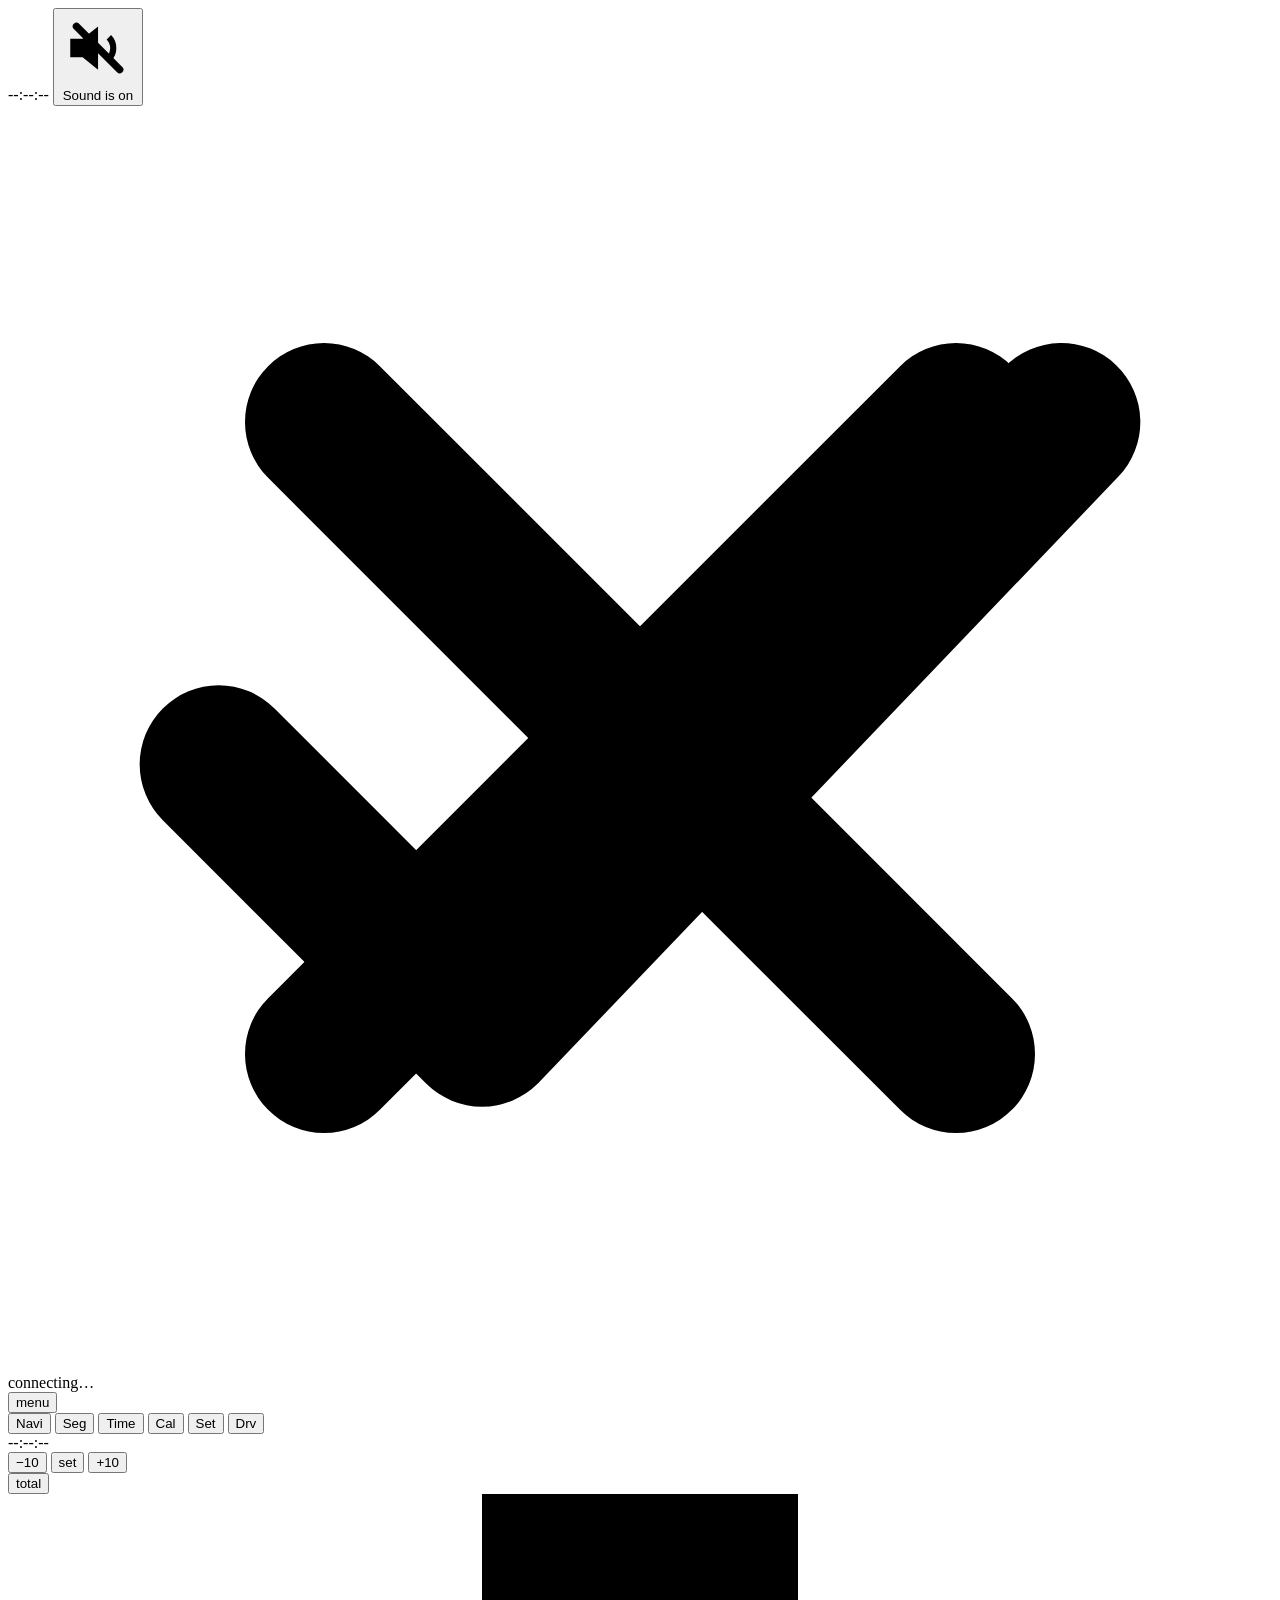
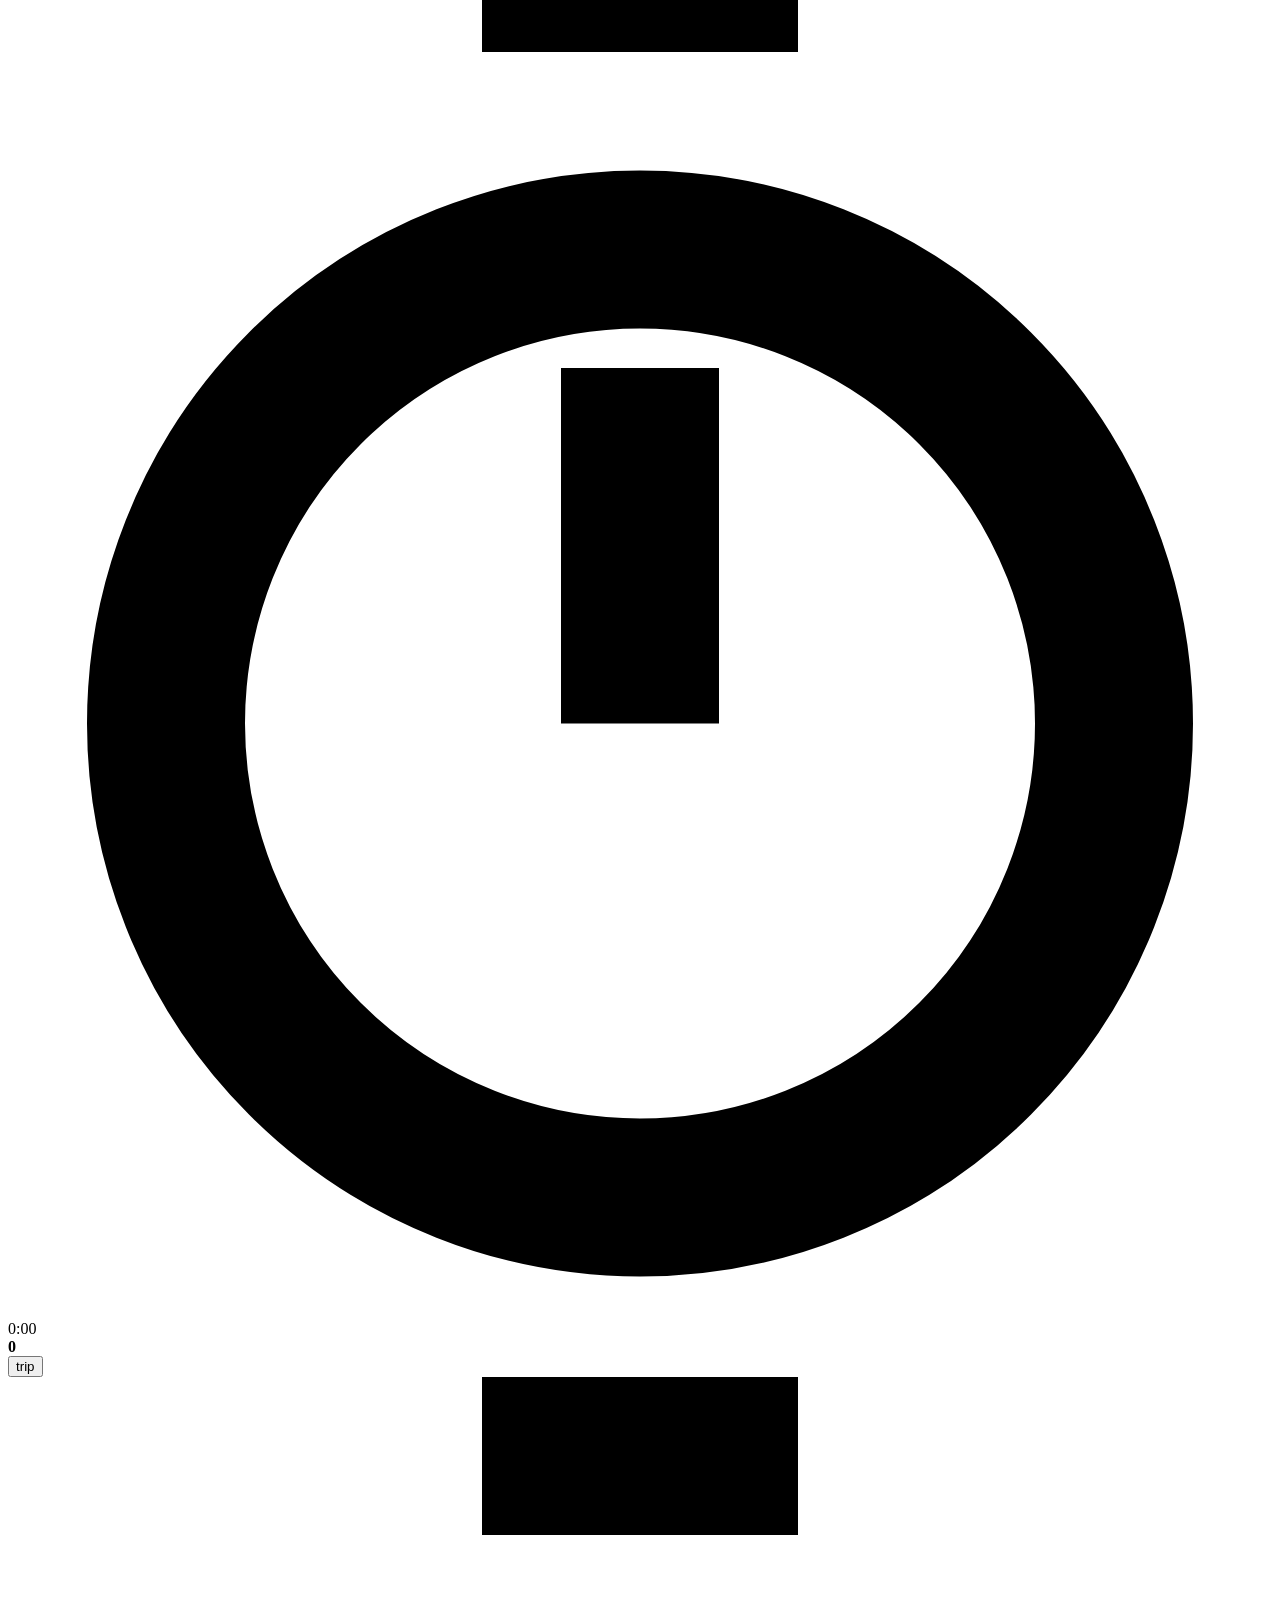
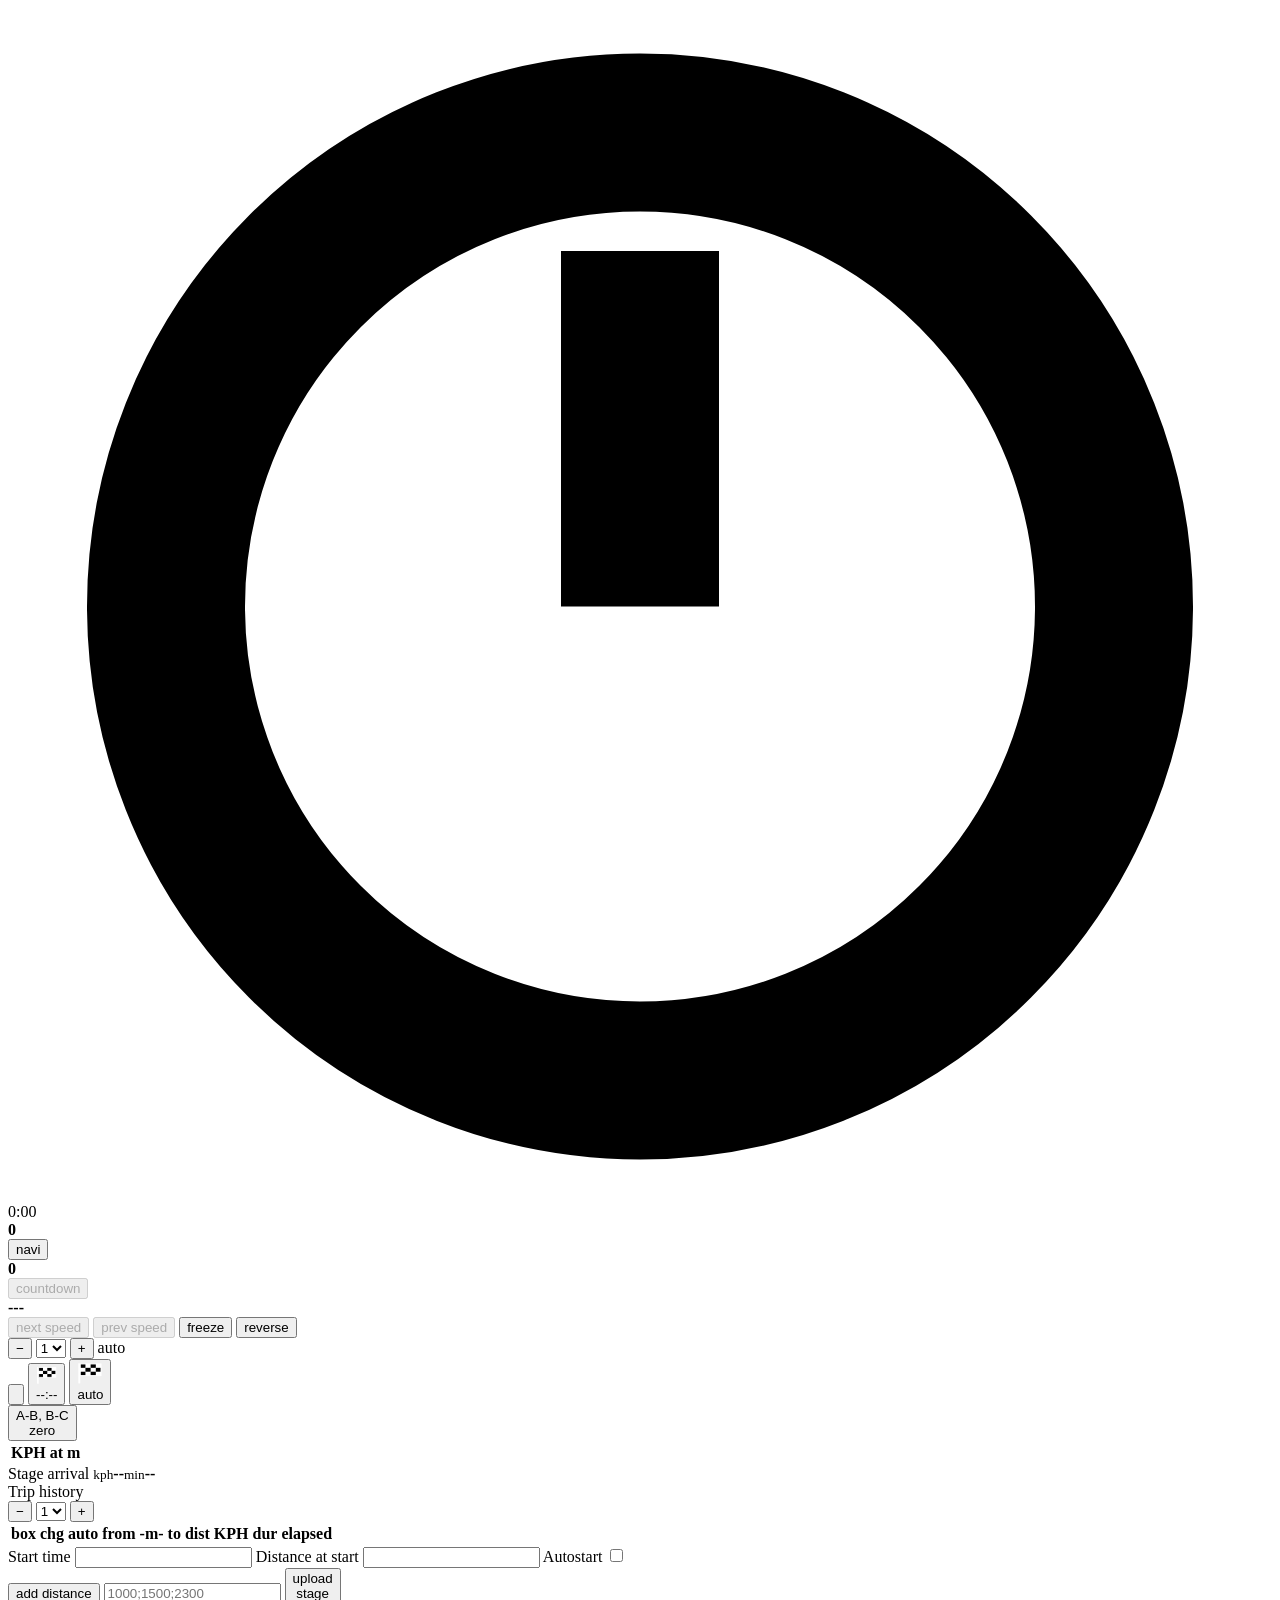
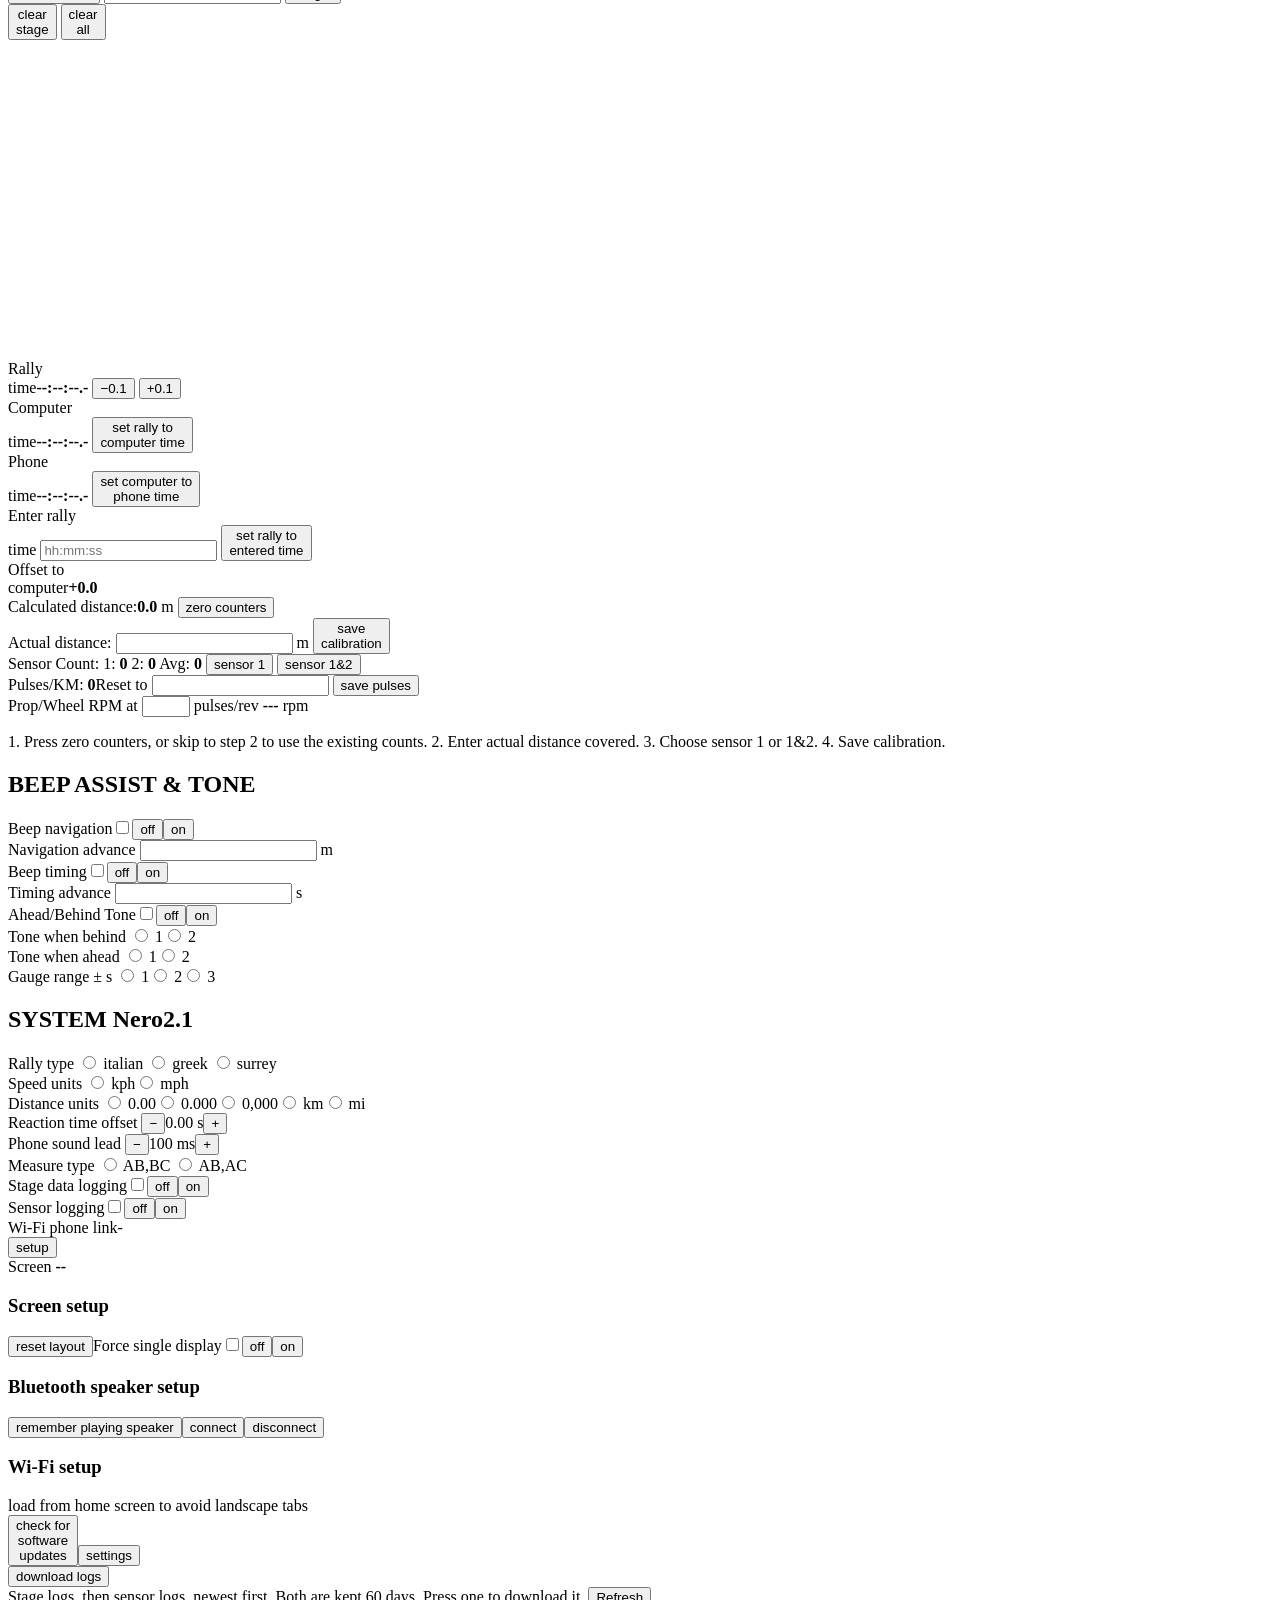
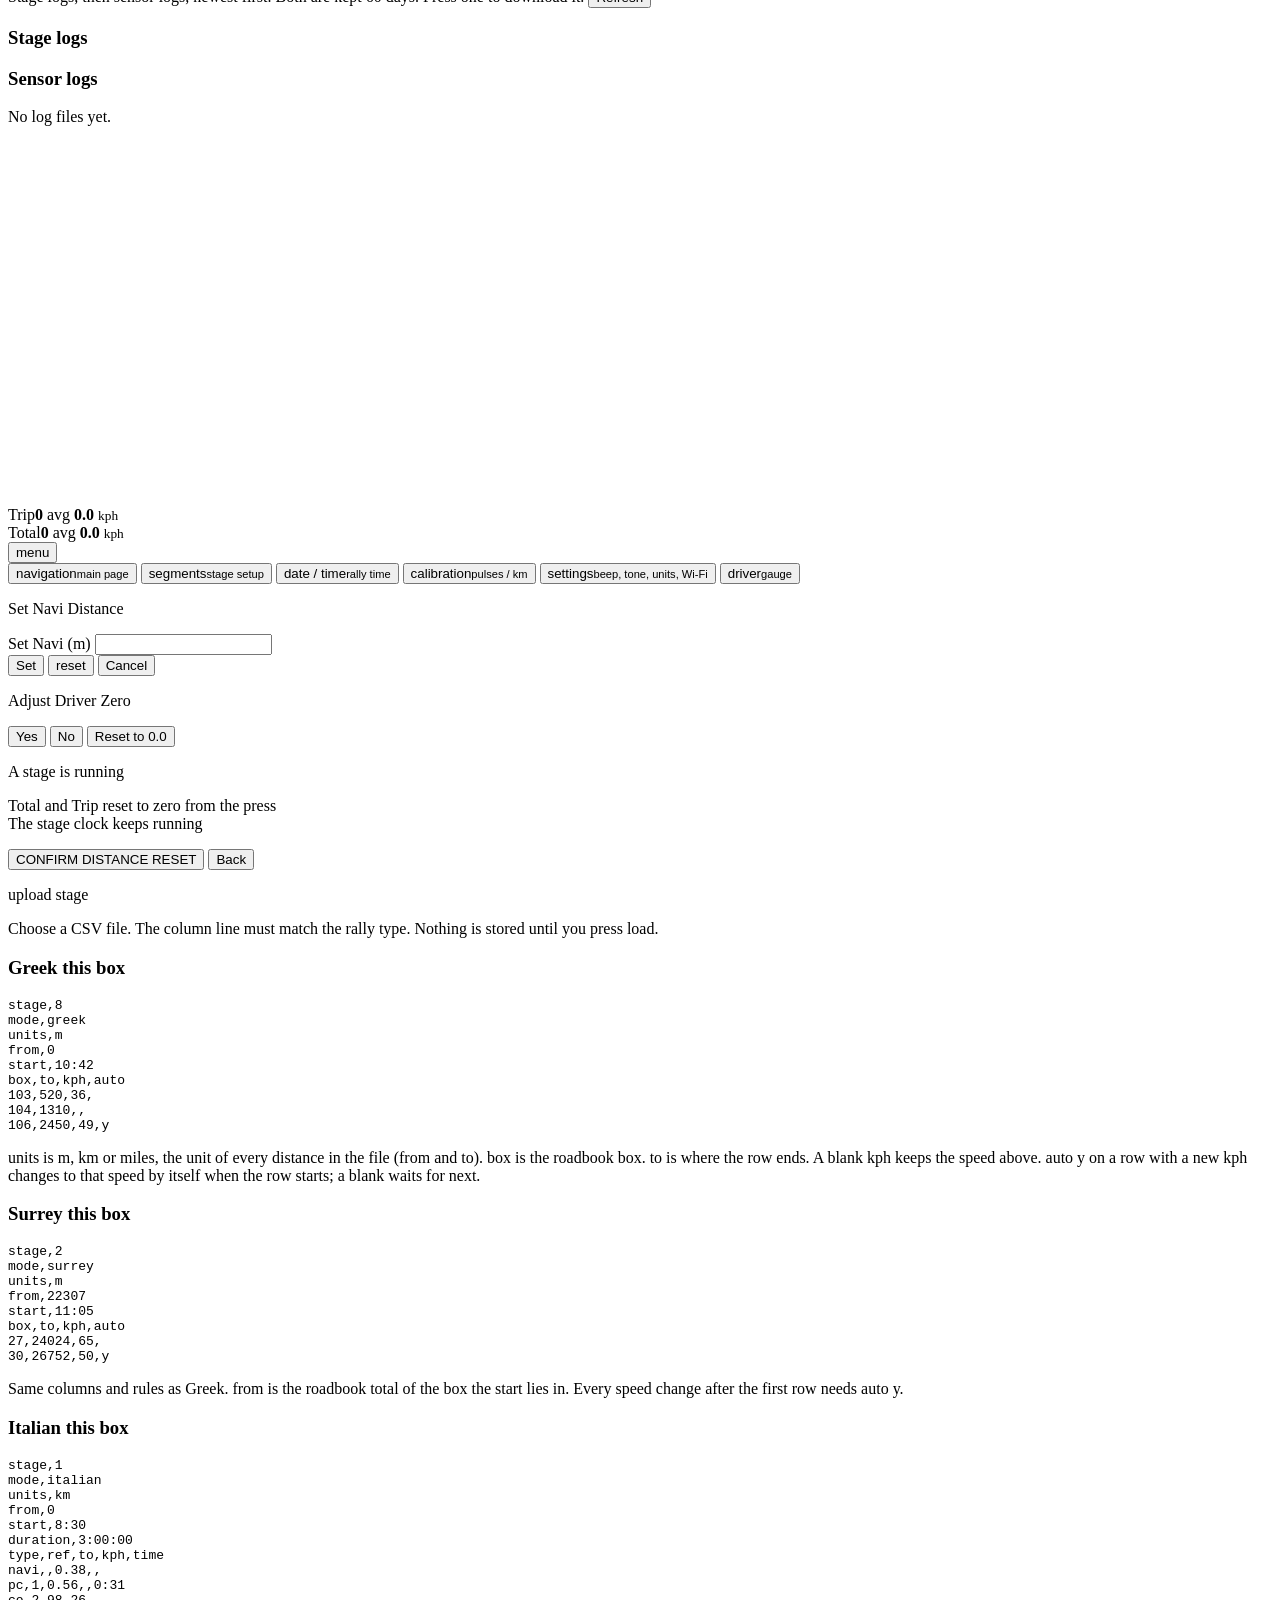
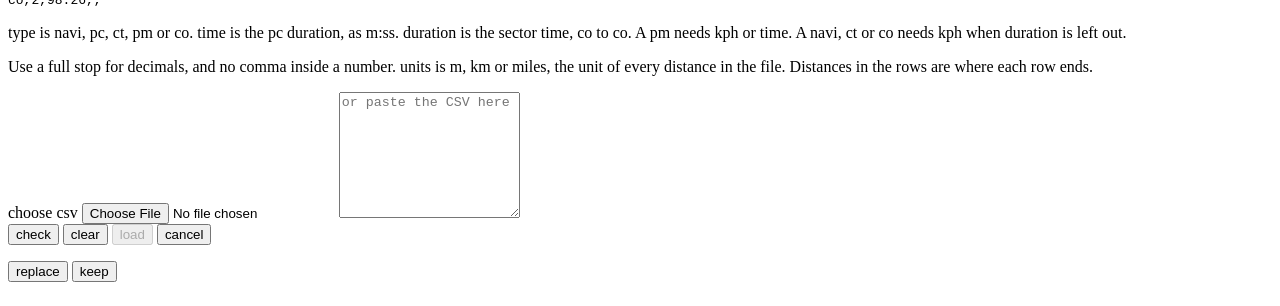
==== commit 828ffcfe: "Redrive review 2026-11-15: stage programming, km/miles keeps the figures, phone matches the box (RB-" ====
--- a/webclient/index.html
+++ b/webclient/index.html
@@ -115,7 +115,7 @@
     <div class="card hist"><span id="trip-history-label">Trip history</span>&nbsp; <span id="trip-history"></span></div>
     </div>
     <div class="card sector" id="sector-card" style="display:none">no sector loaded</div>
-    <div class="card hist" id="time-taken-row" style="display:none"><span id="time-taken-label">time taken</span>&nbsp; <span id="time-taken">-</span></div>
+    <div class="card hist" id="time-taken-row" style="display:none"><span id="time-taken-label">result</span><span id="time-taken">-</span></div>
 
     <svg width="0" height="0" style="position:absolute" aria-hidden="true">
       <defs>
@@ -139,9 +139,9 @@
       </table>
     </div>
     <section class="start-block">
-      <label>Start time <input id="seg-start-time" type="text" inputmode="numeric" placeholder="hh:mm:ss"></label>
+      <label>Start time <input id="seg-start-time" type="text" inputmode="numeric"></label>
       <label id="seg-start-dist-label">Distance at start <input id="seg-start-dist" type="text" inputmode="decimal"></label>
-      <label id="seg-duration-label" style="display:none">Duration <input id="seg-duration" type="text" inputmode="numeric" placeholder="h:mm:ss"></label>
+      <label id="seg-duration-label" style="display:none">Duration <input id="seg-duration" type="text" inputmode="numeric"></label>
       <p id="seg-duration-avg" class="dim" style="display:none"></p>
       <input id="seg-first-n" type="hidden">
       <input id="seg-first-from" type="hidden">
@@ -149,7 +149,8 @@
     </section>
     <section class="add-row">
       <button id="btn-add-seg" type="button" class="key">add distance</button>
-      <input id="seg-add-text" type="text" placeholder="1,000;1,500;2,300">
+      <input id="seg-add-text" type="text" placeholder="1000;1500;2300">
+      <span id="seg-add-note" class="seg-add-note" role="status"></span>
       <button id="btn-upload-stage" type="button" class="key">upload<br>stage</button>
     </section>
     <section class="actions">
@@ -178,10 +179,10 @@
 
   <!-- CAL: the box's Calibration page -->
   <main id="view-cal" class="view hidden">
-    <section class="crow"><span class="cl">Calculated distance:</span><span class="brk"></span><strong id="cal-dist">0.0</strong> m
+    <section class="crow"><span class="cl">Calculated distance:</span><span class="brk"></span><strong id="cal-dist">0.0</strong> <span id="cal-dist-unit">m</span>
       <button id="cal-zero" type="button" class="key">zero counters</button></section>
     <section class="crow"><span class="cl">Actual distance:</span><span class="brk"></span>
-      <input id="cal-actual" type="number" min="500" max="99999" step="1" inputmode="numeric"> m
+      <input id="cal-actual" type="number" min="0" step="any" inputmode="decimal"> <span id="cal-actual-unit">m</span>
       <button id="cal-save" type="button" class="key">save<br>calibration</button></section>
     <section class="crow"><span class="cl">Sensor Count:</span> 1: <b id="cal-c1">0</b> 2: <b id="cal-c2">0</b> Avg: <b id="cal-avg">0</b>
       <span class="pair"><button id="cal-s1" type="button" class="key">sensor 1</button>
@@ -204,8 +205,6 @@
       <div class="beep-row"><label for="beep-timing">Beep timing</label><input id="beep-timing" type="checkbox"><span class="onoff" data-for="beep-timing"><button type="button" class="key" data-on="0">off</button><button type="button" class="key" data-on="1">on</button></span></div>
       <div class="beep-row"><label for="beep-advance-s">Timing advance</label>
         <span class="unit"><input id="beep-advance-s" type="number" min="0" step="1" inputmode="numeric"> s</span></div>
-      <div class="beep-row"><span>Phone sound lead</span>
-        <span class="unit"><button id="phone-lead-minus" type="button" class="key">−</button><span id="phone-lead">100 ms</span><button id="phone-lead-plus" type="button" class="key">+</button></span></div>
       <div class="beep-row"><label for="tone-enabled">Ahead/Behind Tone</label><input id="tone-enabled" type="checkbox"><span class="onoff" data-for="tone-enabled"><button type="button" class="key" data-on="0">off</button><button type="button" class="key" data-on="1">on</button></span></div>
       <div class="beep-row"><span>Tone when behind</span>
         <label><input type="radio" name="tone-behind" value="1"> 1</label><label><input type="radio" name="tone-behind" value="2"> 2</label></div>
@@ -226,6 +225,8 @@
         <label class="choice"><input type="radio" name="distance-format" value="2"> 0.00</label><label class="choice"><input type="radio" name="distance-format" value="3"> 0.000</label><label class="choice"><input type="radio" name="distance-format" value="0"> 0,000</label><label class="choice"><input type="radio" name="distance-unit" value="km"> km</label><label class="choice"><input type="radio" name="distance-unit" value="mi"> mi</label></div>
       <div class="beep-row"><span>Reaction time offset</span>
         <span class="unit"><button id="reaction-minus" type="button" class="key">−</button><span id="reaction-offset">0.00 s</span><button id="reaction-plus" type="button" class="key">+</button></span></div>
+      <div class="beep-row"><span>Phone sound lead</span>
+        <span class="unit"><button id="phone-lead-minus" type="button" class="key">−</button><span id="phone-lead">100 ms</span><button id="phone-lead-plus" type="button" class="key">+</button></span></div>
       <div class="beep-row"><span>Measure type</span>
         <label class="choice"><input type="radio" name="measure-type" value="abbc"> AB,BC</label>
         <label class="choice"><input type="radio" name="measure-type" value="abac"> AB,AC</label></div>
@@ -264,6 +265,7 @@
   <!-- DRV: the Nero2.0 driver display -->
   <main id="view-drv" class="view view-driver hidden">
     <canvas id="driver-gauge" width="390" height="360" aria-label="Driver gauge"></canvas>
+    <div id="drv-autostart" class="drv-autostart" style="display:none"><div id="drv-autostart-t"></div><div id="drv-autostart-e"></div></div>
     <div class="driver-footer">
       <section class="dist-box" id="drv-box-trip"><span class="dl">Trip</span><strong id="drv-trip-m">0</strong>
         <span class="rt"><span class="avg"><span id="drv-trip-cap">avg</span> <b id="drv-trip-avg">0.0</b> <small class="avg-unit">kph</small></span></span></section>
@@ -319,6 +321,16 @@
     </div>
   </div>
 
+  <!-- The box's words when it refuses something typed here (closes by itself, as on the box). -->
+  <div id="box-notice" class="box-notice hidden" role="alert"></div>
+  <!-- The question window the box has open, shown here too; a press answers it on the box (item 11). -->
+  <div id="box-dialog" class="modal hidden" role="dialog" aria-modal="true" aria-labelledby="box-dialog-title">
+    <div class="modal-box">
+      <p id="box-dialog-title" class="modal-title"></p>
+      <p id="box-dialog-text" class="modal-note box-dialog-text"></p>
+      <div id="box-dialog-buttons" class="box-dialog-buttons"></div>
+    </div>
+  </div>
   <div id="upload-window" class="modal hidden" role="dialog" aria-modal="true" aria-labelledby="upload-title">
     <div class="modal-box upload-box">
       <p id="upload-title" class="modal-title">upload stage</p>
@@ -334,7 +346,7 @@
 103,520,36,
 104,1310,,
 106,2450,49,y</pre>
-        <p>box is the roadbook box. to is where the row ends. A blank kph keeps the speed above. auto y changes speed by itself; a blank waits for next.</p>
+        <p>units is m, km or miles, the unit of every distance in the file (from and to). box is the roadbook box. to is where the row ends. A blank kph keeps the speed above. auto y on a row with a new kph changes to that speed by itself when the row starts; a blank waits for next.</p>
       </section>
       <section class="fmt" data-rally="surrey">
         <h3>Surrey <span class="fit-mark">this box</span></h3>
@@ -346,7 +358,7 @@
 box,to,kph,auto
 27,24024,65,
 30,26752,50,y</pre>
-        <p>Same columns as Greek. from is the roadbook total of the box the start lies in. Every speed change after the first row is auto y.</p>
+        <p>Same columns and rules as Greek. from is the roadbook total of the box the start lies in. Every speed change after the first row needs auto y.</p>
       </section>
       <section class="fmt" data-rally="italian">
         <h3>Italian <span class="fit-mark">this box</span></h3>
@@ -362,7 +374,7 @@
 co,2,98.26,,</pre>
         <p>type is navi, pc, ct, pm or co. time is the pc duration, as m:ss. duration is the sector time, co to co. A pm needs kph or time. A navi, ct or co needs kph when duration is left out.</p>
       </section>
-      <p class="modal-note">Use a full stop for decimals, and no comma inside a number. units is m or km. Distances in the rows are where each row ends.</p>
+      <p class="modal-note">Use a full stop for decimals, and no comma inside a number. units is m, km or miles, the unit of every distance in the file. Distances in the rows are where each row ends.</p>
       <label class="file-pick">choose csv <input id="upload-file" type="file" accept=".csv,text/csv,text/plain"></label>
       <span id="upload-file-name" class="dim"></span>
       <textarea id="upload-text" rows="8" spellcheck="false" placeholder="or paste the CSV here"></textarea>
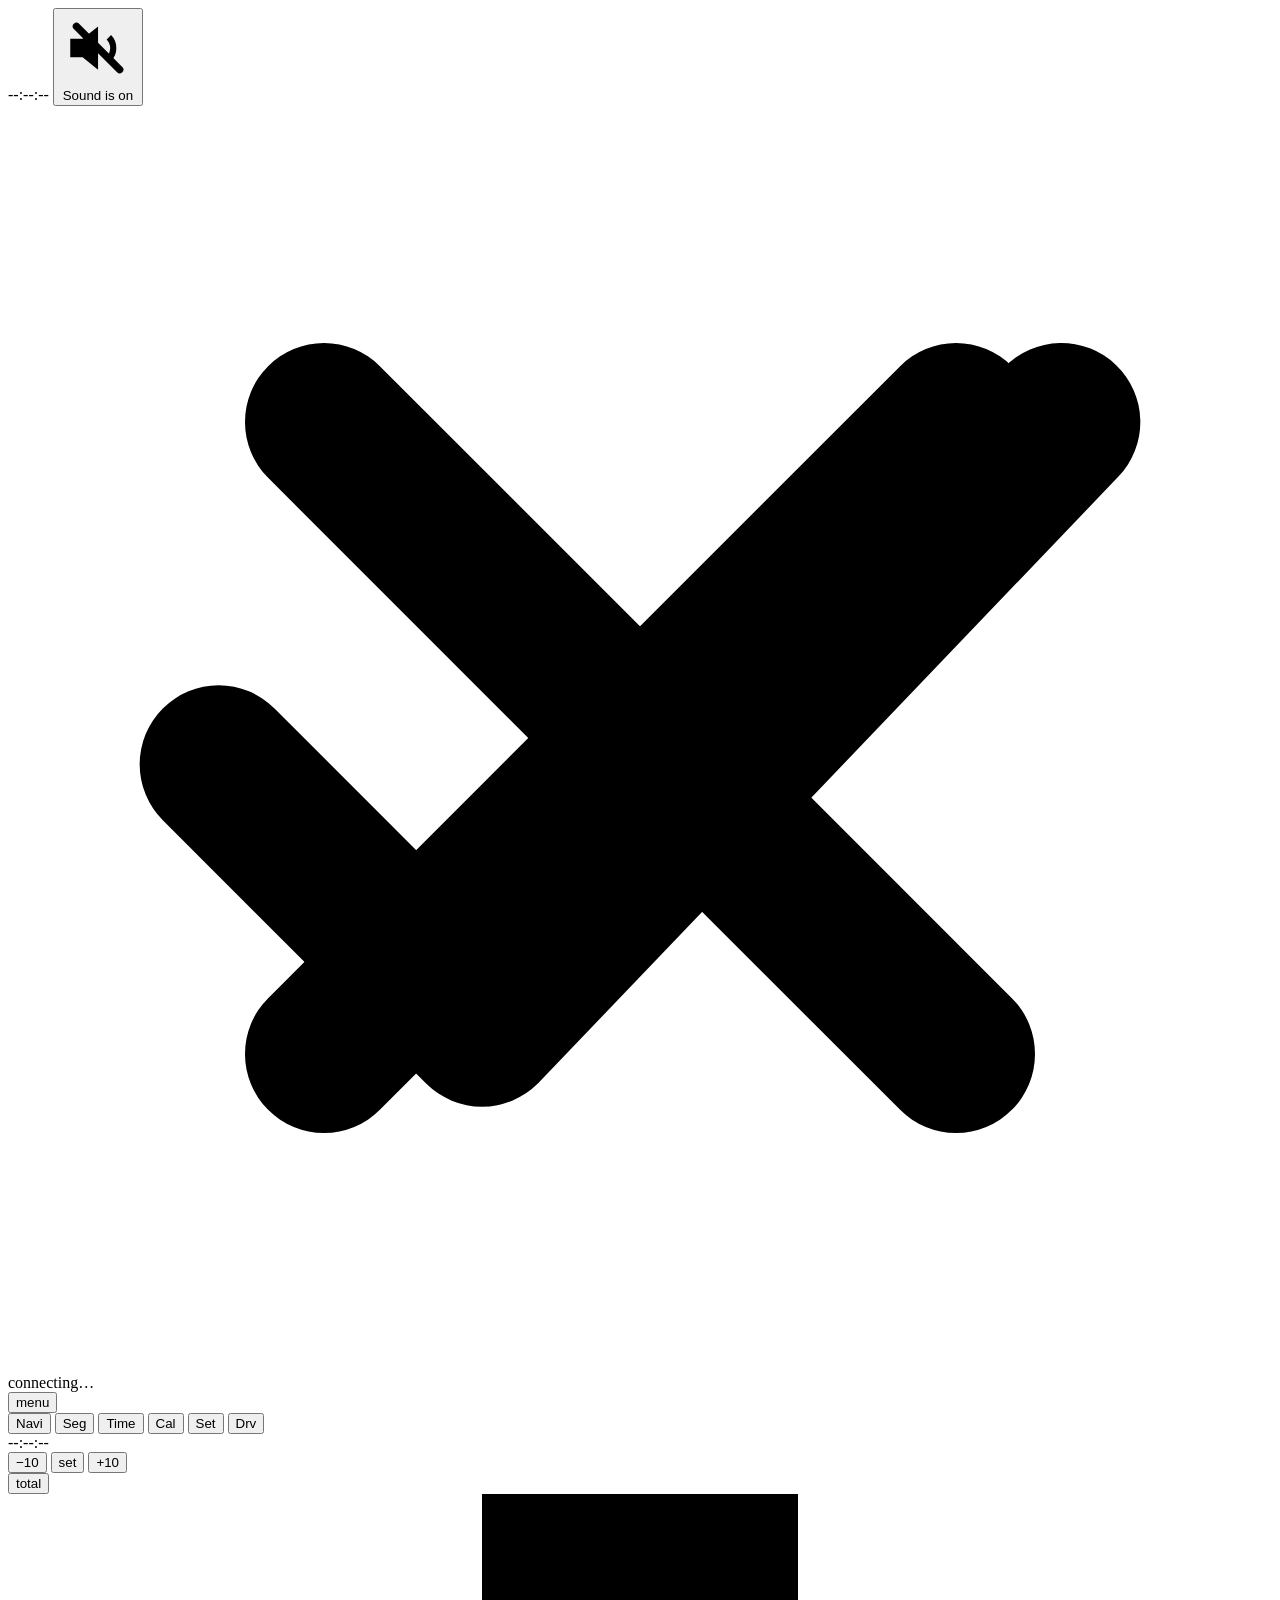
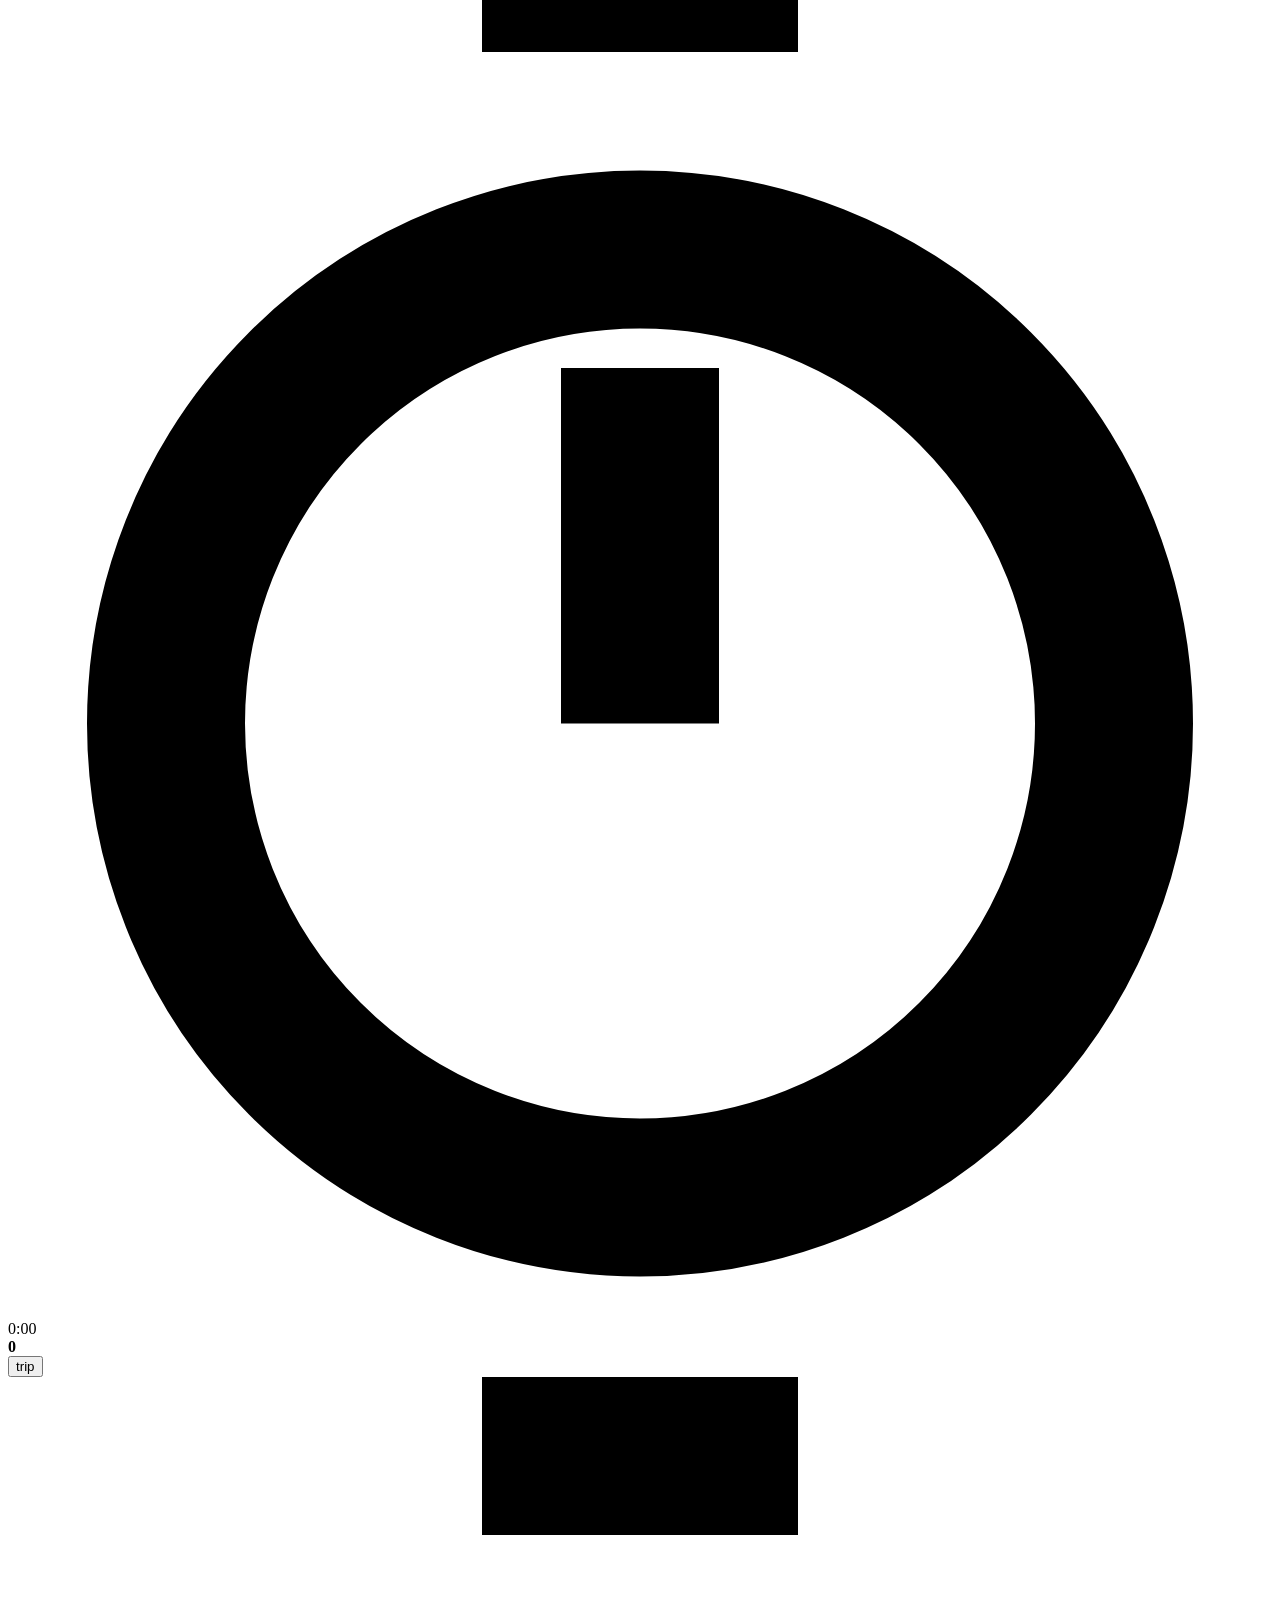
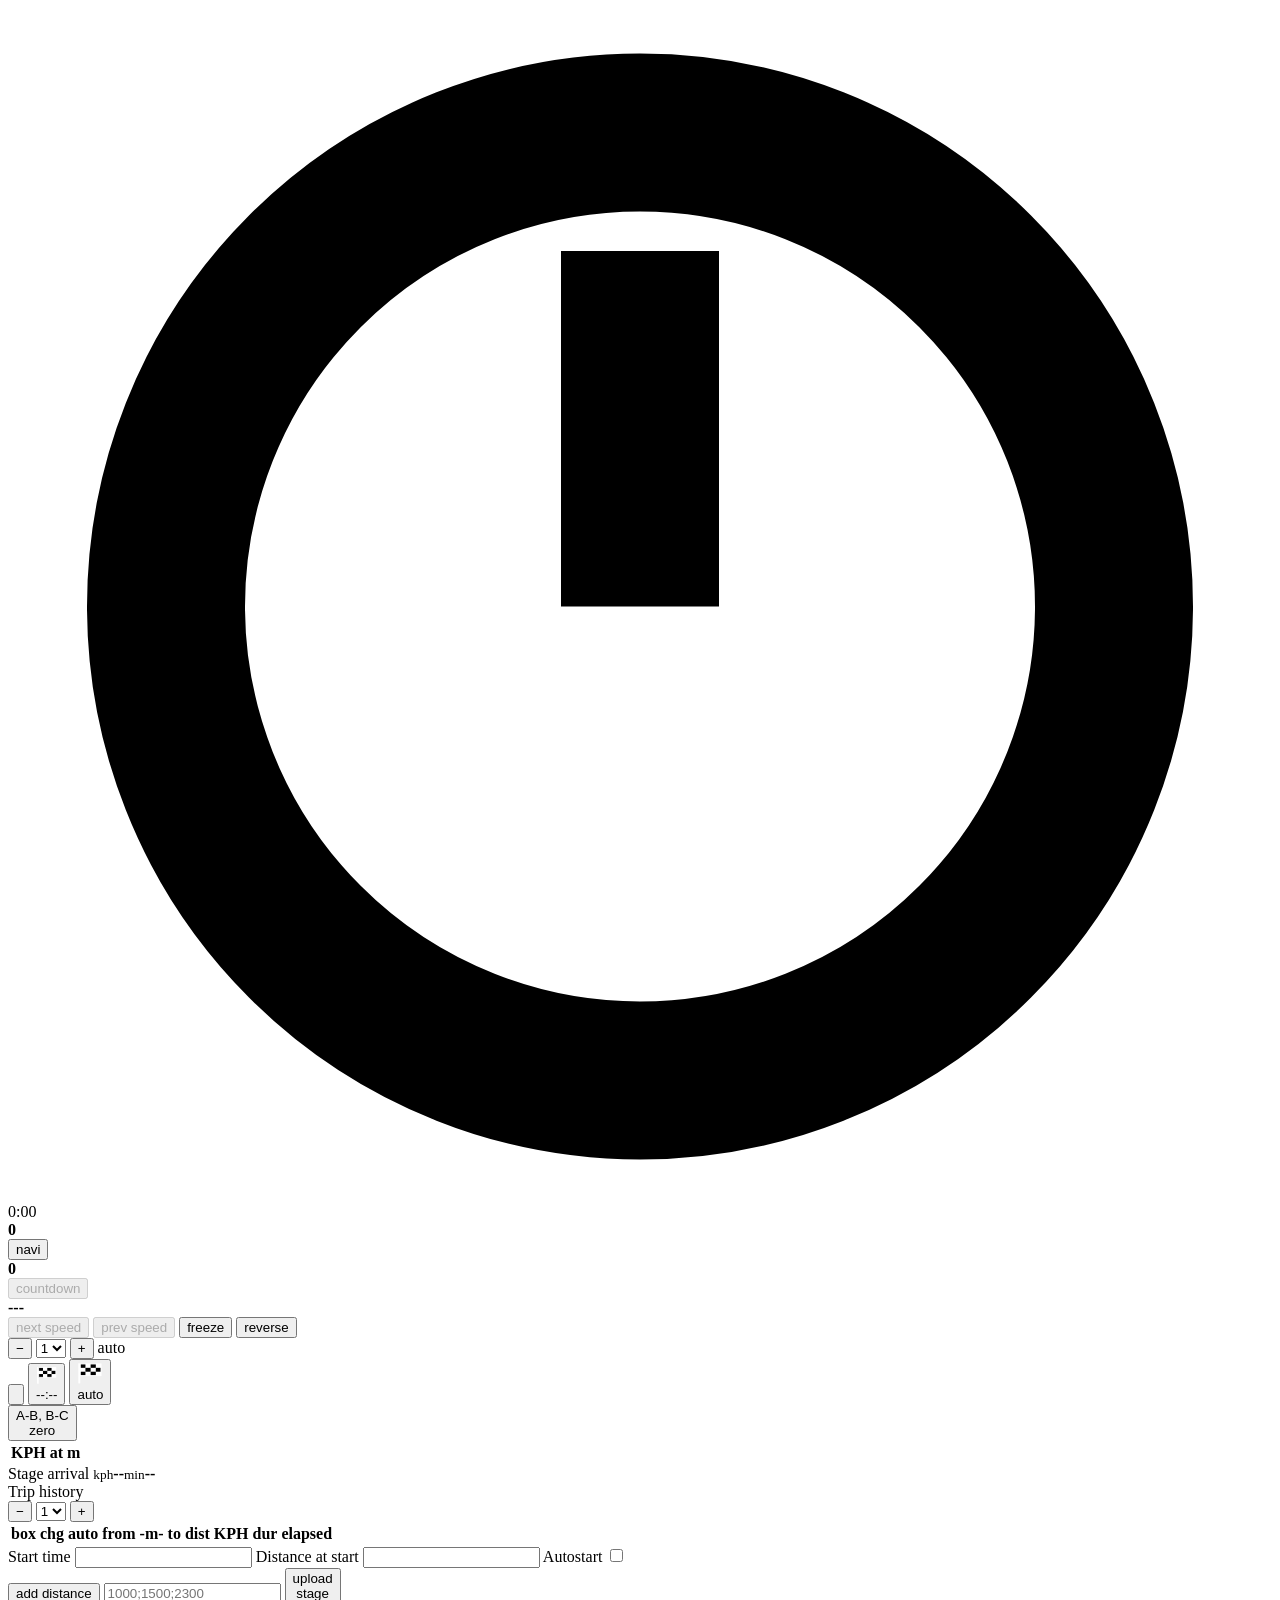
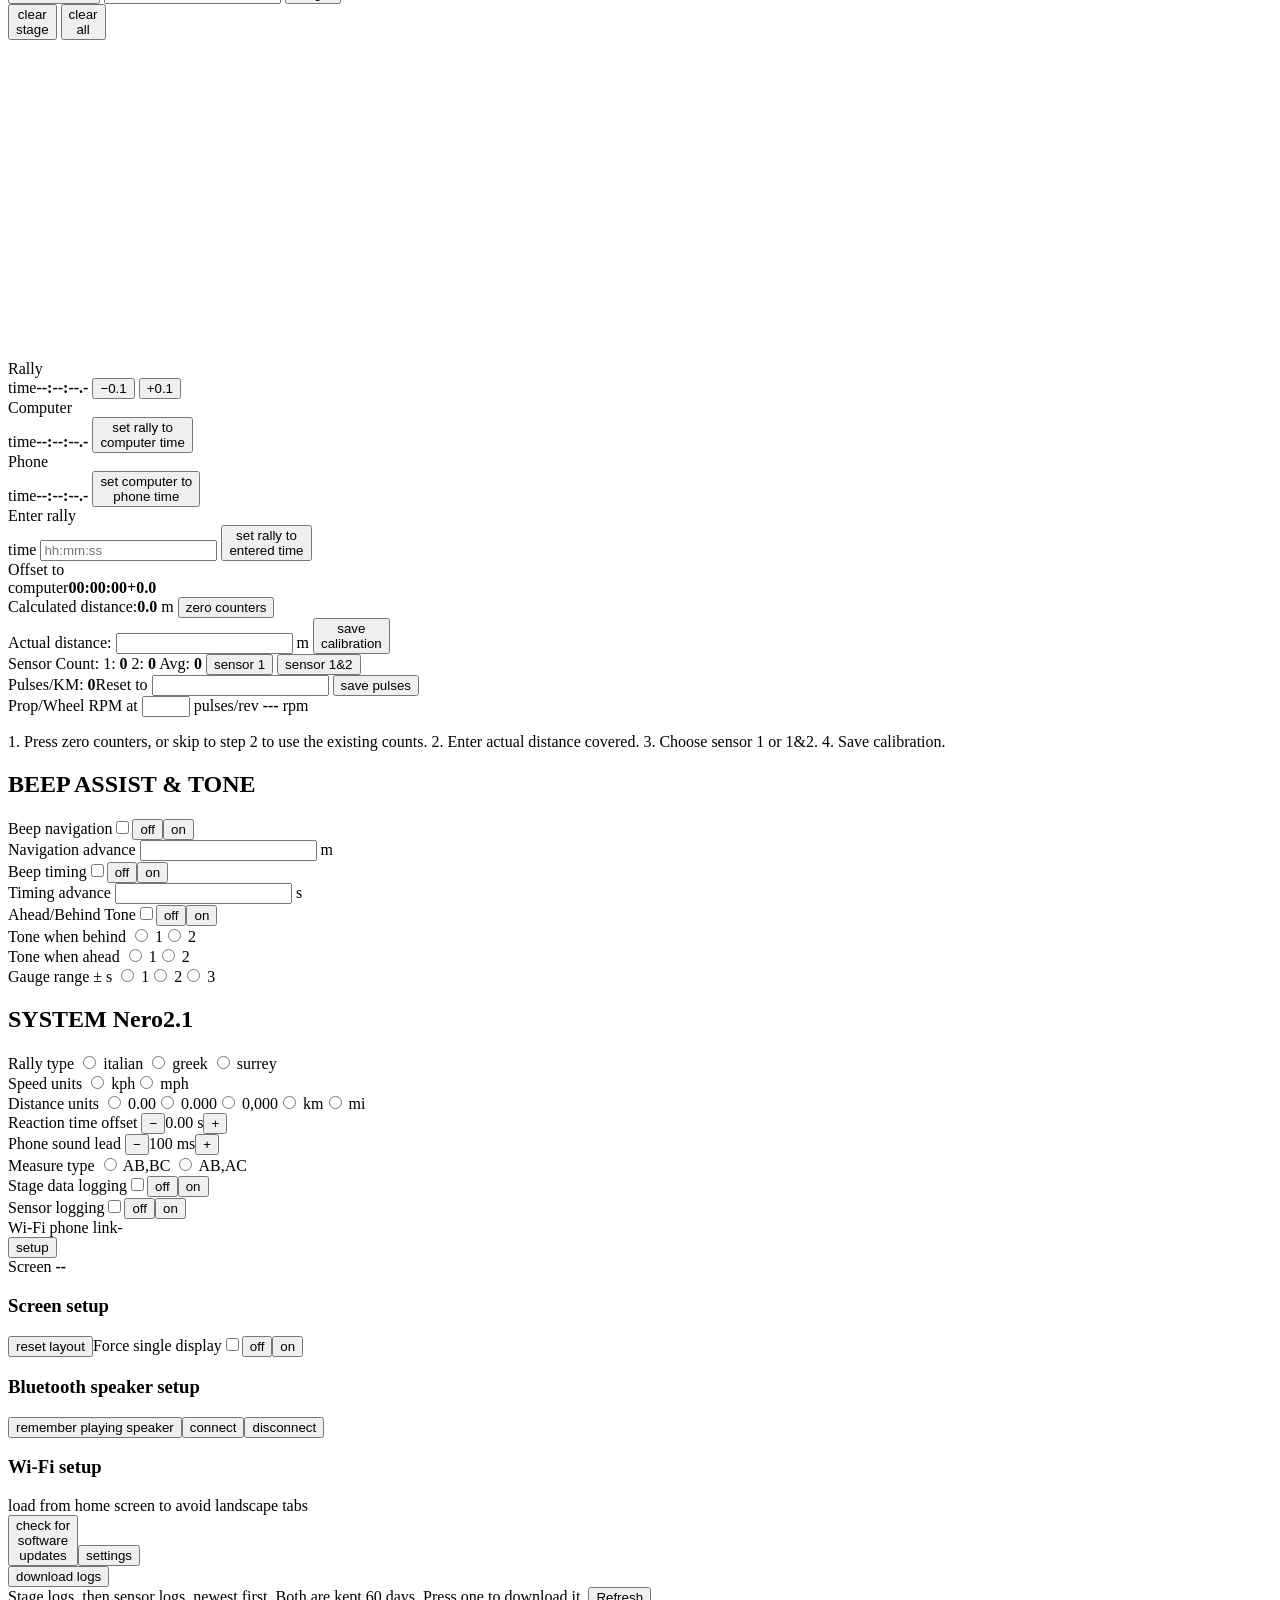
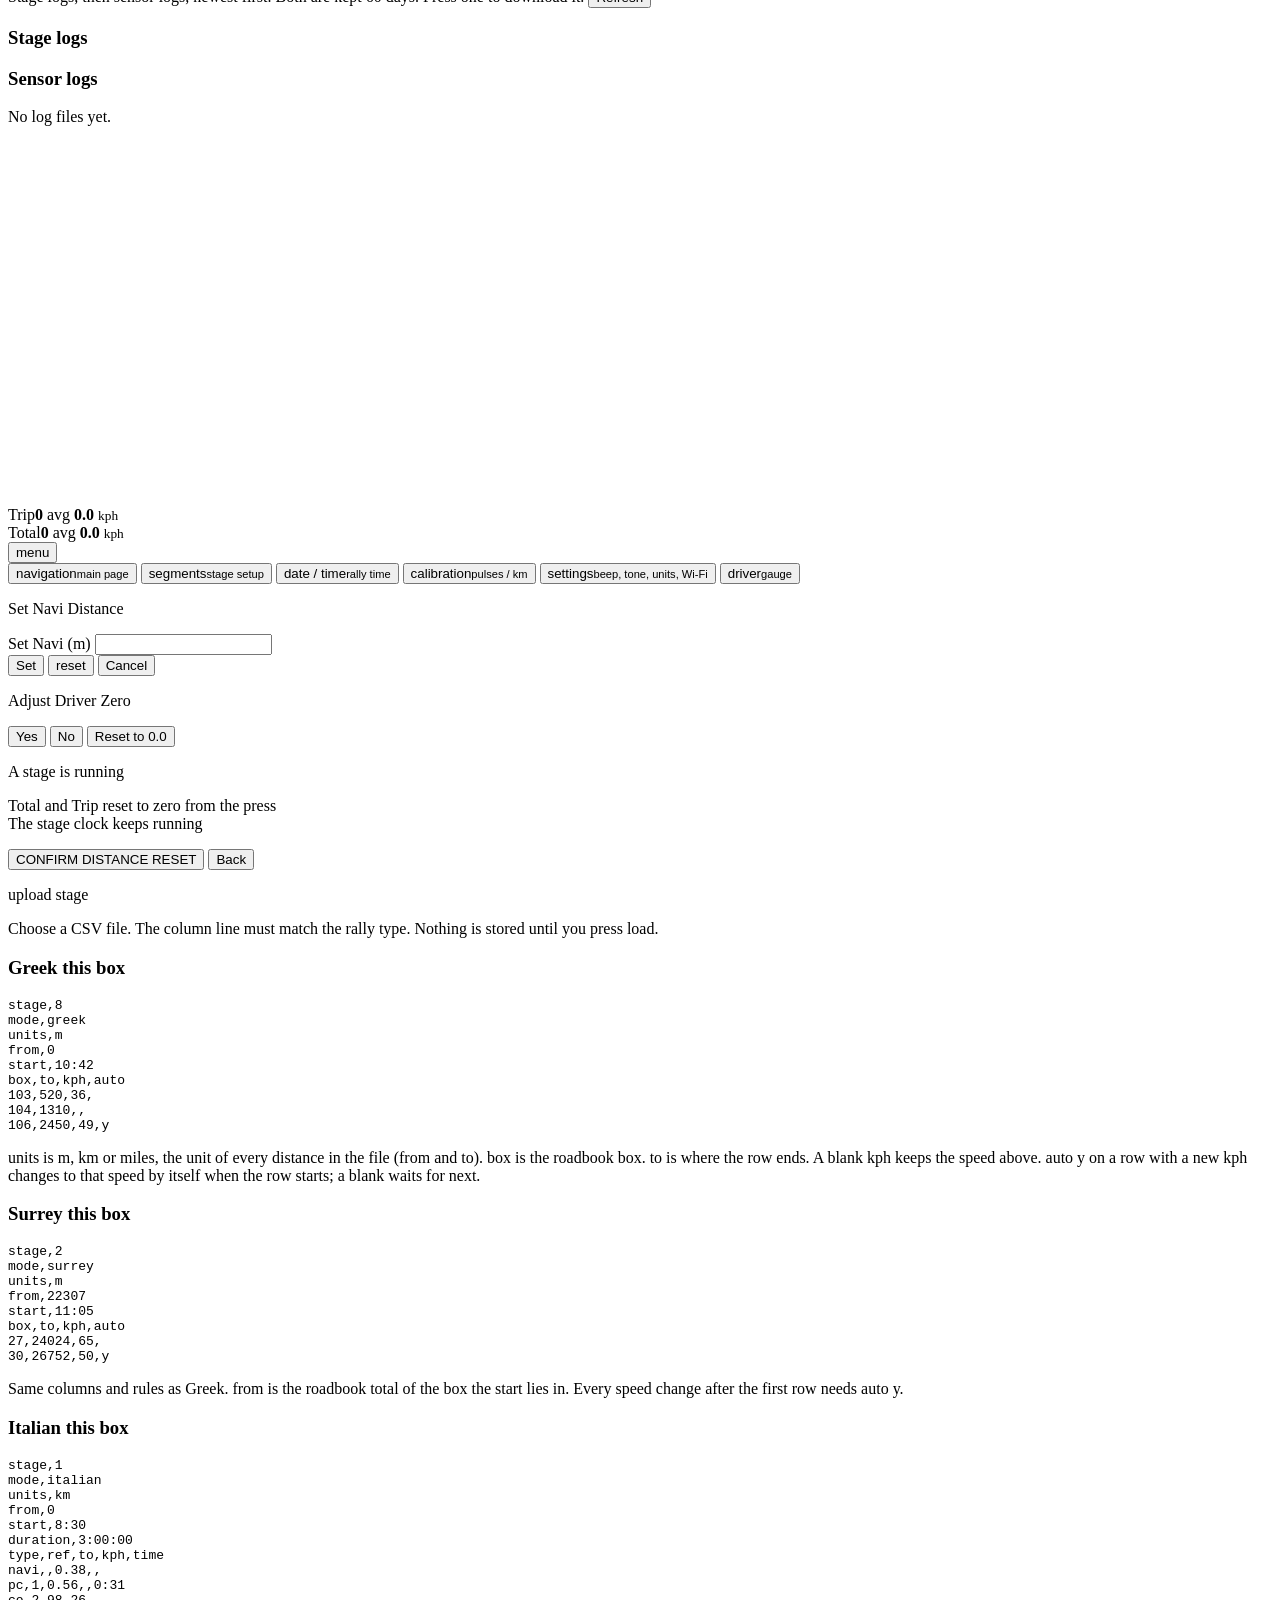
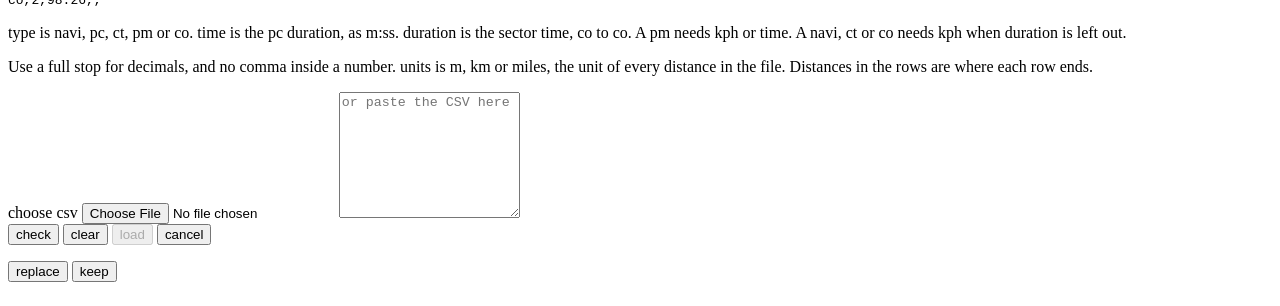
==== commit fbf21d32: "Phone Date / Time page as the box's, add distance key with unit line, Settings changes told to the p" ====
--- a/webclient/index.html
+++ b/webclient/index.html
@@ -163,17 +163,20 @@
 
   <!-- TIME: the box's Date / Time page -->
   <main id="view-time" class="view hidden">
-    <section class="trow"><span class="tl">Rally<br>time</span><strong id="t-rally" class="big">--:--:--.-</strong>
+    <!-- br.p: the titles break in portrait only; in landscape they are one line, as on the box.
+         Each time is its whole seconds (.val) and its tenth (.tenth), which landscape draws smaller. -->
+    <section class="trow"><span class="tl">Rally <br class="p">time</span><strong id="t-rally" class="big"><span class="hms"><span class="val">--:--:--</span></span><span class="tenth">.-</span></strong>
       <span class="pair"><button id="trim-minus" type="button" class="key">&minus;0.1</button>
       <button id="trim-plus" type="button" class="key">+0.1</button></span></section>
-    <section class="trow"><span class="tl">Computer<br>time</span><strong id="t-computer" class="big cyan">--:--:--.-</strong>
+    <section class="trow"><span class="tl">Computer <br class="p">time</span><strong id="t-computer" class="big cyan"><span class="hms"><span class="val">--:--:--</span></span><span class="tenth">.-</span></strong>
       <button id="btn-rally-computer" type="button" class="key">set rally to<br>computer time</button></section>
-    <section class="trow"><span class="tl">Phone<br>time</span><strong id="t-phone" class="big">--:--:--.-</strong>
+    <section class="trow"><span class="tl">Phone <br class="p">time</span><strong id="t-phone" class="big"><span class="hms"><span class="val">--:--:--</span></span><span class="tenth">.-</span></strong>
       <button id="btn-computer-phone" type="button" class="key">set computer to<br>phone time</button></section>
-    <section class="trow"><span class="tl">Enter rally<br>time</span>
+    <section class="trow"><span class="tl">Enter rally <br class="p">time</span>
       <input id="t-enter" type="text" inputmode="numeric" placeholder="hh:mm:ss" class="big-input">
       <button id="btn-rally-entered" type="button" class="key">set rally to<br>entered time</button></section>
-    <section class="trow"><span class="tl">Offset to<br><span class="w">computer</span></span><span><strong id="t-offset" class="big">+0.0</strong></span>
+    <!-- .sizer (landscape only) is as wide as a clock's hh:mm:ss, so the offset's seconds end where theirs do. -->
+    <section class="trow"><span class="tl">Offset to<br><span class="w">computer</span></span><span><strong id="t-offset" class="big"><span class="hms"><span class="sizer">00:00:00</span><span class="val">+0</span></span><span class="tenth">.0</span></strong></span>
       <span id="t-date" class="dim"></span></section>
   </main>
 
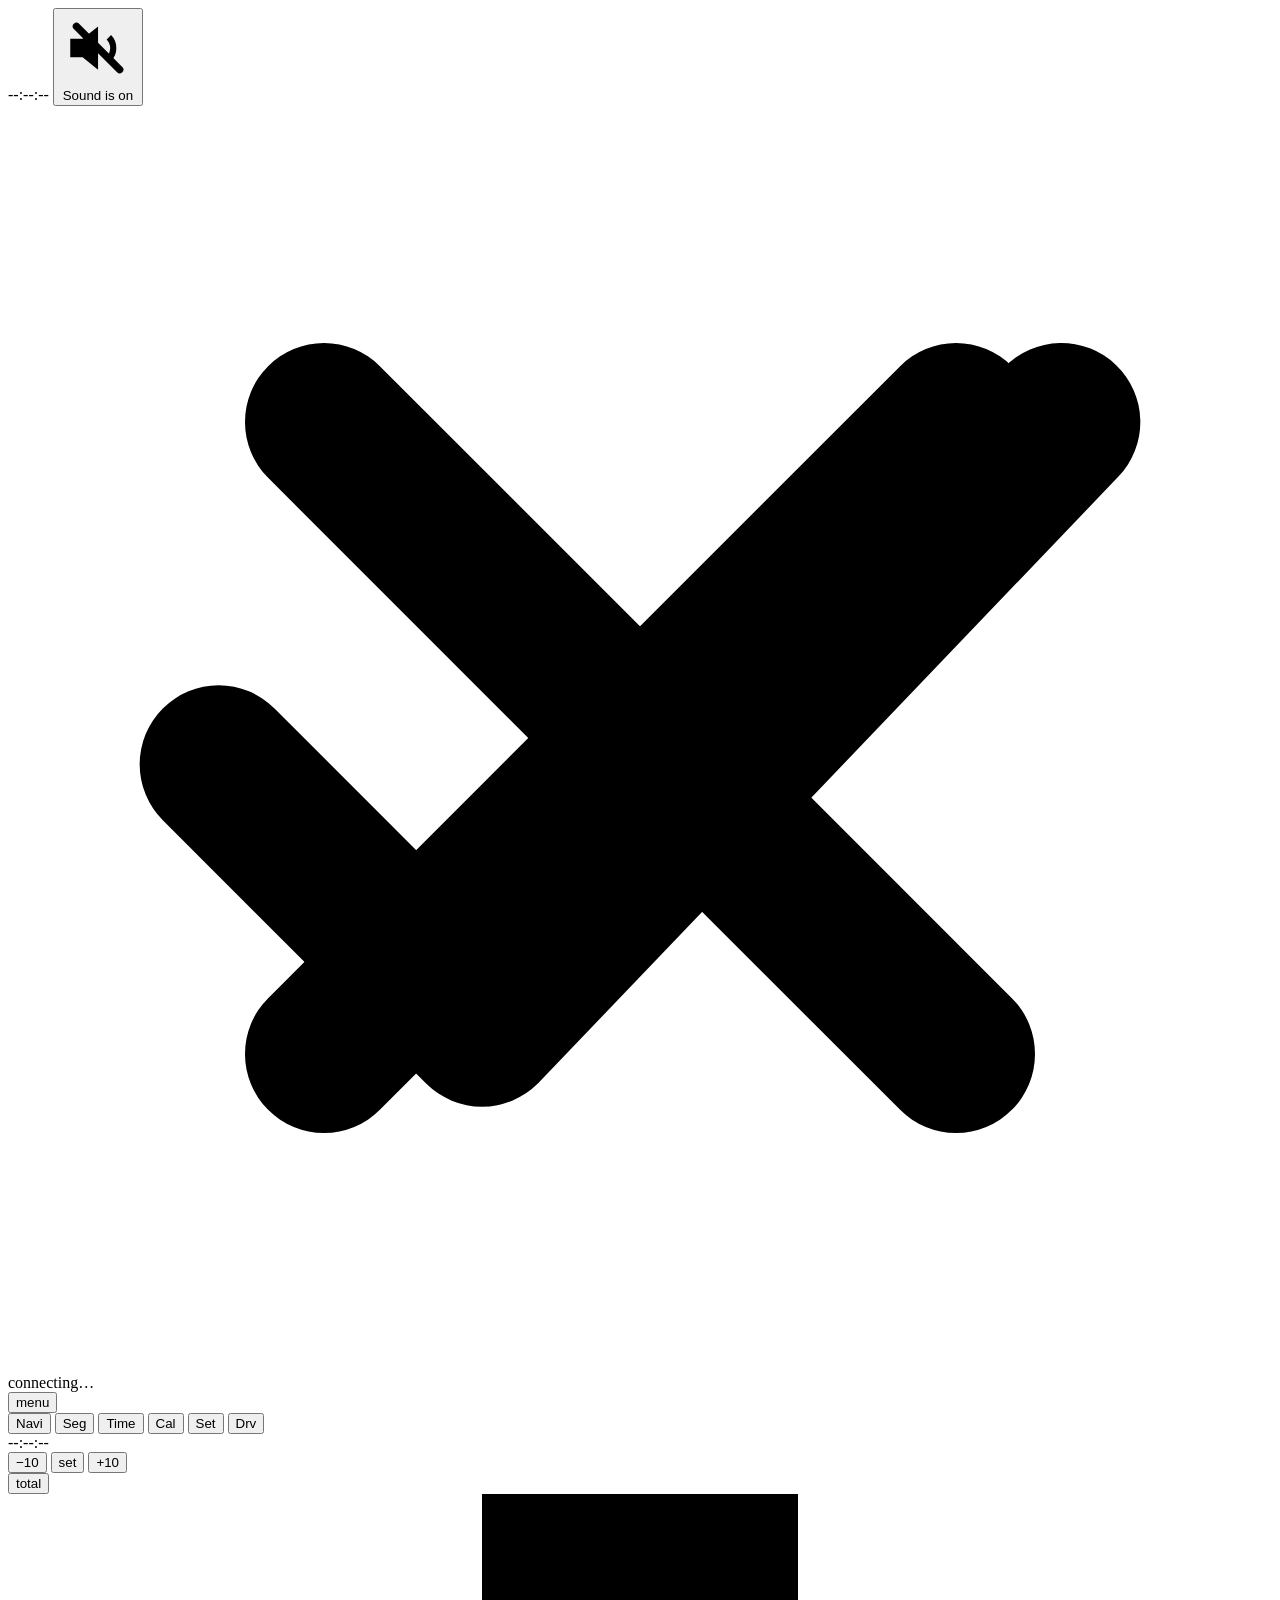
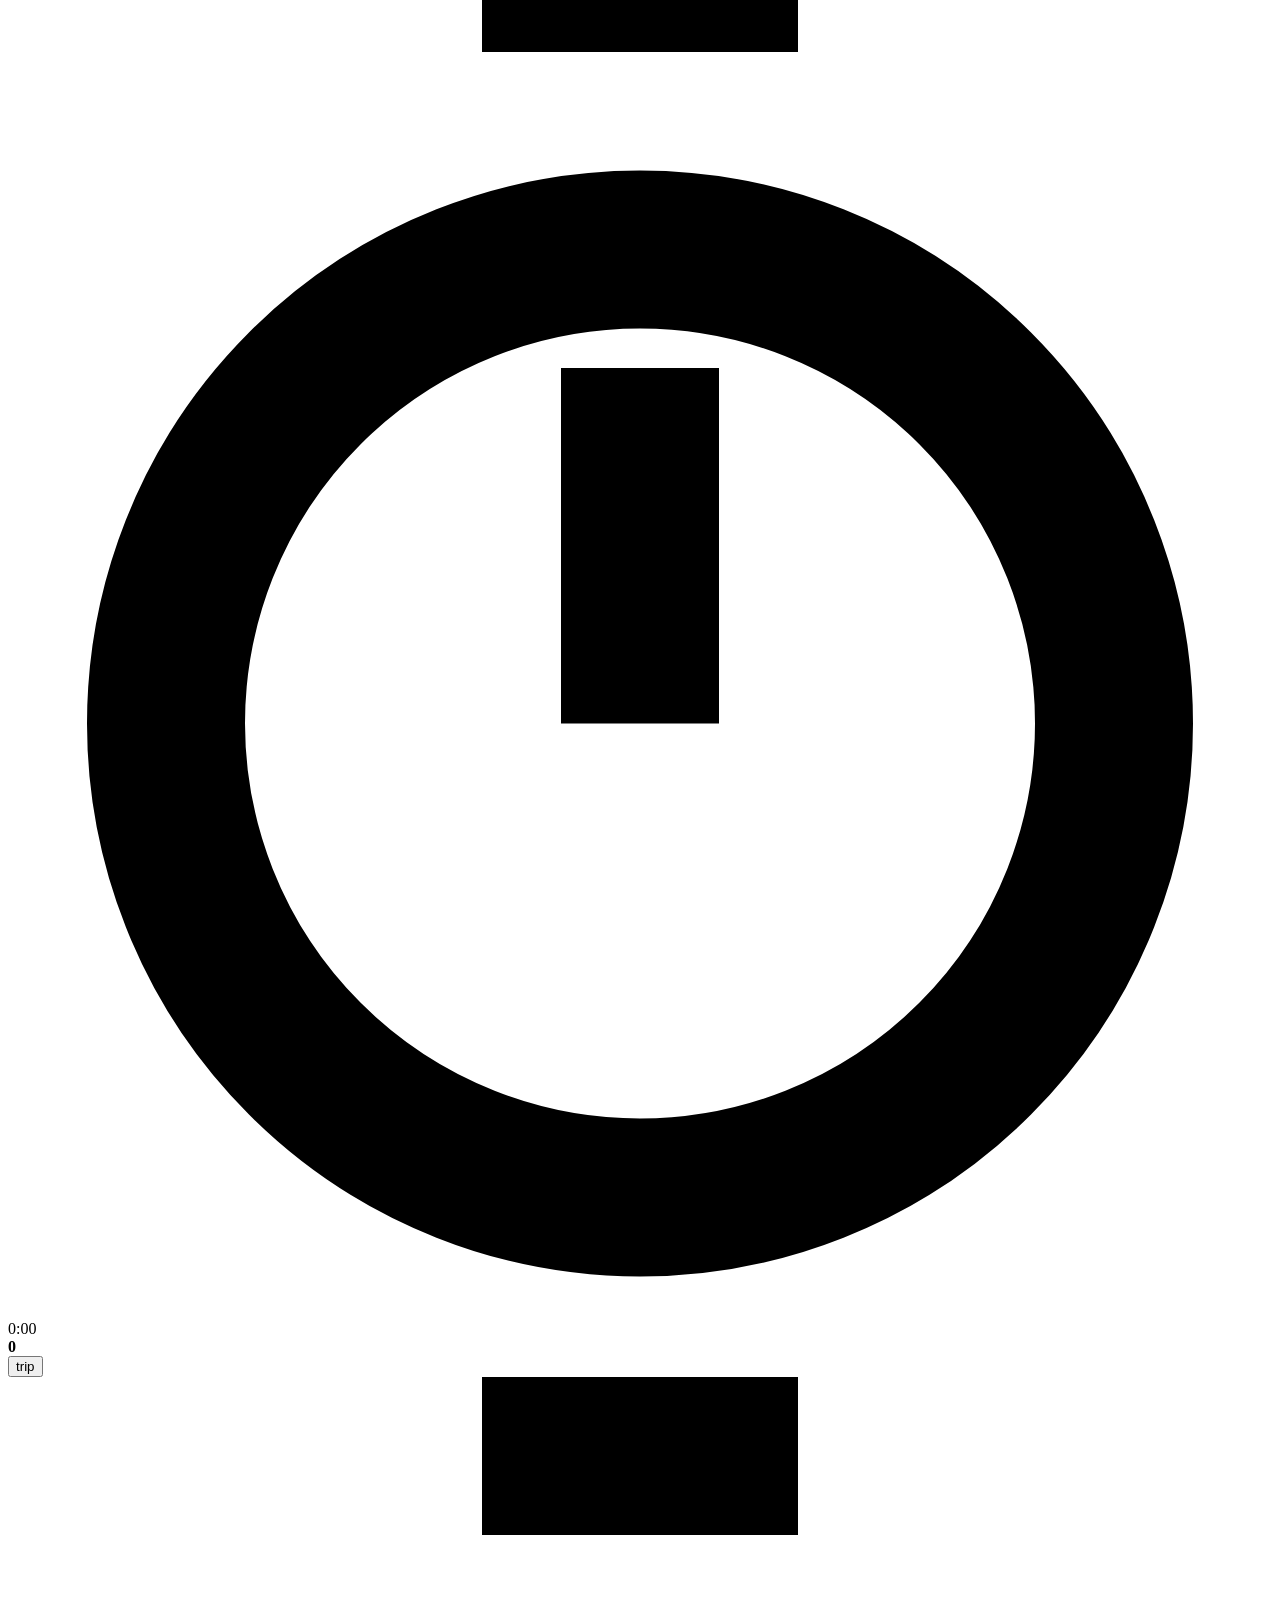
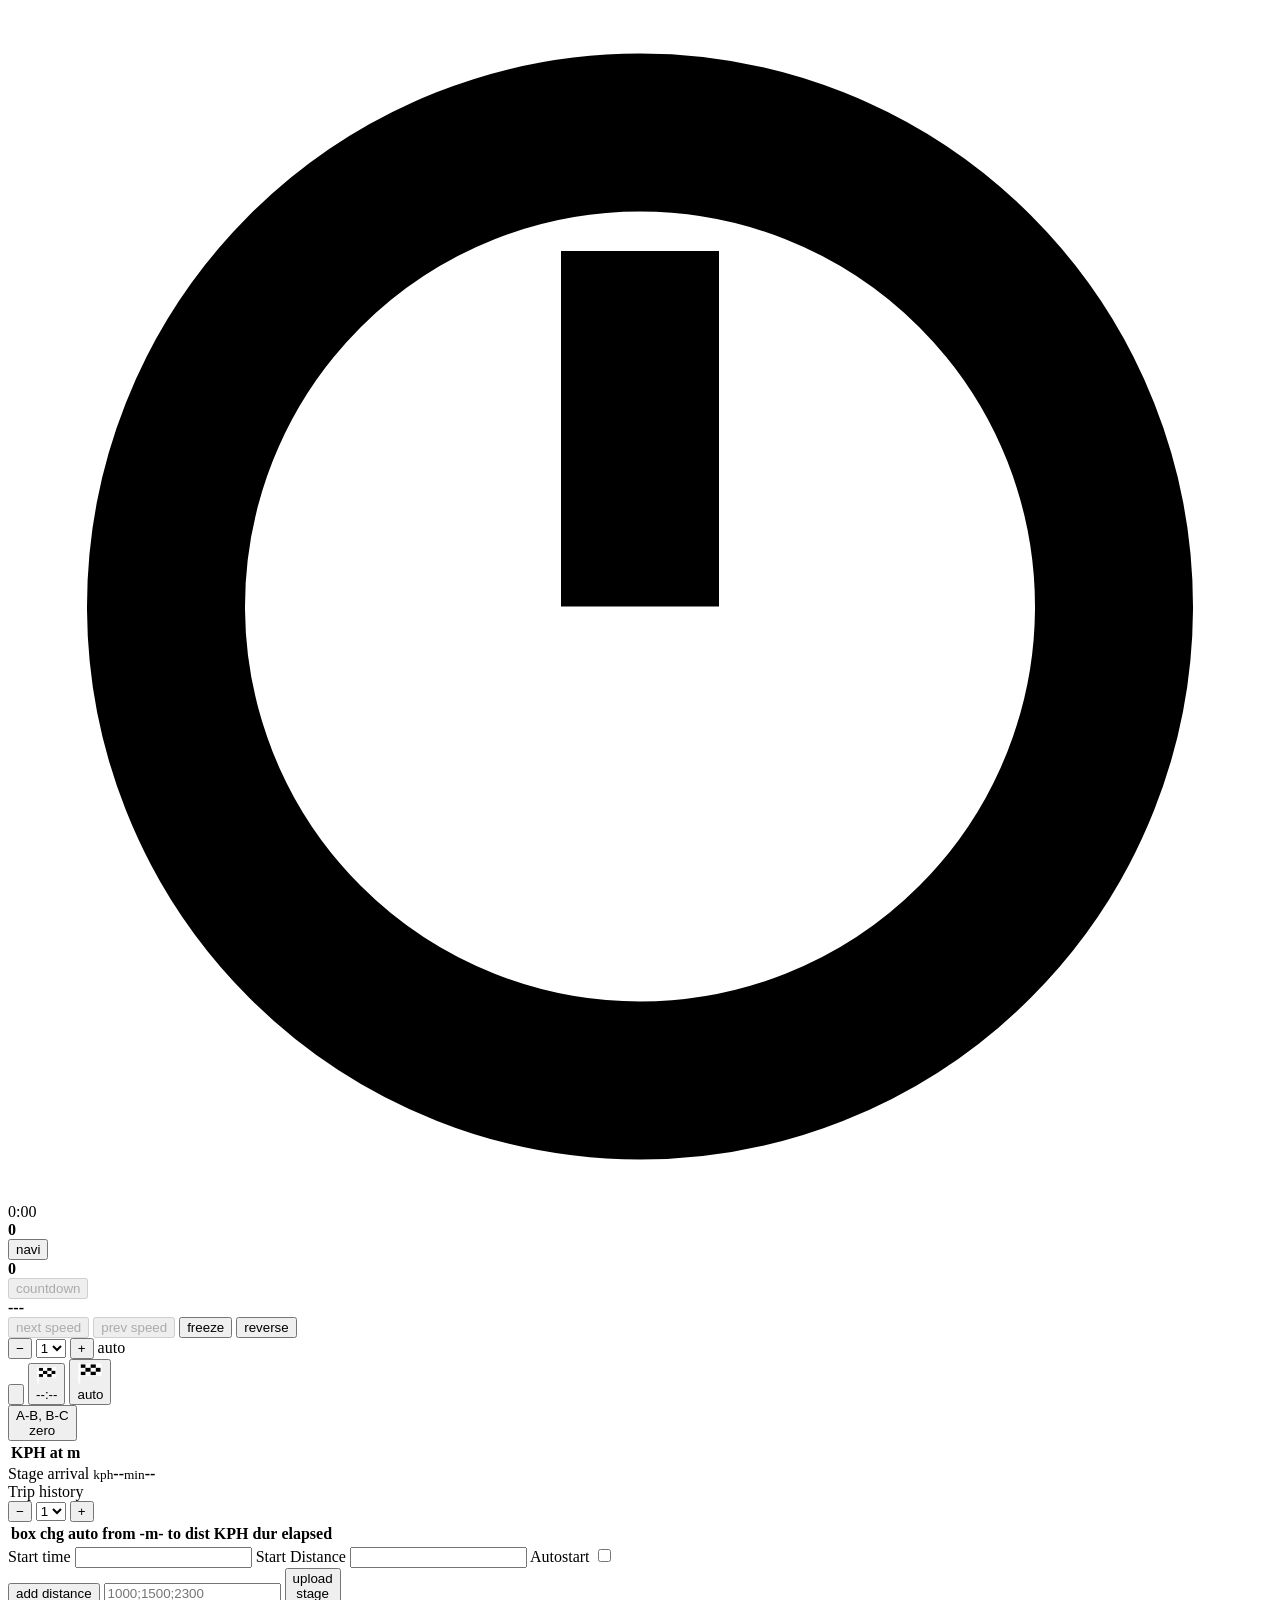
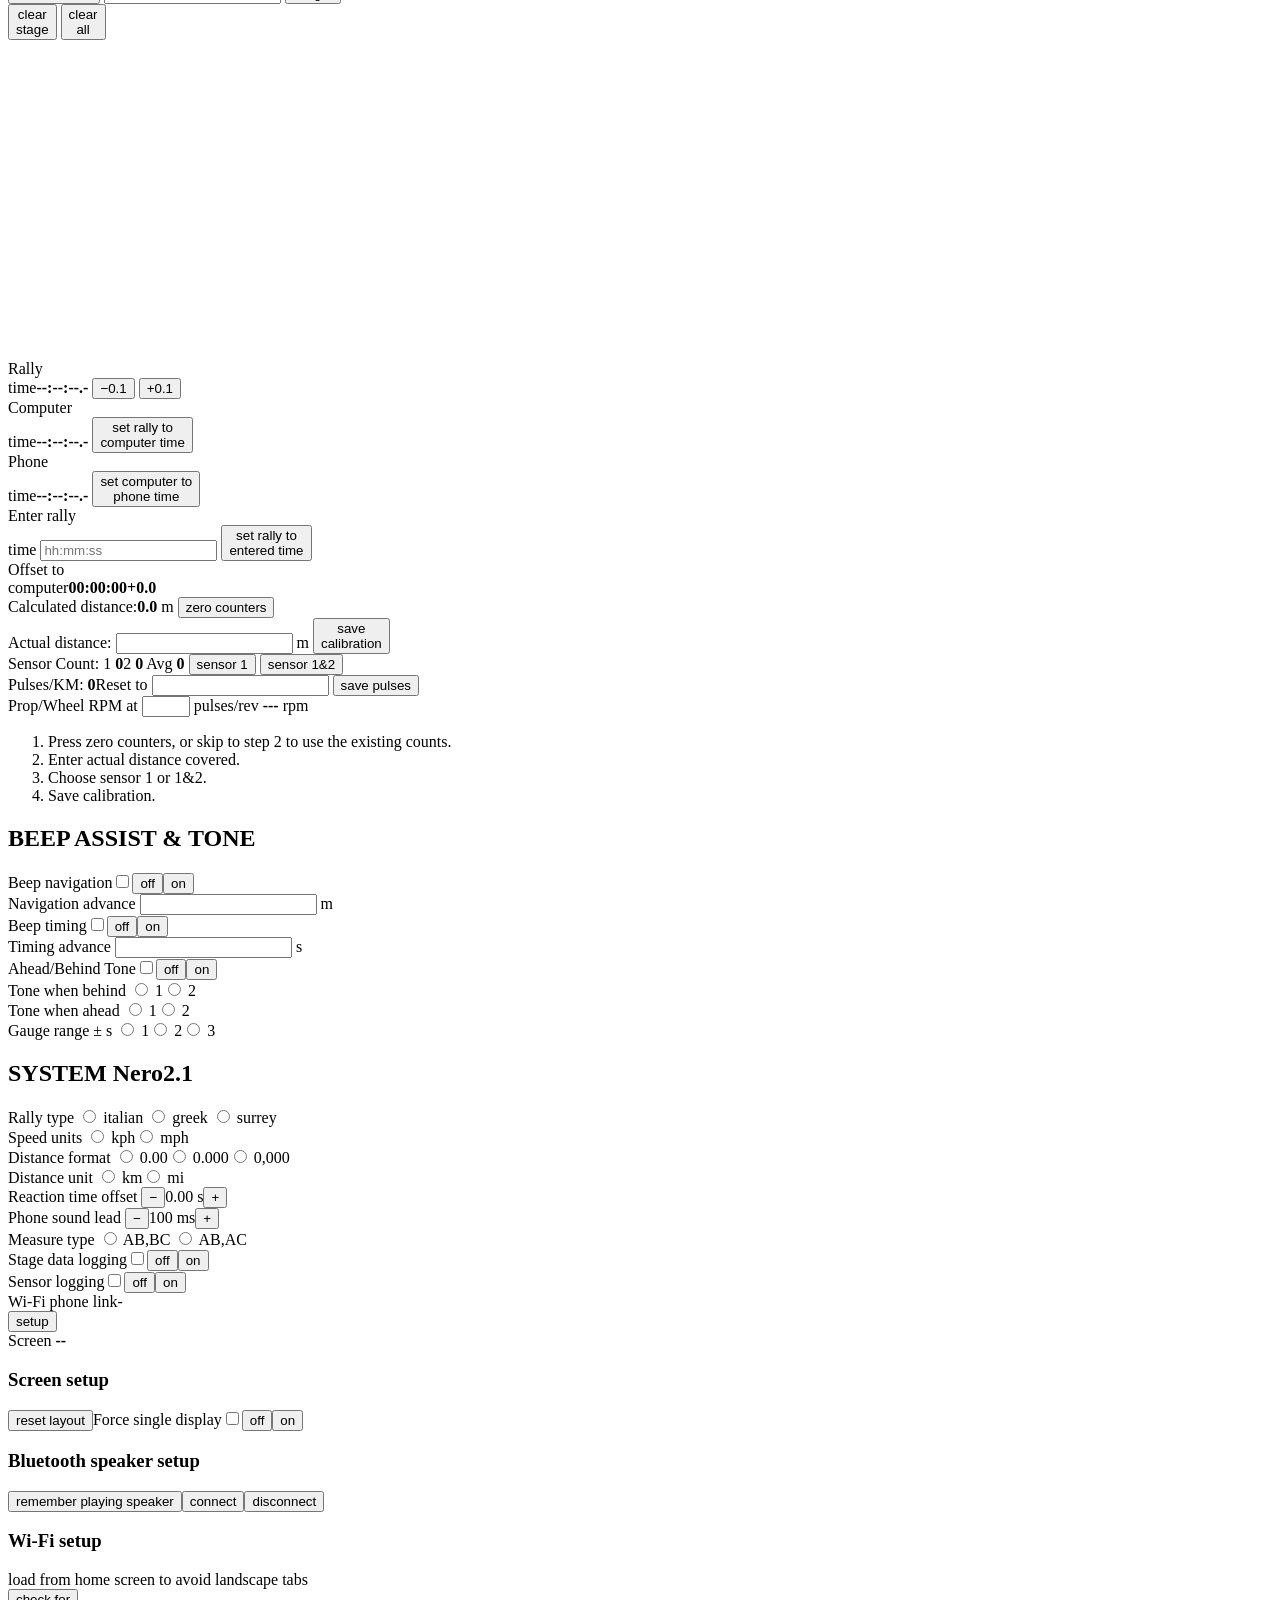
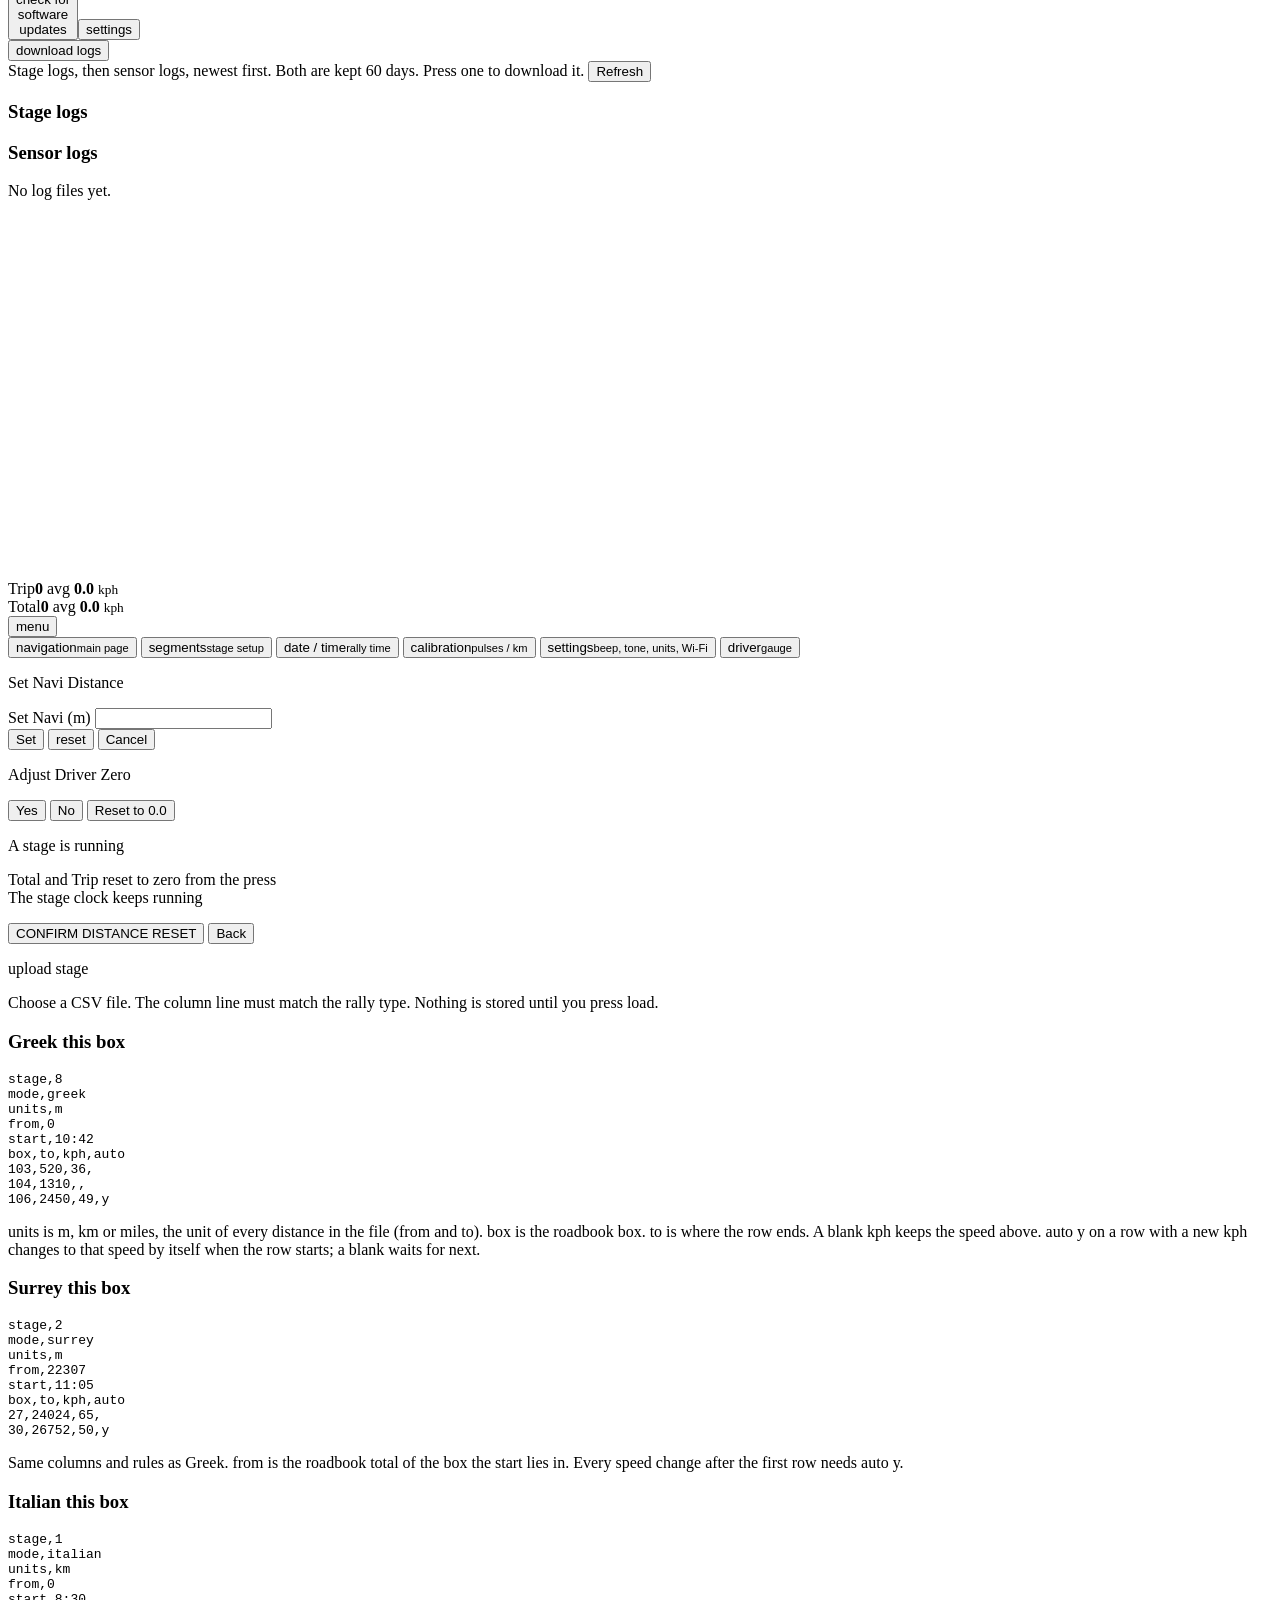
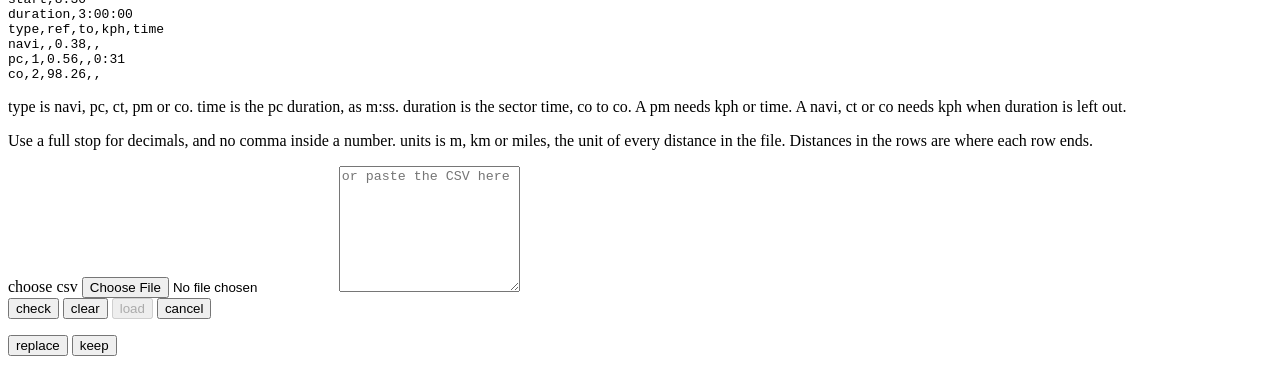
==== commit 8092c751: "Phone layout review: navi, segments, settings and calibration pages; Start Distance; sensor line wit" ====
--- a/webclient/index.html
+++ b/webclient/index.html
@@ -140,7 +140,7 @@
     </div>
     <section class="start-block">
       <label>Start time <input id="seg-start-time" type="text" inputmode="numeric"></label>
-      <label id="seg-start-dist-label">Distance at start <input id="seg-start-dist" type="text" inputmode="decimal"></label>
+      <label id="seg-start-dist-label">Start Distance <input id="seg-start-dist" type="text" inputmode="decimal"></label>
       <label id="seg-duration-label" style="display:none">Duration <input id="seg-duration" type="text" inputmode="numeric"></label>
       <p id="seg-duration-avg" class="dim" style="display:none"></p>
       <input id="seg-first-n" type="hidden">
@@ -187,15 +187,19 @@
     <section class="crow"><span class="cl">Actual distance:</span><span class="brk"></span>
       <input id="cal-actual" type="number" min="0" step="any" inputmode="decimal"> <span id="cal-actual-unit">m</span>
       <button id="cal-save" type="button" class="key">save<br>calibration</button></section>
-    <section class="crow"><span class="cl">Sensor Count:</span> 1: <b id="cal-c1">0</b> 2: <b id="cal-c2">0</b> Avg: <b id="cal-avg">0</b>
+    <section class="crow"><span class="cl">Sensor Count:</span> 1 <b id="cal-c1">0</b><span class="brk"></span>2 <b id="cal-c2">0</b> Avg <b id="cal-avg">0</b>
       <span class="pair"><button id="cal-s1" type="button" class="key">sensor 1</button>
       <button id="cal-s12" type="button" class="key">sensor 1&amp;2</button></span></section>
     <section class="crow"><span class="cl">Pulses/KM:</span> <b id="cal-pulses">0</b><span class="brk"></span>Reset to
       <input id="cal-reset-n" type="number" min="1" step="1" inputmode="numeric" class="short">
       <button id="cal-reset" type="button" class="key">save pulses</button></section>
     <section class="crow">Prop/Wheel RPM at <input id="cal-prop-n" type="number" min="1" max="64" step="1" class="tiny"> pulses/rev <b id="cal-rpm">---</b> rpm</section>
-    <p class="ins">1. Press zero counters, or skip to step 2 to use the existing counts. 2. Enter actual distance covered.
-      3. Choose sensor 1 or 1&amp;2. 4. Save calibration.</p>
+    <ol class="ins">
+      <li>Press zero counters, or skip to step 2 to use the existing counts.</li>
+      <li>Enter actual distance covered.</li>
+      <li>Choose sensor 1 or 1&amp;2.</li>
+      <li>Save calibration.</li>
+    </ol>
   </main>
 
   <!-- SET: the box's Settings page, plus the log downloads -->
@@ -224,8 +228,11 @@
         <label class="choice"><input type="radio" name="rally-type" value="surrey"> surrey</label></div>
       <div class="beep-row"><span>Speed units</span>
         <label><input type="radio" name="units" value="kph"> kph</label><label><input type="radio" name="units" value="mph"> mph</label></div>
-      <div class="beep-row"><span>Distance units</span>
-        <label class="choice"><input type="radio" name="distance-format" value="2"> 0.00</label><label class="choice"><input type="radio" name="distance-format" value="3"> 0.000</label><label class="choice"><input type="radio" name="distance-format" value="0"> 0,000</label><label class="choice"><input type="radio" name="distance-unit" value="km"> km</label><label class="choice"><input type="radio" name="distance-unit" value="mi"> mi</label></div>
+      <!-- RB-WEB-46: the distance format and the distance unit are two settings, so two rows. -->
+      <div class="beep-row"><span>Distance format</span>
+        <label class="choice"><input type="radio" name="distance-format" value="2"> 0.00</label><label class="choice"><input type="radio" name="distance-format" value="3"> 0.000</label><label class="choice"><input type="radio" name="distance-format" value="0"> 0,000</label></div>
+      <div class="beep-row"><span>Distance unit</span>
+        <label class="choice"><input type="radio" name="distance-unit" value="km"> km</label><label class="choice"><input type="radio" name="distance-unit" value="mi"> mi</label></div>
       <div class="beep-row"><span>Reaction time offset</span>
         <span class="unit"><button id="reaction-minus" type="button" class="key">−</button><span id="reaction-offset">0.00 s</span><button id="reaction-plus" type="button" class="key">+</button></span></div>
       <div class="beep-row"><span>Phone sound lead</span>
